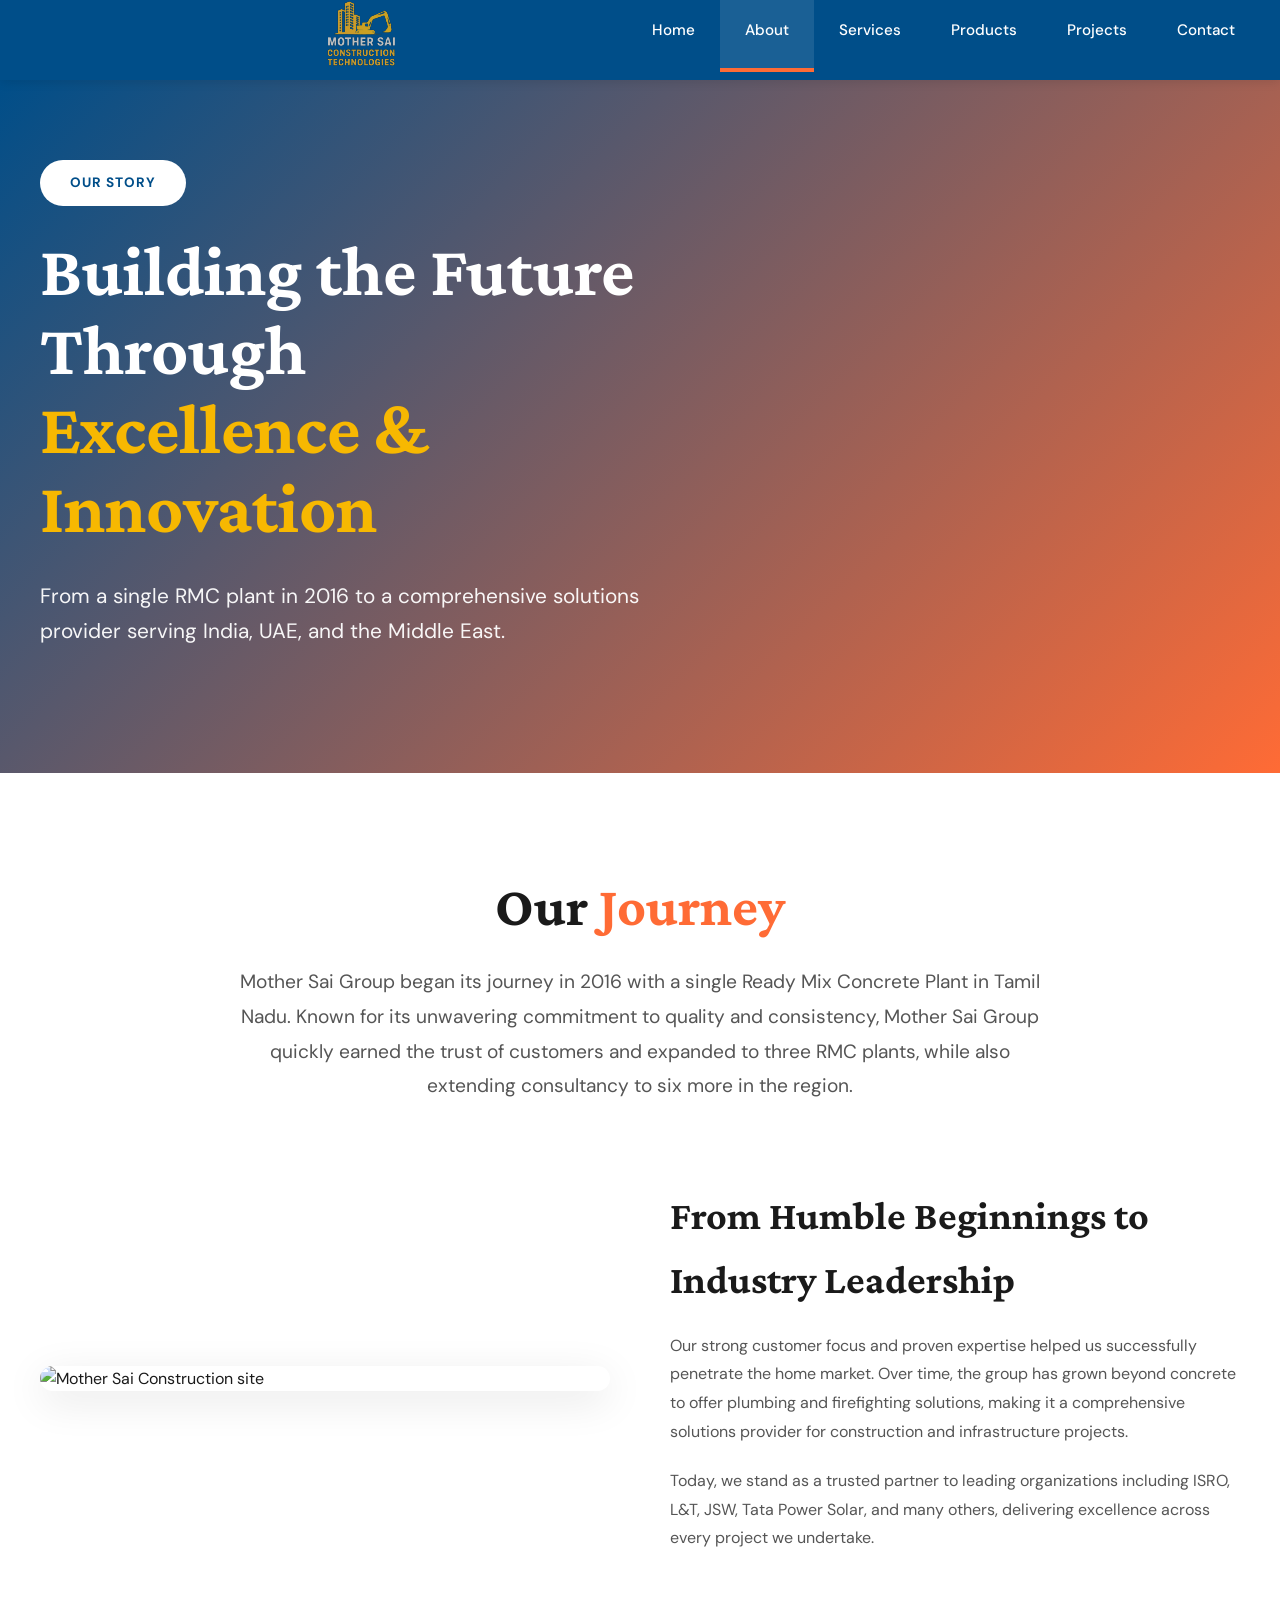
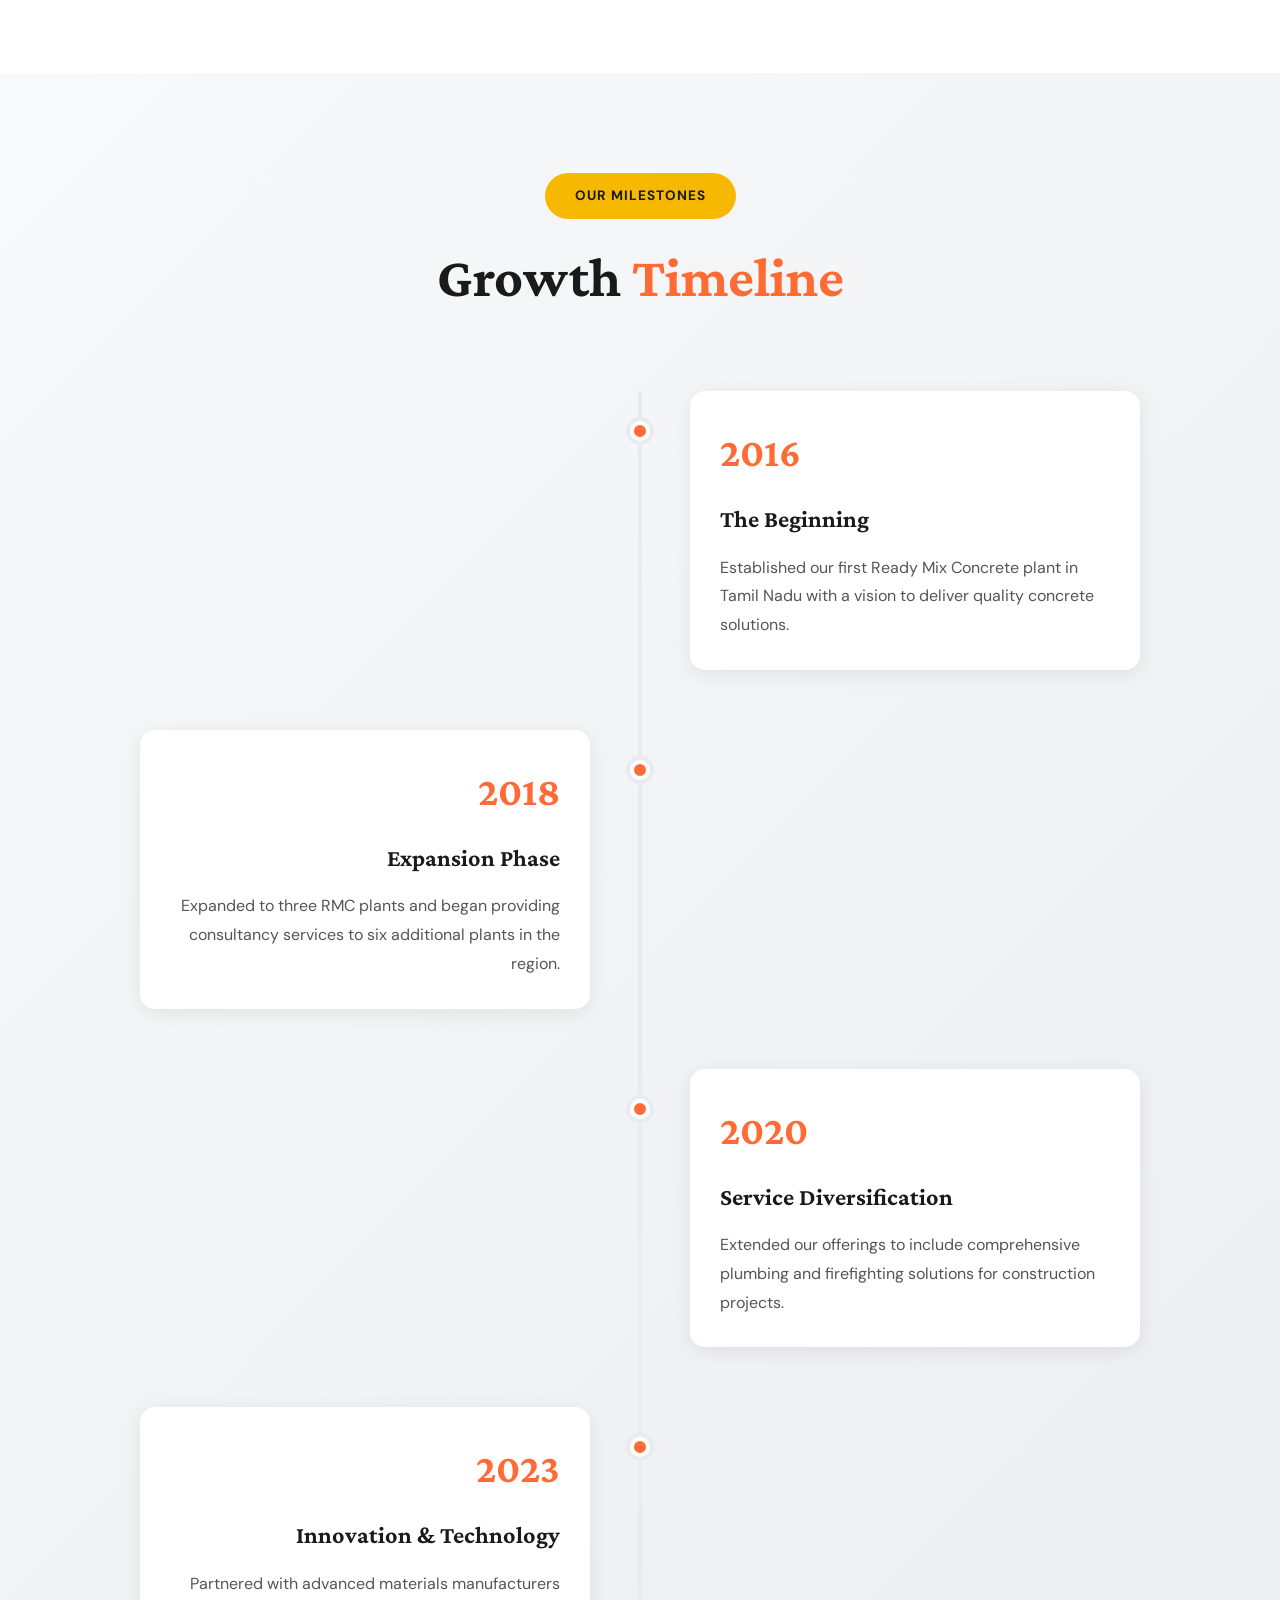
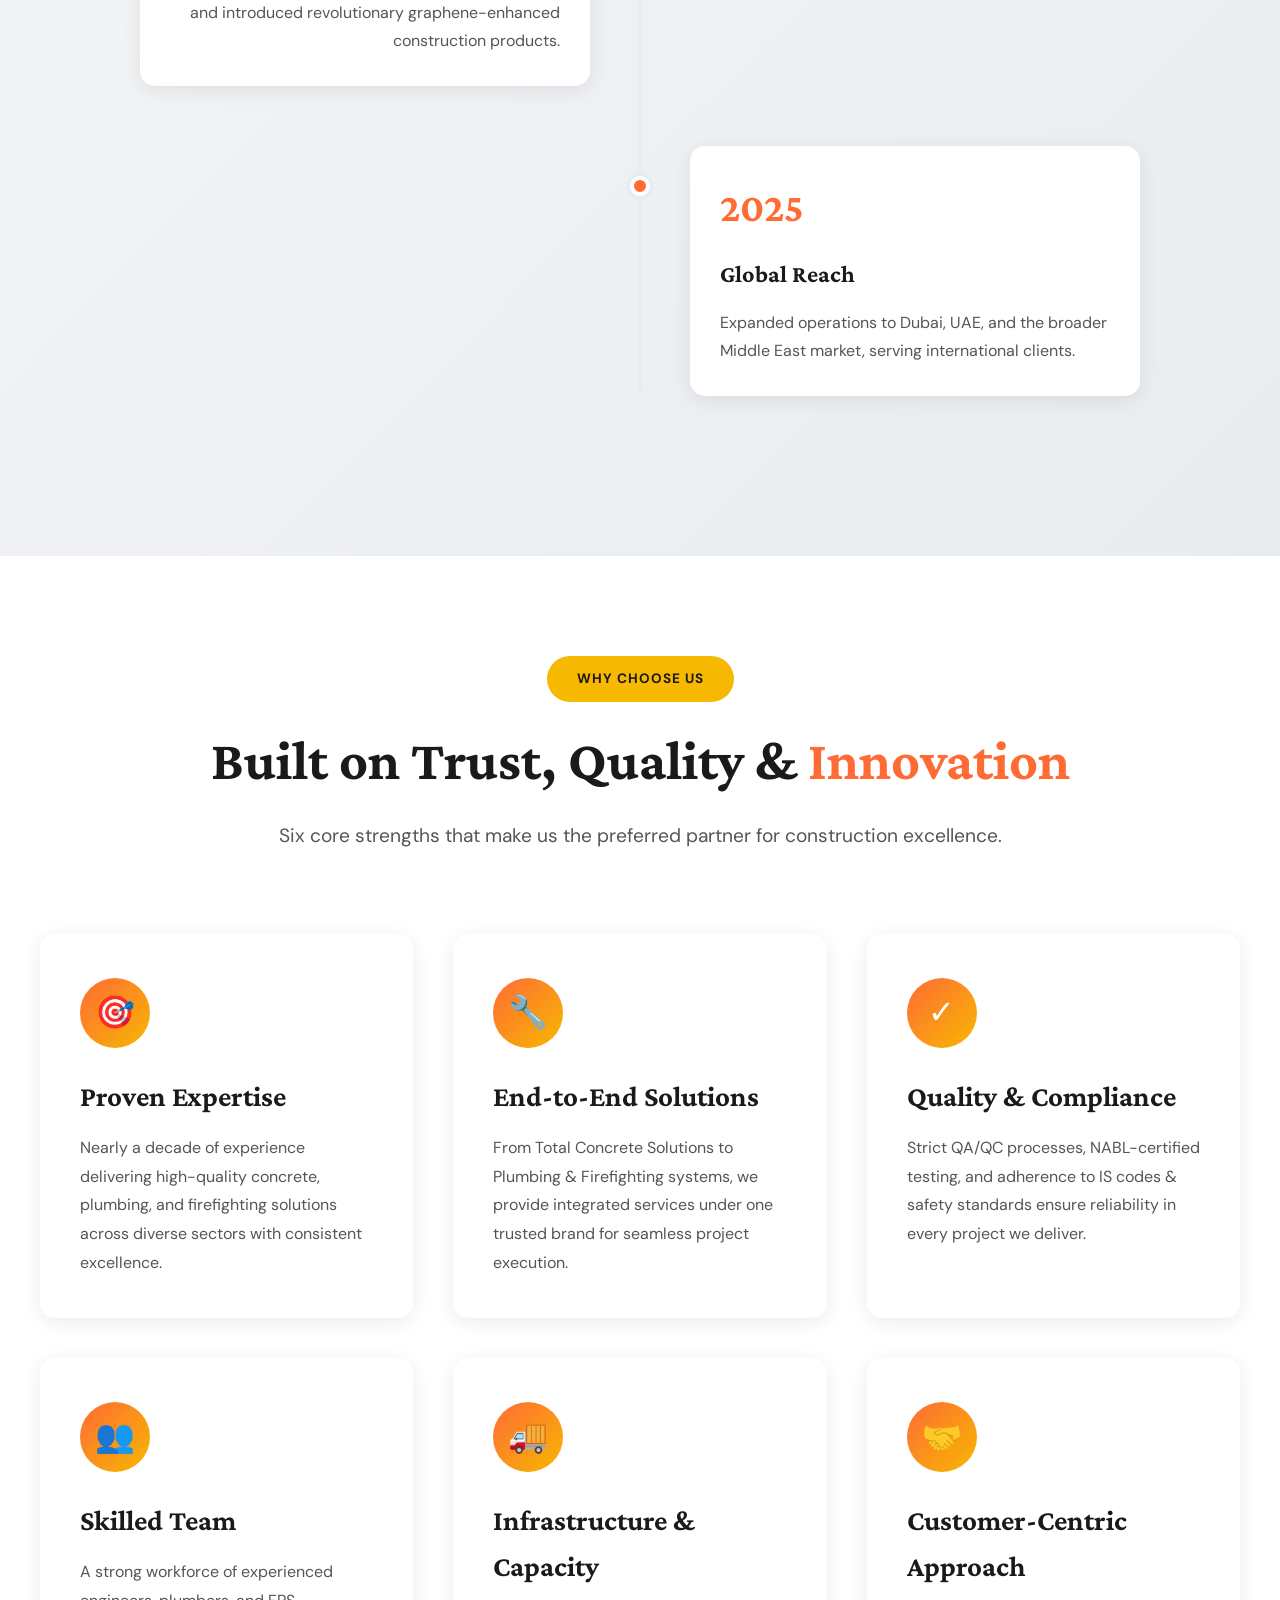
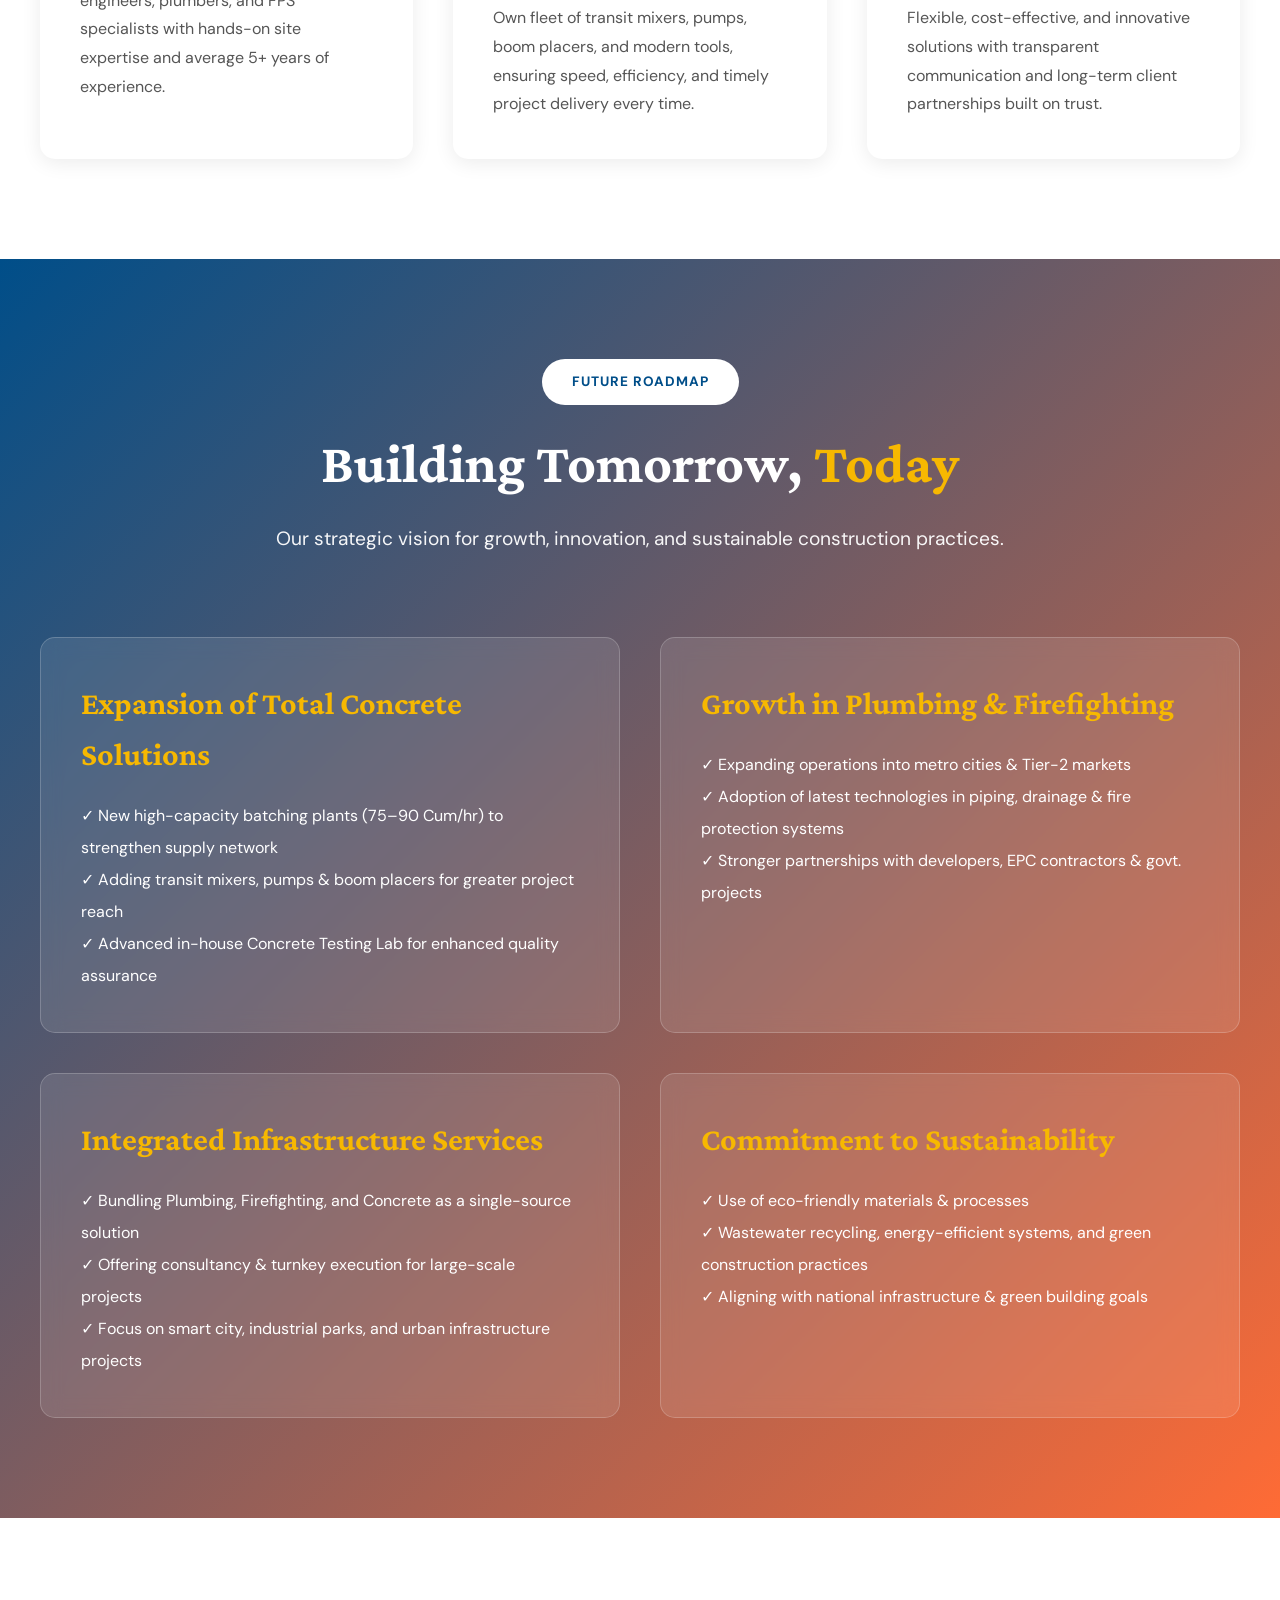
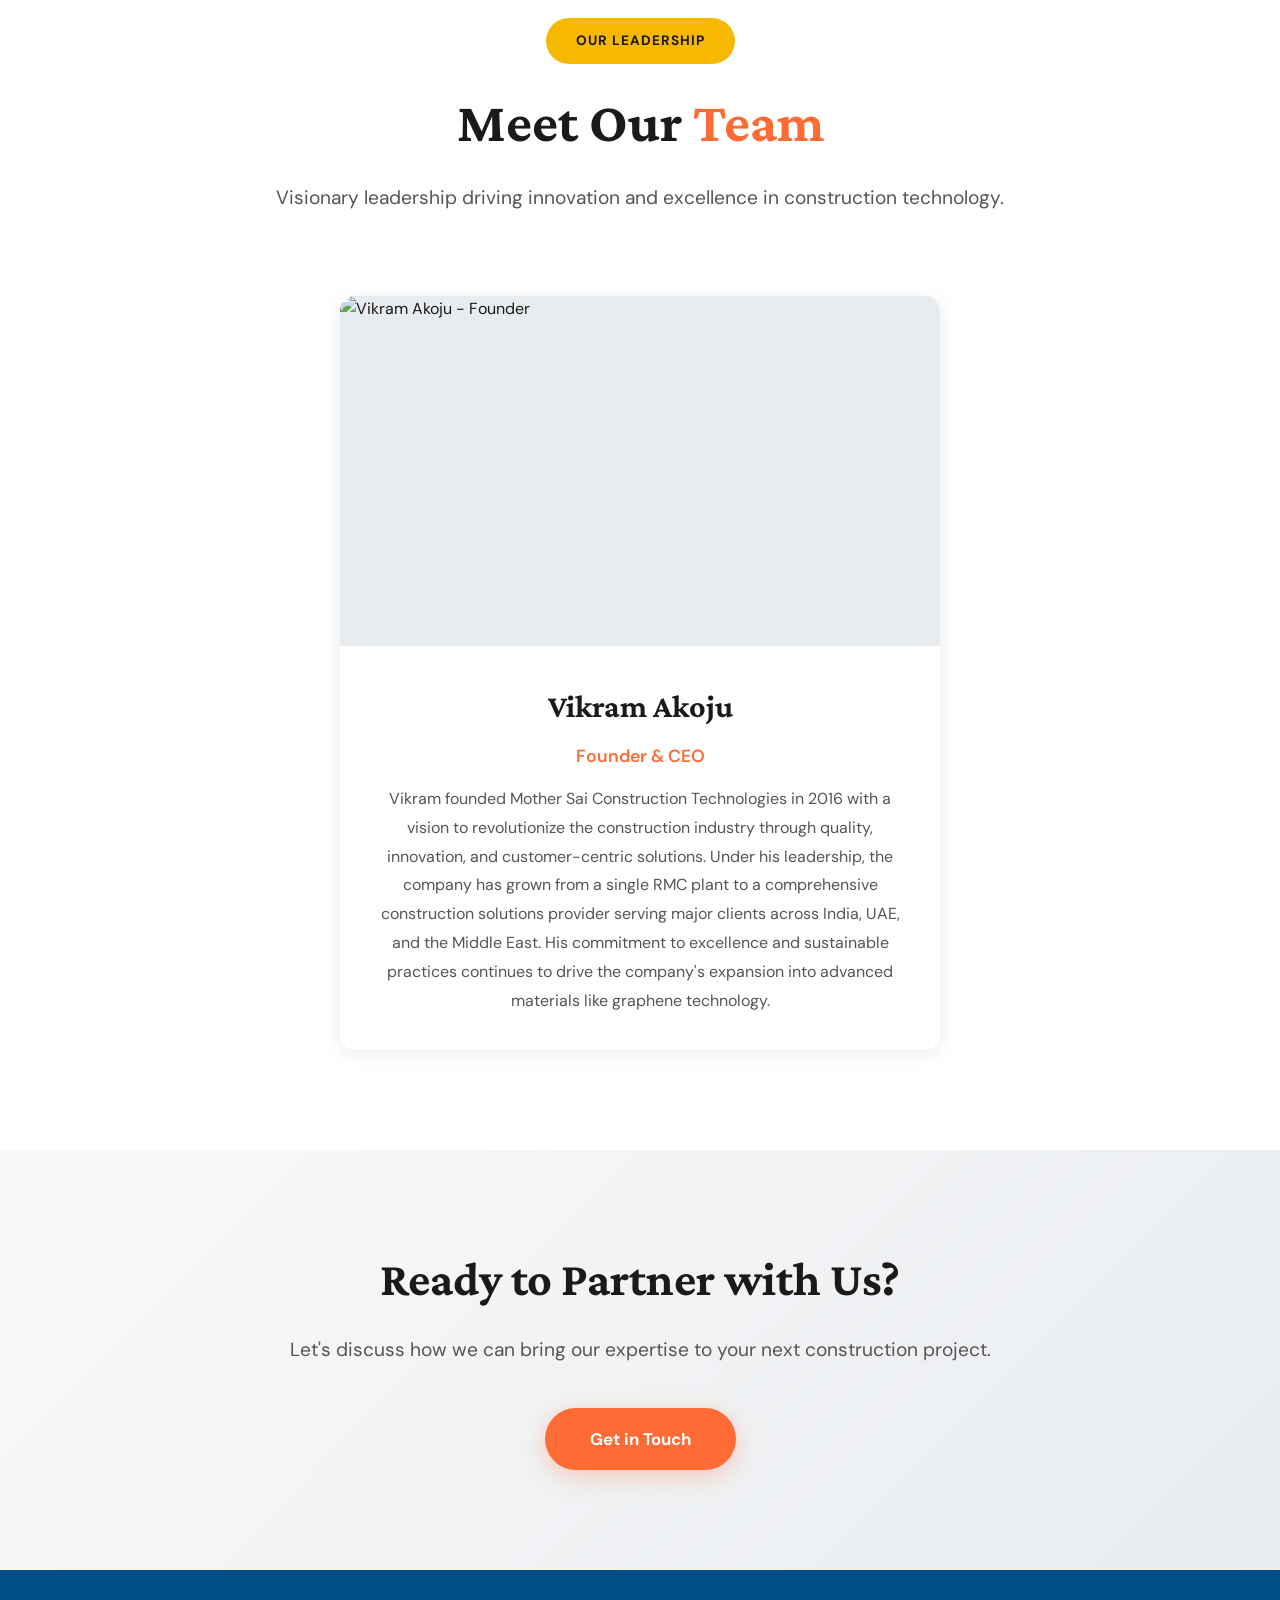
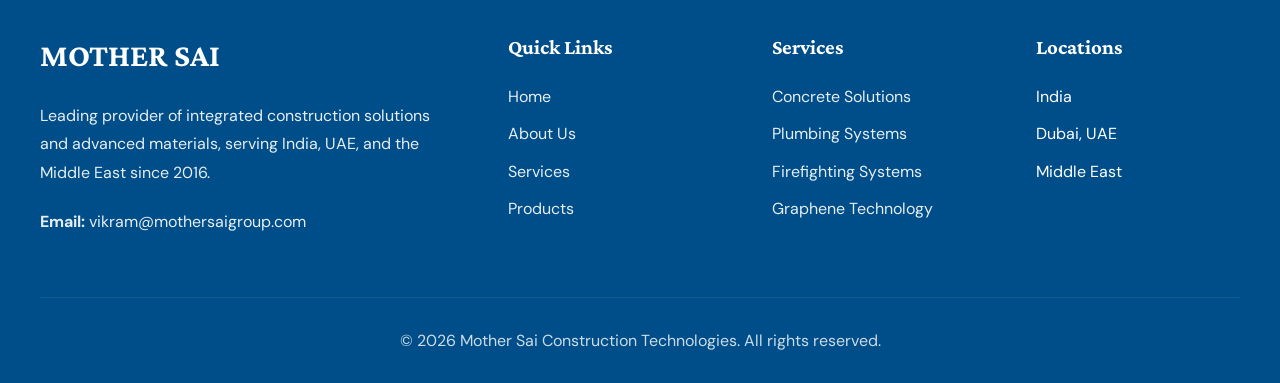
==== about.html @ cb9482a8 "Update about.html" ====
<!DOCTYPE html>
<html lang="en">
<head>
    <meta charset="UTF-8">
    <meta name="viewport" content="width=device-width, initial-scale=1.0">
    <meta name="description" content="About Mother Sai Construction Technologies - Our journey from 2016, vision for the future, and commitment to excellence in construction solutions.">
    <meta name="keywords" content="about mother sai, construction company, RMC plants, company history, leadership team">
    <title>About Us | Mother Sai Construction Technologies</title>
    <link rel="stylesheet" href="assets/css/style.css">
</head>
<body>
    <!-- NAVIGATION -->
    <nav>
        <div class="nav-container">
            <a href="index.html" class="logo">
            <a href="index.html" class="logo">
                <img src="assets/images/logo.svg" alt="Mother Sai Construction Technologies">
            </a>
            </a>
            <ul class="nav-links">
                <li><a href="index.html">Home</a></li>
                <li><a href="about.html">About</a></li>
                <li><a href="services.html">Services</a></li>
                <li><a href="products.html">Products</a></li>
                <li><a href="projects.html">Projects</a></li>
                <li><a href="contact.html">Contact</a></li>
            </ul>
            <button class="mobile-menu-btn">☰</button>
        </div>
    </nav>

    <!-- PAGE HEADER -->
    <section class="hero" style="min-height: 50vh; background: linear-gradient(135deg, var(--secondary) 0%, var(--primary) 100%);">
        <div class="hero-content" style="color: var(--white);">
            <div class="section-badge" style="background: var(--white); color: var(--secondary);">OUR STORY</div>
            <h1 style="color: var(--white);">Building the Future Through <span class="highlight" style="color: var(--accent);">Excellence & Innovation</span></h1>
            <p class="tagline" style="color: var(--white); opacity: 0.95;">From a single RMC plant in 2016 to a comprehensive solutions provider serving India, UAE, and the Middle East.</p>
        </div>
    </section>

    <!-- COMPANY INTRODUCTION -->
    <section class="section-padding" style="background: var(--white);">
        <div class="container">
            <div class="section-header">
                <h2 class="section-title">Our <span>Journey</span></h2>
                <p class="section-description">Mother Sai Group began its journey in 2016 with a single Ready Mix Concrete Plant in Tamil Nadu. Known for its unwavering commitment to quality and consistency, Mother Sai Group quickly earned the trust of customers and expanded to three RMC plants, while also extending consultancy to six more in the region.</p>
            </div>
            <div style="display: grid; grid-template-columns: 1fr 1fr; gap: 60px; margin-top: 60px; align-items: center;">
                <div>
                    <img src="https://images.unsplash.com/photo-1504307651254-35680f356dfd?w=800&h=600&fit=crop" alt="Mother Sai Construction site" style="border-radius: 15px; box-shadow: 0 10px 40px rgba(0,0,0,0.1);">
                </div>
                <div>
                    <h3 style="font-family: 'Crimson Pro', serif; font-size: 2.5em; color: var(--text); margin-bottom: 20px;">From Humble Beginnings to Industry Leadership</h3>
                    <p style="color: var(--gray); line-height: 1.8; margin-bottom: 20px;">Our strong customer focus and proven expertise helped us successfully penetrate the home market. Over time, the group has grown beyond concrete to offer plumbing and firefighting solutions, making it a comprehensive solutions provider for construction and infrastructure projects.</p>
                    <p style="color: var(--gray); line-height: 1.8; margin-bottom: 20px;">Today, we stand as a trusted partner to leading organizations including ISRO, L&T, JSW, Tata Power Solar, and many others, delivering excellence across every project we undertake.</p>
                </div>
            </div>
        </div>
    </section>

    <!-- TIMELINE -->
    <section class="section-padding" style="background: linear-gradient(135deg, #f8f9fa 0%, #e9ecef 100%);">
        <div class="container">
            <div class="section-header">
                <div class="section-badge">OUR MILESTONES</div>
                <h2 class="section-title">Growth <span>Timeline</span></h2>
            </div>
            <div class="timeline">
                <div class="timeline-item">
                    <div class="timeline-content">
                        <div class="timeline-year">2016</div>
                        <h3>The Beginning</h3>
                        <p>Established our first Ready Mix Concrete plant in Tamil Nadu with a vision to deliver quality concrete solutions.</p>
                    </div>
                    <div class="timeline-dot"></div>
                </div>
                <div class="timeline-item">
                    <div class="timeline-content">
                        <div class="timeline-year">2018</div>
                        <h3>Expansion Phase</h3>
                        <p>Expanded to three RMC plants and began providing consultancy services to six additional plants in the region.</p>
                    </div>
                    <div class="timeline-dot"></div>
                </div>
                <div class="timeline-item">
                    <div class="timeline-content">
                        <div class="timeline-year">2020</div>
                        <h3>Service Diversification</h3>
                        <p>Extended our offerings to include comprehensive plumbing and firefighting solutions for construction projects.</p>
                    </div>
                    <div class="timeline-dot"></div>
                </div>
                <div class="timeline-item">
                    <div class="timeline-content">
                        <div class="timeline-year">2023</div>
                        <h3>Innovation & Technology</h3>
                        <p>Partnered with advanced materials manufacturers and introduced revolutionary graphene-enhanced construction products.</p>
                    </div>
                    <div class="timeline-dot"></div>
                </div>
                <div class="timeline-item">
                    <div class="timeline-content">
                        <div class="timeline-year">2025</div>
                        <h3>Global Reach</h3>
                        <p>Expanded operations to Dubai, UAE, and the broader Middle East market, serving international clients.</p>
                    </div>
                    <div class="timeline-dot"></div>
                </div>
            </div>
        </div>
    </section>

    <!-- WHY CHOOSE US -->
    <section class="section-padding" style="background: var(--white);">
        <div class="container">
            <div class="section-header">
                <div class="section-badge">WHY CHOOSE US</div>
                <h2 class="section-title">Built on Trust, Quality & <span>Innovation</span></h2>
                <p class="section-description">Six core strengths that make us the preferred partner for construction excellence.</p>
            </div>
            <div class="features-grid">
                <div class="feature-card">
                    <div class="feature-icon">🎯</div>
                    <h3>Proven Expertise</h3>
                    <p>Nearly a decade of experience delivering high-quality concrete, plumbing, and firefighting solutions across diverse sectors with consistent excellence.</p>
                </div>
                <div class="feature-card">
                    <div class="feature-icon">🔧</div>
                    <h3>End-to-End Solutions</h3>
                    <p>From Total Concrete Solutions to Plumbing & Firefighting systems, we provide integrated services under one trusted brand for seamless project execution.</p>
                </div>
                <div class="feature-card">
                    <div class="feature-icon">✓</div>
                    <h3>Quality & Compliance</h3>
                    <p>Strict QA/QC processes, NABL-certified testing, and adherence to IS codes & safety standards ensure reliability in every project we deliver.</p>
                </div>
                <div class="feature-card">
                    <div class="feature-icon">👥</div>
                    <h3>Skilled Team</h3>
                    <p>A strong workforce of experienced engineers, plumbers, and FPS specialists with hands-on site expertise and average 5+ years of experience.</p>
                </div>
                <div class="feature-card">
                    <div class="feature-icon">🚚</div>
                    <h3>Infrastructure & Capacity</h3>
                    <p>Own fleet of transit mixers, pumps, boom placers, and modern tools, ensuring speed, efficiency, and timely project delivery every time.</p>
                </div>
                <div class="feature-card">
                    <div class="feature-icon">🤝</div>
                    <h3>Customer-Centric Approach</h3>
                    <p>Flexible, cost-effective, and innovative solutions with transparent communication and long-term client partnerships built on trust.</p>
                </div>
            </div>
        </div>
    </section>

    <!-- FUTURE VISION -->
    <section class="section-padding" style="background: linear-gradient(135deg, var(--secondary) 0%, var(--primary) 100%); color: var(--white);">
        <div class="container">
            <div class="section-header">
                <div class="section-badge" style="background: var(--white); color: var(--secondary);">FUTURE ROADMAP</div>
                <h2 class="section-title" style="color: var(--white);">Building Tomorrow, <span style="color: var(--accent);">Today</span></h2>
                <p class="section-description" style="color: var(--white); opacity: 0.95;">Our strategic vision for growth, innovation, and sustainable construction practices.</p>
            </div>
            <div style="display: grid; grid-template-columns: repeat(2, 1fr); gap: 40px; margin-top: 60px;">
                <div style="background: rgba(255,255,255,0.1); backdrop-filter: blur(10px); padding: 40px; border-radius: 15px; border: 1px solid rgba(255,255,255,0.2);">
                    <h3 style="font-family: 'Crimson Pro', serif; font-size: 2em; margin-bottom: 20px; color: var(--accent);">Expansion of Total Concrete Solutions</h3>
                    <ul style="list-style: none; padding: 0; line-height: 2;">
                        <li>✓ New high-capacity batching plants (75–90 Cum/hr) to strengthen supply network</li>
                        <li>✓ Adding transit mixers, pumps & boom placers for greater project reach</li>
                        <li>✓ Advanced in-house Concrete Testing Lab for enhanced quality assurance</li>
                    </ul>
                </div>
                <div style="background: rgba(255,255,255,0.1); backdrop-filter: blur(10px); padding: 40px; border-radius: 15px; border: 1px solid rgba(255,255,255,0.2);">
                    <h3 style="font-family: 'Crimson Pro', serif; font-size: 2em; margin-bottom: 20px; color: var(--accent);">Growth in Plumbing & Firefighting</h3>
                    <ul style="list-style: none; padding: 0; line-height: 2;">
                        <li>✓ Expanding operations into metro cities & Tier-2 markets</li>
                        <li>✓ Adoption of latest technologies in piping, drainage & fire protection systems</li>
                        <li>✓ Stronger partnerships with developers, EPC contractors & govt. projects</li>
                    </ul>
                </div>
                <div style="background: rgba(255,255,255,0.1); backdrop-filter: blur(10px); padding: 40px; border-radius: 15px; border: 1px solid rgba(255,255,255,0.2);">
                    <h3 style="font-family: 'Crimson Pro', serif; font-size: 2em; margin-bottom: 20px; color: var(--accent);">Integrated Infrastructure Services</h3>
                    <ul style="list-style: none; padding: 0; line-height: 2;">
                        <li>✓ Bundling Plumbing, Firefighting, and Concrete as a single-source solution</li>
                        <li>✓ Offering consultancy & turnkey execution for large-scale projects</li>
                        <li>✓ Focus on smart city, industrial parks, and urban infrastructure projects</li>
                    </ul>
                </div>
                <div style="background: rgba(255,255,255,0.1); backdrop-filter: blur(10px); padding: 40px; border-radius: 15px; border: 1px solid rgba(255,255,255,0.2);">
                    <h3 style="font-family: 'Crimson Pro', serif; font-size: 2em; margin-bottom: 20px; color: var(--accent);">Commitment to Sustainability</h3>
                    <ul style="list-style: none; padding: 0; line-height: 2;">
                        <li>✓ Use of eco-friendly materials & processes</li>
                        <li>✓ Wastewater recycling, energy-efficient systems, and green construction practices</li>
                        <li>✓ Aligning with national infrastructure & green building goals</li>
                    </ul>
                </div>
            </div>
        </div>
    </section>

    <!-- TEAM SECTION -->
    <section class="section-padding" style="background: var(--white);">
        <div class="container">
            <div class="section-header">
                <div class="section-badge">OUR LEADERSHIP</div>
                <h2 class="section-title">Meet Our <span>Team</span></h2>
                <p class="section-description">Visionary leadership driving innovation and excellence in construction technology.</p>
            </div>
            <div class="team-grid" style="max-width: 600px; margin: 60px auto 0;">
                <div class="team-member">
                    <div class="team-photo">
                        <img src="https://images.unsplash.com/photo-1560250097-0b93528c311a?w=600&h=700&fit=crop" alt="Vikram Akoju - Founder">
                    </div>
                    <div class="team-info">
                        <h3>Vikram Akoju</h3>
                        <div class="team-role">Founder & CEO</div>
                        <p class="team-bio">Vikram founded Mother Sai Construction Technologies in 2016 with a vision to revolutionize the construction industry through quality, innovation, and customer-centric solutions. Under his leadership, the company has grown from a single RMC plant to a comprehensive construction solutions provider serving major clients across India, UAE, and the Middle East. His commitment to excellence and sustainable practices continues to drive the company's expansion into advanced materials like graphene technology.</p>
                    </div>
                </div>
            </div>
        </div>
    </section>

    <!-- CALL TO ACTION -->
    <section class="section-padding" style="background: linear-gradient(135deg, #f8f9fa 0%, #e9ecef 100%); text-align: center;">
        <div class="container">
            <h2 class="section-title" style="font-size: 3em; margin-bottom: 25px;">Ready to Partner with Us?</h2>
            <p class="section-description" style="margin-bottom: 40px;">Let's discuss how we can bring our expertise to your next construction project.</p>
            <a href="contact.html" class="btn-primary">Get in Touch</a>
        </div>
    </section>

    <!-- FOOTER -->
    <footer>
        <div class="container">
            <div class="footer-content">
                <div class="footer-about">
                    <h3>MOTHER SAI</h3>
                    <p>Leading provider of integrated construction solutions and advanced materials, serving India, UAE, and the Middle East since 2016.</p>
                    <p><strong>Email:</strong> vikram@mothersaigroup.com</p>
                </div>
                <div class="footer-section">
                    <h4>Quick Links</h4>
                    <ul class="footer-links">
                        <li><a href="index.html">Home</a></li>
                        <li><a href="about.html">About Us</a></li>
                        <li><a href="services.html">Services</a></li>
                        <li><a href="products.html">Products</a></li>
                    </ul>
                </div>
                <div class="footer-section">
                    <h4>Services</h4>
                    <ul class="footer-links">
                        <li><a href="services.html#concrete">Concrete Solutions</a></li>
                        <li><a href="services.html#plumbing">Plumbing Systems</a></li>
                        <li><a href="services.html#firefighting">Firefighting Systems</a></li>
                        <li><a href="products.html">Graphene Technology</a></li>
                    </ul>
                </div>
                <div class="footer-section">
                    <h4>Locations</h4>
                    <ul class="footer-links">
                        <li>India</li>
                        <li>Dubai, UAE</li>
                        <li>Middle East</li>
                    </ul>
                </div>
            </div>
            <div class="footer-bottom">
                <p>&copy; 2026 Mother Sai Construction Technologies. All rights reserved.</p>
            </div>
        </div>
    </footer>

    <script src="assets/js/main.js"></script>
</body>
</html>
---- assets/css/style.css ----
/* ========================================
   MOTHER SAI CONSTRUCTION TECHNOLOGIES
   Theme: Bold Contemporary
   ======================================== */

/* FONTS */
@import url('https://fonts.googleapis.com/css2?family=Crimson+Pro:wght@400;600;700&family=DM+Sans:wght@300;400;500;600;700&display=swap');

/* CSS VARIABLES */
:root {
    --primary: #FF6B35;
    --secondary: #004E89;
    --accent: #F7B801;
    --text: #1a1a1a;
    --light: #fafafa;
    --white: #ffffff;
    --gray: #555;
    --light-gray: #e9ecef;
}

/* RESET */
* {
    margin: 0;
    padding: 0;
    box-sizing: border-box;
}

html {
    scroll-behavior: smooth;
}

body {
    font-family: 'DM Sans', sans-serif;
    line-height: 1.6;
    color: var(--text);
    background: var(--white);
    overflow-x: hidden;
}

img {
    max-width: 100%;
    height: auto;
    display: block;
}

/* UTILITY CLASSES */
.container {
    max-width: 1400px;
    margin: 0 auto;
    padding: 0 40px;
}

.section-padding {
    padding: 100px 0;
}

.text-center {
    text-align: center;
}

/* NAVIGATION */
nav {
    background: var(--secondary);
    padding: 0;
    position: sticky;
    top: 0;
    z-index: 1000;
    box-shadow: 0 2px 10px rgba(0,0,0,0.1);
}

.nav-container {
    max-width: 1400px;
    margin: 0 auto;
    padding: 0 20px 20px;
    display: flex;
    justify-content: space-between;
    align-items: center;
    height: 80px;
}

.logo {
   width: 200px;
   height: 100px;
    display: flex;
    align-items: center;
    gap: 15px;
    text-decoration: none;
   margin-right: auto;
   margin-top: 5px;
}

.logo-img {
    width: 50px;
    height: 50px;
    background: var(--white);
    border-radius: 50%;
    display: flex;
    align-items: center;
    justify-content: center;
    font-weight: 700;
    color: var(--secondary);
    font-size: 1.5em;
}

.logo-text {
    font-family: 'Crimson Pro', serif;
    font-size: 1.8em;
    font-weight: 700;
    color: var(--white);
    letter-spacing: 1px;
}

.logo-text span {
    color: var(--accent);
}

.nav-links {
    display: flex;
    list-style: none;
    gap: 0;
}

.nav-links a {
    text-decoration: none;
    color: var(--white);
    font-weight: 500;
    font-size: 0.95em;
    padding: 30px 25px;
    transition: all 0.3s ease;
    position: relative;
    display: block;
}

.nav-links a::after {
    content: '';
    position: absolute;
    bottom: 0;
    left: 0;
    width: 100%;
    height: 0;
    background: var(--primary);
    transition: height 0.3s ease;
}

.nav-links a:hover,
.nav-links a.active {
    background: rgba(255,255,255,0.1);
}

.nav-links a:hover::after,
.nav-links a.active::after {
    height: 4px;
}

.mobile-menu-btn {
    display: none;
    background: none;
    border: none;
    color: var(--white);
    font-size: 1.8em;
    cursor: pointer;
}

/* Mobile Menu Styles */
@media (max-width: 768px) {
    .nav-links {
        display: none;
        position: absolute;
        top: 80px;
        left: 0;
        width: 100%;
        background: var(--secondary);
        flex-direction: column;
        padding: 20px 0;
        box-shadow: 0 4px 10px rgba(0,0,0,0.2);
    }

    .nav-links.active {
        display: flex;
    }

    .nav-links a {
        padding: 15px 40px;
    }
}

/* HERO SECTION */
.hero {
    background: var(--white);
    min-height: 90vh;
    display: grid;
    grid-template-columns: 1.2fr 1fr;
    align-items: center;
    gap: 60px;
    padding: 80px 40px;
}

.hero-content h1 {
    font-family: 'Crimson Pro', serif;
    font-size: 4.5em;
    font-weight: 700;
    line-height: 1.1;
    margin-bottom: 30px;
    color: var(--text);
    animation: slideInLeft 0.8s ease;
}

.hero-content h1 .highlight {
    color: var(--primary);
    position: relative;
    display: inline-block;
}

.hero-content h1 .highlight::after {
    content: '';
    position: absolute;
    bottom: 10px;
    left: 0;
    width: 100%;
    height: 12px;
    background: var(--accent);
    opacity: 0.3;
    z-index: -1;
}

.hero .tagline {
    font-size: 1.3em;
    color: var(--gray);
    margin-bottom: 45px;
    line-height: 1.7;
    animation: slideInLeft 0.8s ease 0.2s backwards;
}

.hero-cta {
    display: flex;
    gap: 20px;
    animation: slideInLeft 0.8s ease 0.4s backwards;
}

.btn-primary {
    background: var(--primary);
    color: var(--white);
    padding: 18px 45px;
    text-decoration: none;
    font-weight: 700;
    font-size: 1.05em;
    border-radius: 50px;
    transition: all 0.3s ease;
    box-shadow: 0 6px 25px rgba(255, 107, 53, 0.3);
    border: none;
    cursor: pointer;
    display: inline-block;
}

.btn-primary:hover {
    background: #e55a2b;
    transform: translateY(-3px);
    box-shadow: 0 8px 30px rgba(255, 107, 53, 0.4);
}

.btn-secondary {
    background: var(--secondary);
    color: var(--white);
    padding: 18px 45px;
    text-decoration: none;
    font-weight: 700;
    font-size: 1.05em;
    border-radius: 50px;
    transition: all 0.3s ease;
    border: none;
    cursor: pointer;
    display: inline-block;
}

.btn-secondary:hover {
    background: #003d6b;
    transform: translateY(-3px);
}

.btn-outline {
    background: transparent;
    color: var(--primary);
    padding: 18px 45px;
    text-decoration: none;
    font-weight: 700;
    font-size: 1.05em;
    border-radius: 50px;
    border: 2px solid var(--primary);
    transition: all 0.3s ease;
    cursor: pointer;
    display: inline-block;
}

.btn-outline:hover {
    background: var(--primary);
    color: var(--white);
}

.hero-image {
    height: 600px;
    border-radius: 20px;
    overflow: hidden;
    box-shadow: 0 20px 60px rgba(0,0,0,0.15);
    animation: slideInRight 0.8s ease;
}

.hero-image img {
    width: 100%;
    height: 100%;
    object-fit: cover;
}

/* SECTION HEADERS */
.section-header {
    text-align: center;
    margin-bottom: 80px;
}

.section-badge {
    background: var(--accent);
    color: var(--text);
    font-weight: 700;
    font-size: 0.85em;
    padding: 12px 30px;
    border-radius: 50px;
    display: inline-block;
    margin-bottom: 25px;
    letter-spacing: 1px;
    text-transform: uppercase;
}

.section-title {
    font-family: 'Crimson Pro', serif;
    font-size: 3.5em;
    font-weight: 700;
    color: var(--text);
    line-height: 1.2;
    margin-bottom: 25px;
}

.section-title span {
    color: var(--primary);
}

.section-description {
    font-size: 1.2em;
    color: var(--gray);
    max-width: 800px;
    margin: 0 auto;
    line-height: 1.8;
}

/* STATS SECTION */
.stats-section {
    background: var(--secondary);
    color: var(--white);
    padding: 80px 0;
}

.stats-grid {
    display: grid;
    grid-template-columns: repeat(4, 1fr);
    gap: 50px;
    text-align: center;
}

.stat-item h3 {
    font-family: 'Crimson Pro', serif;
    font-size: 4em;
    font-weight: 700;
    color: var(--accent);
    margin-bottom: 10px;
}

.stat-item p {
    font-size: 1.1em;
    font-weight: 500;
}

/* SERVICES GRID */
.services-grid {
    display: grid;
    grid-template-columns: repeat(3, 1fr);
    gap: 40px;
    margin-top: 60px;
}

.service-card {
    background: var(--white);
    border-radius: 15px;
    overflow: hidden;
    box-shadow: 0 4px 20px rgba(0,0,0,0.08);
    transition: all 0.4s ease;
}

.service-card:hover {
    transform: translateY(-10px);
    box-shadow: 0 12px 40px rgba(0,0,0,0.15);
}

.service-image {
    width: 100%;
    height: 250px;
    overflow: hidden;
}

.service-image img {
    width: 100%;
    height: 100%;
    object-fit: cover;
    transition: transform 0.4s ease;
}

.service-card:hover .service-image img {
    transform: scale(1.1);
}

.service-content {
    padding: 35px;
}

.service-content h3 {
    font-family: 'Crimson Pro', serif;
    font-size: 1.8em;
    color: var(--text);
    margin-bottom: 15px;
    font-weight: 700;
}

.service-content p {
    color: var(--gray);
    line-height: 1.8;
    margin-bottom: 20px;
}

/* GRAPHENE SPOTLIGHT */
.graphene-spotlight {
    padding: 100px 0;
    background: linear-gradient(135deg, #f8f9fa 0%, #e9ecef 100%);
    position: relative;
    overflow: hidden;
}

.graphene-spotlight::before {
    content: '';
    position: absolute;
    top: -50%;
    right: -10%;
    width: 600px;
    height: 600px;
    background: radial-gradient(circle, rgba(255, 107, 53, 0.1) 0%, transparent 70%);
    border-radius: 50%;
}

.graphene-content {
    display: grid;
    grid-template-columns: 1fr 1.3fr;
    gap: 80px;
    align-items: center;
    position: relative;
    z-index: 1;
}

.graphene-text h2 {
    font-family: 'Crimson Pro', serif;
    font-size: 4em;
    font-weight: 700;
    color: var(--text);
    line-height: 1.2;
    margin-bottom: 30px;
}

.graphene-text h2 span {
    color: var(--primary);
}

.graphene-text p {
    font-size: 1.2em;
    color: var(--gray);
    line-height: 1.8;
    margin-bottom: 35px;
}

.graphene-stats {
    display: grid;
    grid-template-columns: repeat(2, 1fr);
    gap: 30px;
}

.stat-card {
    background: var(--white);
    padding: 35px;
    border-radius: 15px;
    box-shadow: 0 4px 20px rgba(0,0,0,0.08);
    transition: transform 0.3s ease;
}

.stat-card:hover {
    transform: translateY(-5px);
}

.stat-number {
    font-family: 'Crimson Pro', serif;
    font-size: 3em;
    font-weight: 700;
    color: var(--primary);
    margin-bottom: 10px;
}

.stat-label {
    font-size: 1em;
    color: #666;
    font-weight: 500;
}

/* CLIENT LOGOS */
.clients-section {
    padding: 80px 0;
    background: var(--white);
}

.clients-grid {
    display: grid;
    grid-template-columns: repeat(5, 1fr);
    gap: 40px;
    align-items: center;
    margin-top: 60px;
}

.client-logo {
    padding: 20px;
    display: flex;
    align-items: center;
    justify-content: center;
    min-height: 100px;
    background: var(--light);
    border-radius: 10px;
    transition: all 0.3s ease;
}

.client-logo:hover {
    background: var(--white);
    box-shadow: 0 4px 20px rgba(0,0,0,0.1);
}

.client-logo img {
    max-width: 100%;
    max-height: 60px;
    filter: grayscale(100%);
    opacity: 0.7;
    transition: all 0.3s ease;
}

.client-logo:hover img {
    filter: grayscale(0%);
    opacity: 1;
}

/* WHY CHOOSE US */
.features-grid {
    display: grid;
    grid-template-columns: repeat(3, 1fr);
    gap: 40px;
    margin-top: 60px;
}

.feature-card {
    background: var(--white);
    padding: 40px;
    border-radius: 15px;
    box-shadow: 0 4px 20px rgba(0,0,0,0.08);
    transition: all 0.4s ease;
    border-top: 4px solid transparent;
}

.feature-card:hover {
    transform: translateY(-8px);
    border-top-color: var(--primary);
    box-shadow: 0 12px 40px rgba(0,0,0,0.15);
}

.feature-icon {
    width: 70px;
    height: 70px;
    background: linear-gradient(135deg, var(--primary) 0%, var(--accent) 100%);
    border-radius: 50%;
    display: flex;
    align-items: center;
    justify-content: center;
    font-size: 2em;
    color: var(--white);
    margin-bottom: 25px;
}

.feature-card h3 {
    font-family: 'Crimson Pro', serif;
    font-size: 1.8em;
    color: var(--text);
    margin-bottom: 15px;
    font-weight: 700;
}

.feature-card p {
    color: var(--gray);
    line-height: 1.8;
}

/* TEAM SECTION */
.team-grid {
    display: grid;
    grid-template-columns: repeat(auto-fit, minmax(300px, 1fr));
    gap: 40px;
    margin-top: 60px;
}

.team-member {
    background: var(--white);
    border-radius: 15px;
    overflow: hidden;
    box-shadow: 0 4px 20px rgba(0,0,0,0.08);
    transition: all 0.4s ease;
}

.team-member:hover {
    transform: translateY(-10px);
    box-shadow: 0 12px 40px rgba(0,0,0,0.15);
}

.team-photo {
    width: 100%;
    height: 350px;
    overflow: hidden;
    background: var(--light-gray);
}

.team-photo img {
    width: 100%;
    height: 100%;
    object-fit: cover;
}

.team-info {
    padding: 35px;
    text-align: center;
}

.team-info h3 {
    font-family: 'Crimson Pro', serif;
    font-size: 2em;
    color: var(--text);
    margin-bottom: 10px;
    font-weight: 700;
}

.team-role {
    color: var(--primary);
    font-weight: 600;
    font-size: 1.1em;
    margin-bottom: 15px;
}

.team-bio {
    color: var(--gray);
    line-height: 1.8;
}

/* TIMELINE */
.timeline {
    position: relative;
    max-width: 1000px;
    margin: 60px auto 0;
}

.timeline::before {
    content: '';
    position: absolute;
    left: 50%;
    transform: translateX(-50%);
    width: 4px;
    height: 100%;
    background: var(--light-gray);
}

.timeline-item {
    margin-bottom: 60px;
    position: relative;
}

.timeline-item:nth-child(odd) .timeline-content {
    margin-left: auto;
    text-align: left;
}

.timeline-item:nth-child(even) .timeline-content {
    margin-right: auto;
    text-align: right;
}

.timeline-content {
    width: 45%;
    background: var(--white);
    padding: 30px;
    border-radius: 15px;
    box-shadow: 0 4px 20px rgba(0,0,0,0.08);
    position: relative;
}

.timeline-year {
    font-family: 'Crimson Pro', serif;
    font-size: 2.5em;
    font-weight: 700;
    color: var(--primary);
    margin-bottom: 15px;
}

.timeline-content h3 {
    font-family: 'Crimson Pro', serif;
    font-size: 1.5em;
    color: var(--text);
    margin-bottom: 15px;
    font-weight: 700;
}

.timeline-content p {
    color: var(--gray);
    line-height: 1.8;
}

.timeline-dot {
    position: absolute;
    left: 50%;
    top: 30px;
    transform: translateX(-50%);
    width: 20px;
    height: 20px;
    background: var(--primary);
    border: 4px solid var(--white);
    border-radius: 50%;
    box-shadow: 0 0 0 4px var(--light-gray);
}

/* PROJECTS GRID */
.projects-grid {
    display: grid;
    grid-template-columns: repeat(2, 1fr);
    gap: 40px;
    margin-top: 60px;
}

.project-card {
    background: var(--white);
    border-radius: 15px;
    overflow: hidden;
    box-shadow: 0 4px 20px rgba(0,0,0,0.08);
    transition: all 0.4s ease;
}

.project-card:hover {
    transform: translateY(-10px);
    box-shadow: 0 12px 40px rgba(0,0,0,0.15);
}

.project-image {
    width: 100%;
    height: 350px;
    overflow: hidden;
}

.project-image img {
    width: 100%;
    height: 100%;
    object-fit: cover;
    transition: transform 0.4s ease;
}

.project-card:hover .project-image img {
    transform: scale(1.1);
}

.project-info {
    padding: 35px;
}

.project-category {
    color: var(--primary);
    font-weight: 600;
    font-size: 0.95em;
    margin-bottom: 10px;
    text-transform: uppercase;
    letter-spacing: 1px;
}

.project-info h3 {
    font-family: 'Crimson Pro', serif;
    font-size: 2em;
    color: var(--text);
    margin-bottom: 15px;
    font-weight: 700;
}

.project-info p {
    color: var(--gray);
    line-height: 1.8;
}

/* CONTACT FORM */
.contact-section {
    padding: 100px 0;
    background: linear-gradient(135deg, #f8f9fa 0%, #e9ecef 100%);
}

.contact-container {
    display: grid;
    grid-template-columns: 1fr 1.5fr;
    gap: 80px;
    align-items: start;
}

.contact-info h2 {
    font-family: 'Crimson Pro', serif;
    font-size: 3em;
    font-weight: 700;
    color: var(--text);
    margin-bottom: 30px;
}

.contact-details {
    margin-top: 40px;
}

.contact-item {
    display: flex;
    gap: 20px;
    margin-bottom: 30px;
}

.contact-icon {
    width: 50px;
    height: 50px;
    background: var(--primary);
    border-radius: 50%;
    display: flex;
    align-items: center;
    justify-content: center;
    color: var(--white);
    font-size: 1.3em;
    flex-shrink: 0;
}

.contact-text h4 {
    font-weight: 700;
    color: var(--text);
    margin-bottom: 5px;
}

.contact-text p {
    color: var(--gray);
}

.contact-form {
    background: var(--white);
    padding: 50px;
    border-radius: 15px;
    box-shadow: 0 4px 20px rgba(0,0,0,0.08);
}

.form-group {
    margin-bottom: 25px;
}

.form-group label {
    display: block;
    font-weight: 600;
    color: var(--text);
    margin-bottom: 10px;
}

.form-group input,
.form-group textarea,
.form-group select {
    width: 100%;
    padding: 15px 20px;
    border: 2px solid var(--light-gray);
    border-radius: 10px;
    font-family: 'DM Sans', sans-serif;
    font-size: 1em;
    transition: border-color 0.3s ease;
}

.form-group input:focus,
.form-group textarea:focus,
.form-group select:focus {
    outline: none;
    border-color: var(--primary);
}

.form-group textarea {
    min-height: 150px;
    resize: vertical;
}

.form-row {
    display: grid;
    grid-template-columns: repeat(2, 1fr);
    gap: 25px;
}

/* FOOTER */
footer {
    background: var(--secondary);
    color: var(--white);
    padding: 60px 0 30px;
}

.footer-content {
    display: grid;
    grid-template-columns: 2fr 1fr 1fr 1fr;
    gap: 60px;
    margin-bottom: 40px;
}

.footer-about h3 {
    font-family: 'Crimson Pro', serif;
    font-size: 2em;
    margin-bottom: 20px;
}

.footer-about p {
    line-height: 1.8;
    opacity: 0.9;
    margin-bottom: 20px;
}

.footer-section h4 {
    font-family: 'Crimson Pro', serif;
    font-size: 1.3em;
    margin-bottom: 20px;
}

.footer-links {
    list-style: none;
}

.footer-links li {
    margin-bottom: 12px;
}

.footer-links a {
    color: var(--white);
    text-decoration: none;
    opacity: 0.9;
    transition: opacity 0.3s ease;
}

.footer-links a:hover {
    opacity: 1;
    color: var(--accent);
}

.footer-bottom {
    text-align: center;
    padding-top: 30px;
    border-top: 1px solid rgba(255,255,255,0.1);
    opacity: 0.8;
}

/* ANIMATIONS */
@keyframes slideInLeft {
    from {
        opacity: 0;
        transform: translateX(-50px);
    }
    to {
        opacity: 1;
        transform: translateX(0);
    }
}

@keyframes slideInRight {
    from {
        opacity: 0;
        transform: translateX(50px);
    }
    to {
        opacity: 1;
        transform: translateX(0);
    }
}

@keyframes fadeInUp {
    from {
        opacity: 0;
        transform: translateY(30px);
    }
    to {
        opacity: 1;
        transform: translateY(0);
    }
}

/* RESPONSIVE DESIGN */
@media (max-width: 1200px) {
    .container {
        padding: 0 30px;
    }

    .hero-content h1 {
        font-size: 4em;
    }

    .section-title {
        font-size: 3em;
    }
}

@media (max-width: 1024px) {
    .container {
        padding: 0 30px;
    }

    .hero {
        grid-template-columns: 1fr;
        gap: 40px;
        padding: 60px 30px;
        min-height: auto;
    }

    .hero-content h1 {
        font-size: 3.5em;
    }

    .hero-image {
        height: 400px;
        width: 100%;
    }

    .services-grid {
        grid-template-columns: repeat(2, 1fr);
    }

    .features-grid {
        grid-template-columns: repeat(2, 1fr);
    }

    .graphene-content {
        grid-template-columns: 1fr;
    }

    .contact-container {
        grid-template-columns: 1fr;
    }

    .stats-grid {
        grid-template-columns: repeat(2, 1fr);
    }

    .clients-grid {
        grid-template-columns: repeat(3, 1fr);
    }

    .footer-content {
        grid-template-columns: repeat(2, 1fr);
    }

    .logo img {
    height: 65px;
}

    /* Fix all 2-column grids */
    div[style*="grid-template-columns: 1fr 1fr"],
    div[style*="grid-template-columns: 1.2fr 1fr"],
    div[style*="grid-template-columns: 1fr 1.3fr"],
    div[style*="grid-template-columns: 1fr 1.5fr"],
    div[style*="grid-template-columns: 1.5fr 1fr"] {
        grid-template-columns: 1fr !important;
    }

    /* Fix all repeat grids */
    div[style*="grid-template-columns: repeat(2, 1fr)"] {
        grid-template-columns: 1fr !important;
    }

    div[style*="grid-template-columns: repeat(3, 1fr)"] {
        grid-template-columns: repeat(2, 1fr) !important;
    }

    div[style*="grid-template-columns: repeat(4, 1fr)"] {
        grid-template-columns: repeat(2, 1fr) !important;
    }

    div[style*="grid-template-columns: repeat(5, 1fr)"] {
        grid-template-columns: repeat(3, 1fr) !important;
    }
}

@media (max-width: 768px) {
    /* Hide desktop nav, show mobile menu */
    .nav-links {
        display: none;
        position: absolute;
        top: 80px;
        left: 0;
        width: 100%;
        background: var(--secondary);
        flex-direction: column;
        padding: 20px 0;
        box-shadow: 0 4px 10px rgba(0,0,0,0.2);
        z-index: 999;
    }

    .nav-links.active {
        display: flex !important;
    }

    .nav-links a {
        padding: 15px 40px !important;
    }

    .mobile-menu-btn {
        display: block;
    }

    /* Typography */
    .hero-content h1,
    h1[style*="font-size: 5em"],
    h1[style*="font-size: 4.5em"] {
        font-size: 2.5em !important;
    }

    .section-title,
    h2[style*="font-size: 4em"],
    h2[style*="font-size: 3.5em"],
    h2[style*="font-size: 3em"] {
        font-size: 2em !important;
    }

    h3[style*="font-size: 2.5em"] {
        font-size: 1.8em !important;
    }

    .hero .tagline,
    p[style*="font-size: 1.3em"],
    p[style*="font-size: 1.2em"] {
        font-size: 1.1em !important;
    }

    /* All grids to single column */
    .services-grid,
    .features-grid,
    .projects-grid,
    .team-grid,
    .stats-grid,
    .clients-grid,
    div[style*="grid-template-columns: 1fr 1fr"],
    div[style*="grid-template-columns: 1.2fr 1fr"],
    div[style*="grid-template-columns: 1fr 1.3fr"],
    div[style*="grid-template-columns: 1fr 1.5fr"],
    div[style*="grid-template-columns: 1.5fr 1fr"],
    div[style*="grid-template-columns: repeat(2, 1fr)"],
    div[style*="grid-template-columns: repeat(3, 1fr)"],
    div[style*="grid-template-columns: repeat(4, 1fr)"],
    div[style*="grid-template-columns: repeat(5, 1fr)"] {
        grid-template-columns: 1fr !important;
    }

    .logo img {
    height: 55px;
}

    /* Images full width */
    .hero-image,
    div[style*="height: 600px"],
    div[style*="height: 400px"],
    div[style*="height: 350px"],
    div[style*="height: 250px"],
    div[style*="height: 200px"] {
        height: 300px !important;
    }

    /* Padding adjustments */
    .container {
        padding: 0 20px !important;
    }

    .nav-container {
        padding: 0 20px !important;
    }

    .section-padding {
        padding: 60px 0 !important;
    }

    div[style*="padding: 60px"],
    div[style*="padding: 50px"],
    div[style*="padding: 40px 40px"],
    div[style*="padding: 50px 40px"] {
        padding: 30px 20px !important;
    }

    /* Hero CTAs */
    .hero-cta {
        flex-direction: column;
        width: 100%;
    }

    .btn-primary,
    .btn-secondary,
    .btn-outline {
        text-align: center;
        width: 100%;
    }

    /* Timeline adjustments */
    .timeline::before {
        left: 20px;
    }

    .timeline-content {
        width: calc(100% - 60px) !important;
        margin-left: 60px !important;
        text-align: left !important;
    }

    .timeline-dot {
        left: 20px !important;
    }

    /* Form adjustments */
    .form-row {
        grid-template-columns: 1fr !important;
    }

    /* Footer */
    .footer-content {
        grid-template-columns: 1fr !important;
    }

    /* Gap adjustments */
    div[style*="gap: 80px"] {
        gap: 40px !important;
    }

    div[style*="gap: 60px"] {
        gap: 30px !important;
    }
}

@media (max-width: 480px) {
    .hero-content h1 {
        font-size: 2em !important;
    }

    .section-title {
        font-size: 1.8em !important;
    }

    .container {
        padding: 0 15px !important;
    }

    .nav-container {
        padding: 0 15px !important;
    }

    .logo-text {
        font-size: 1.4em !important;
    }

    .logo img {
    height: 45px;
}

    div[style*="padding: 30px 20px"] {
        padding: 20px 15px !important;
    }
}

/* Mobile - 45px height */
@media (max-width: 480px) {
    .logo img {
        height: 45px;
    }
}

.logo img {
    height: 80px;
   padding-top: 5px;
    width: auto;
}
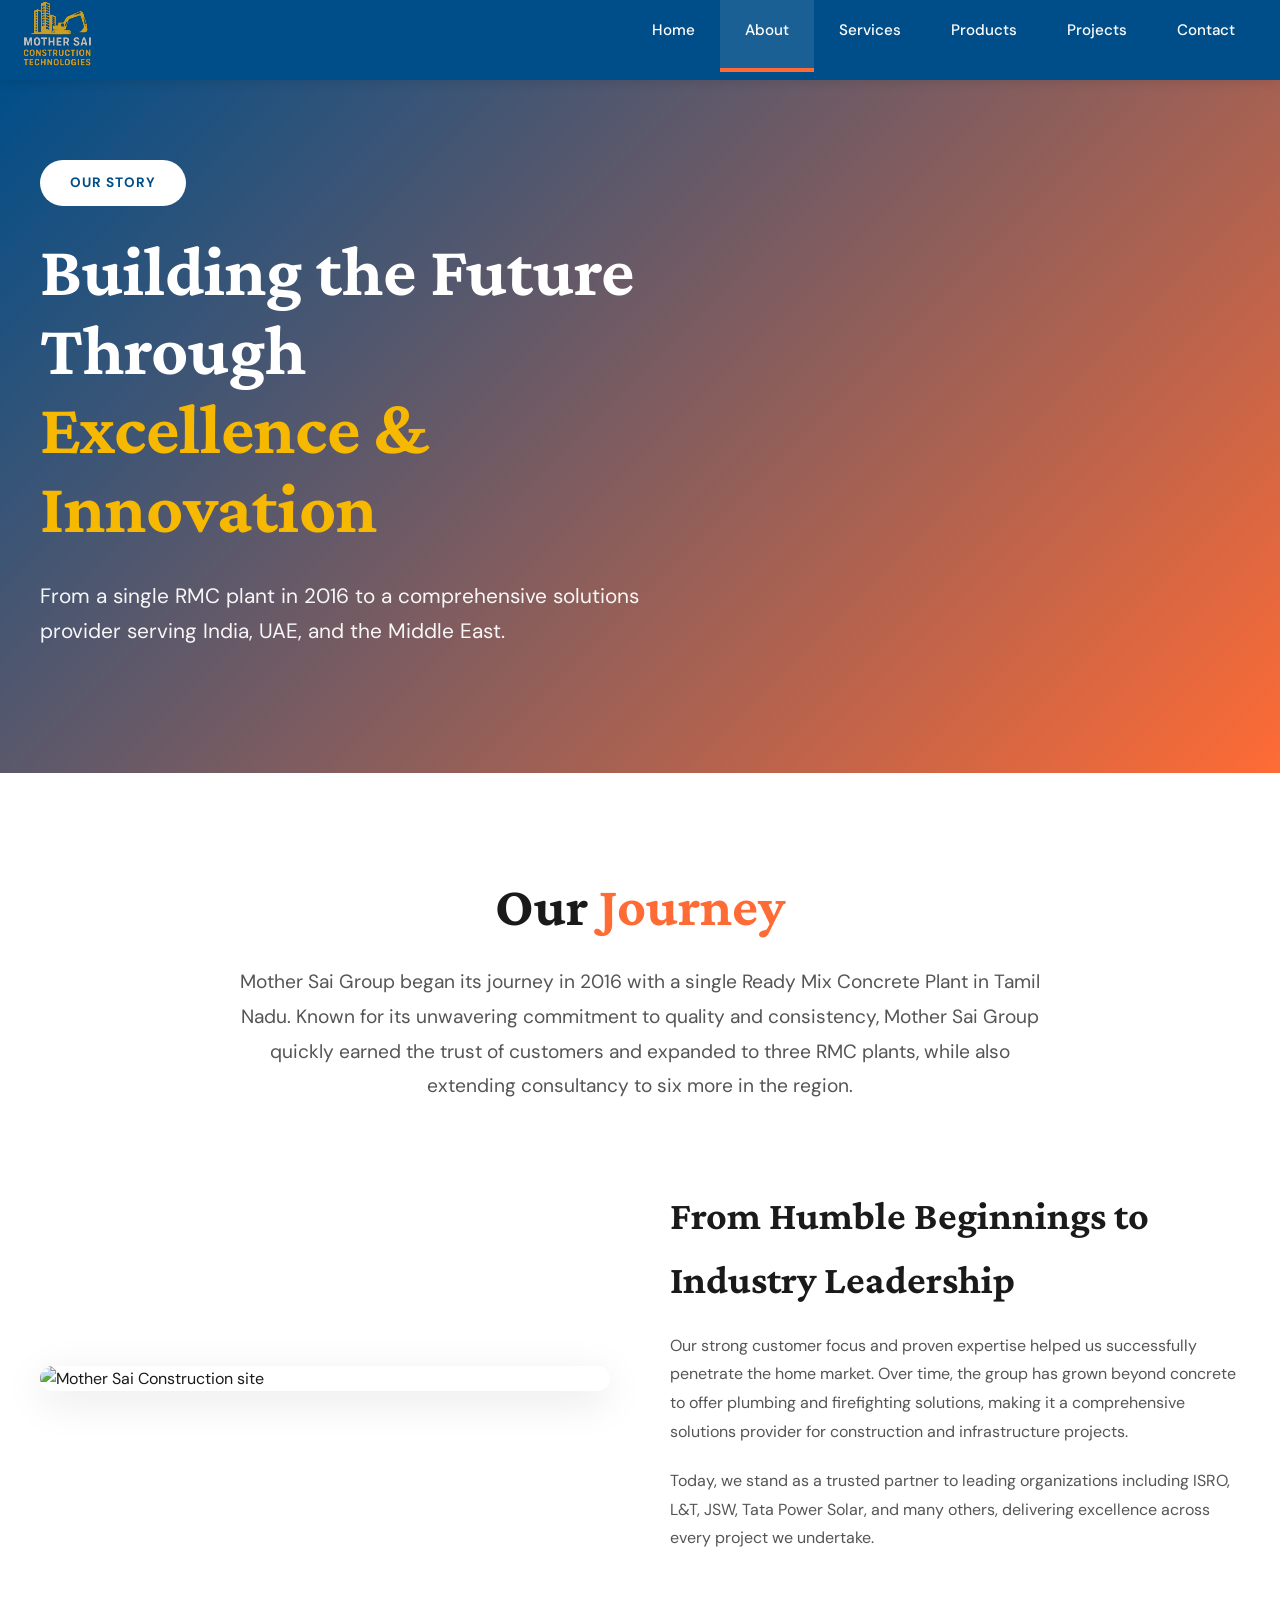
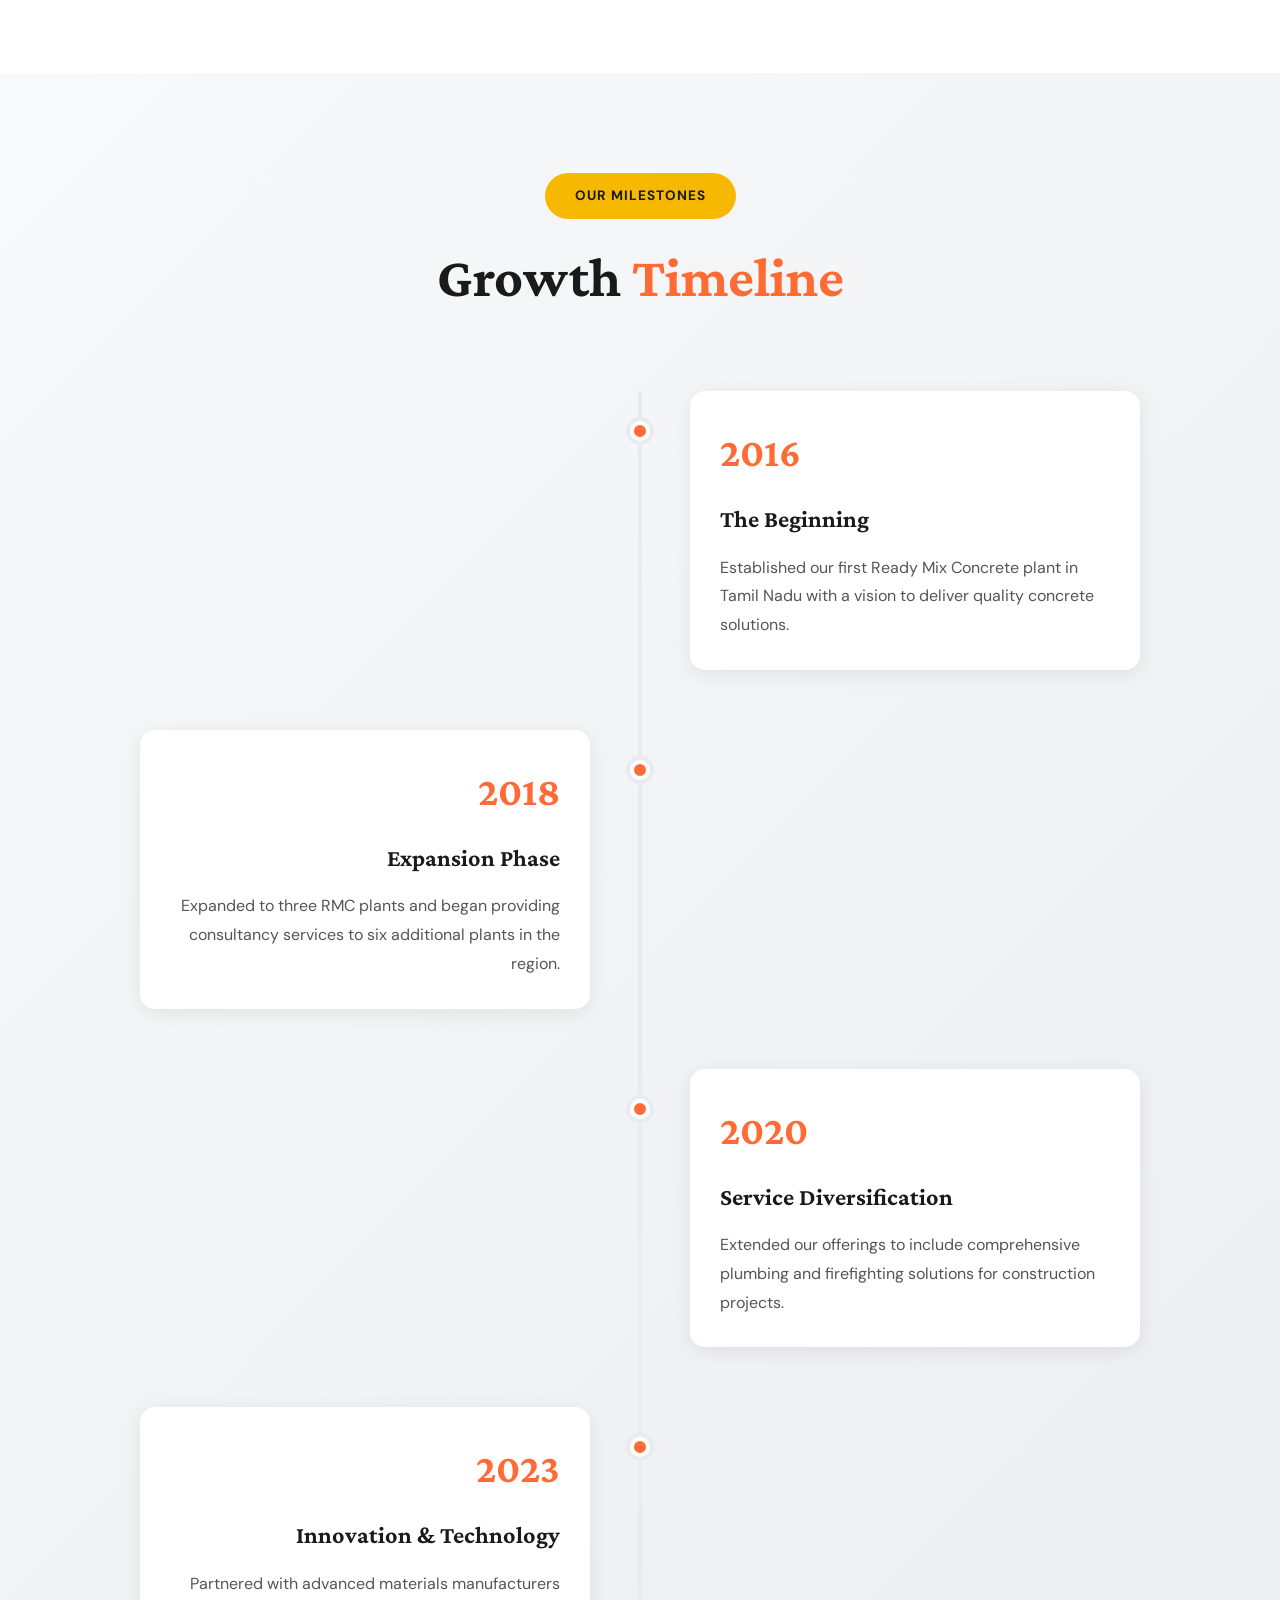
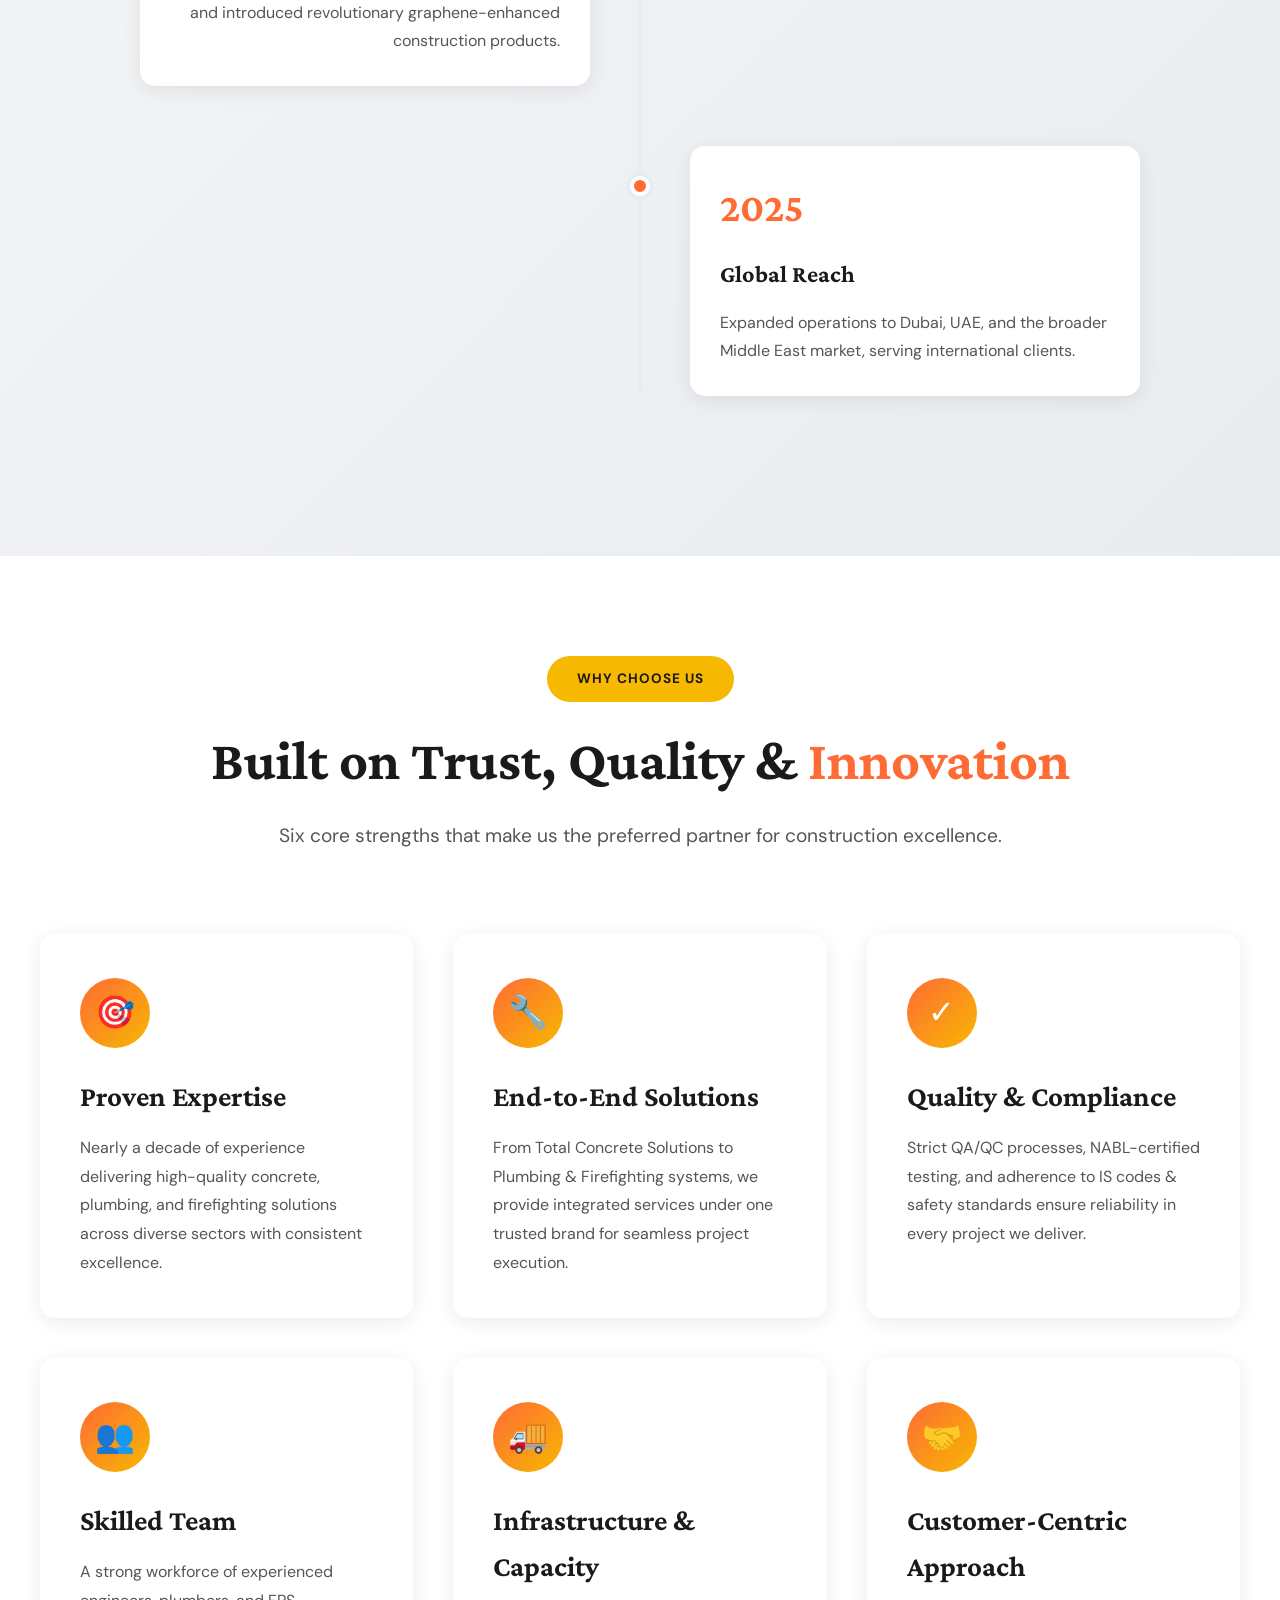
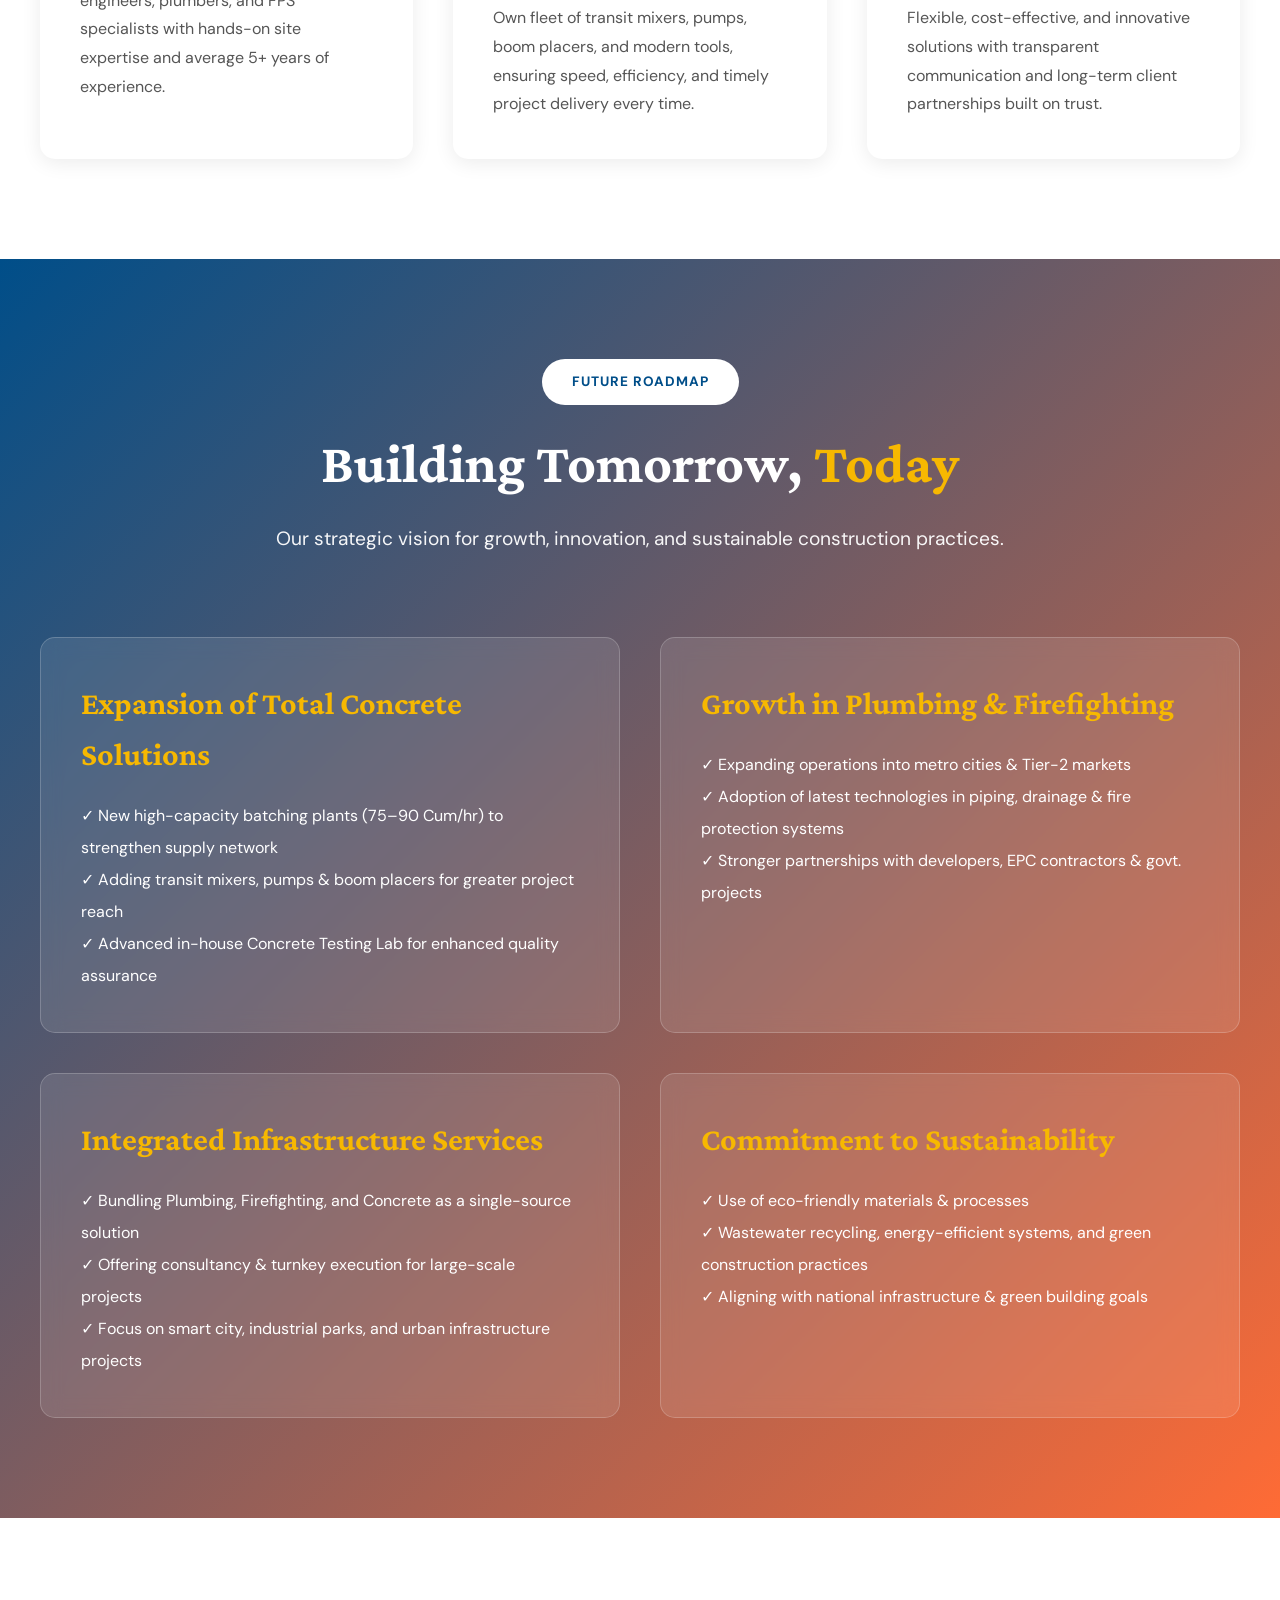
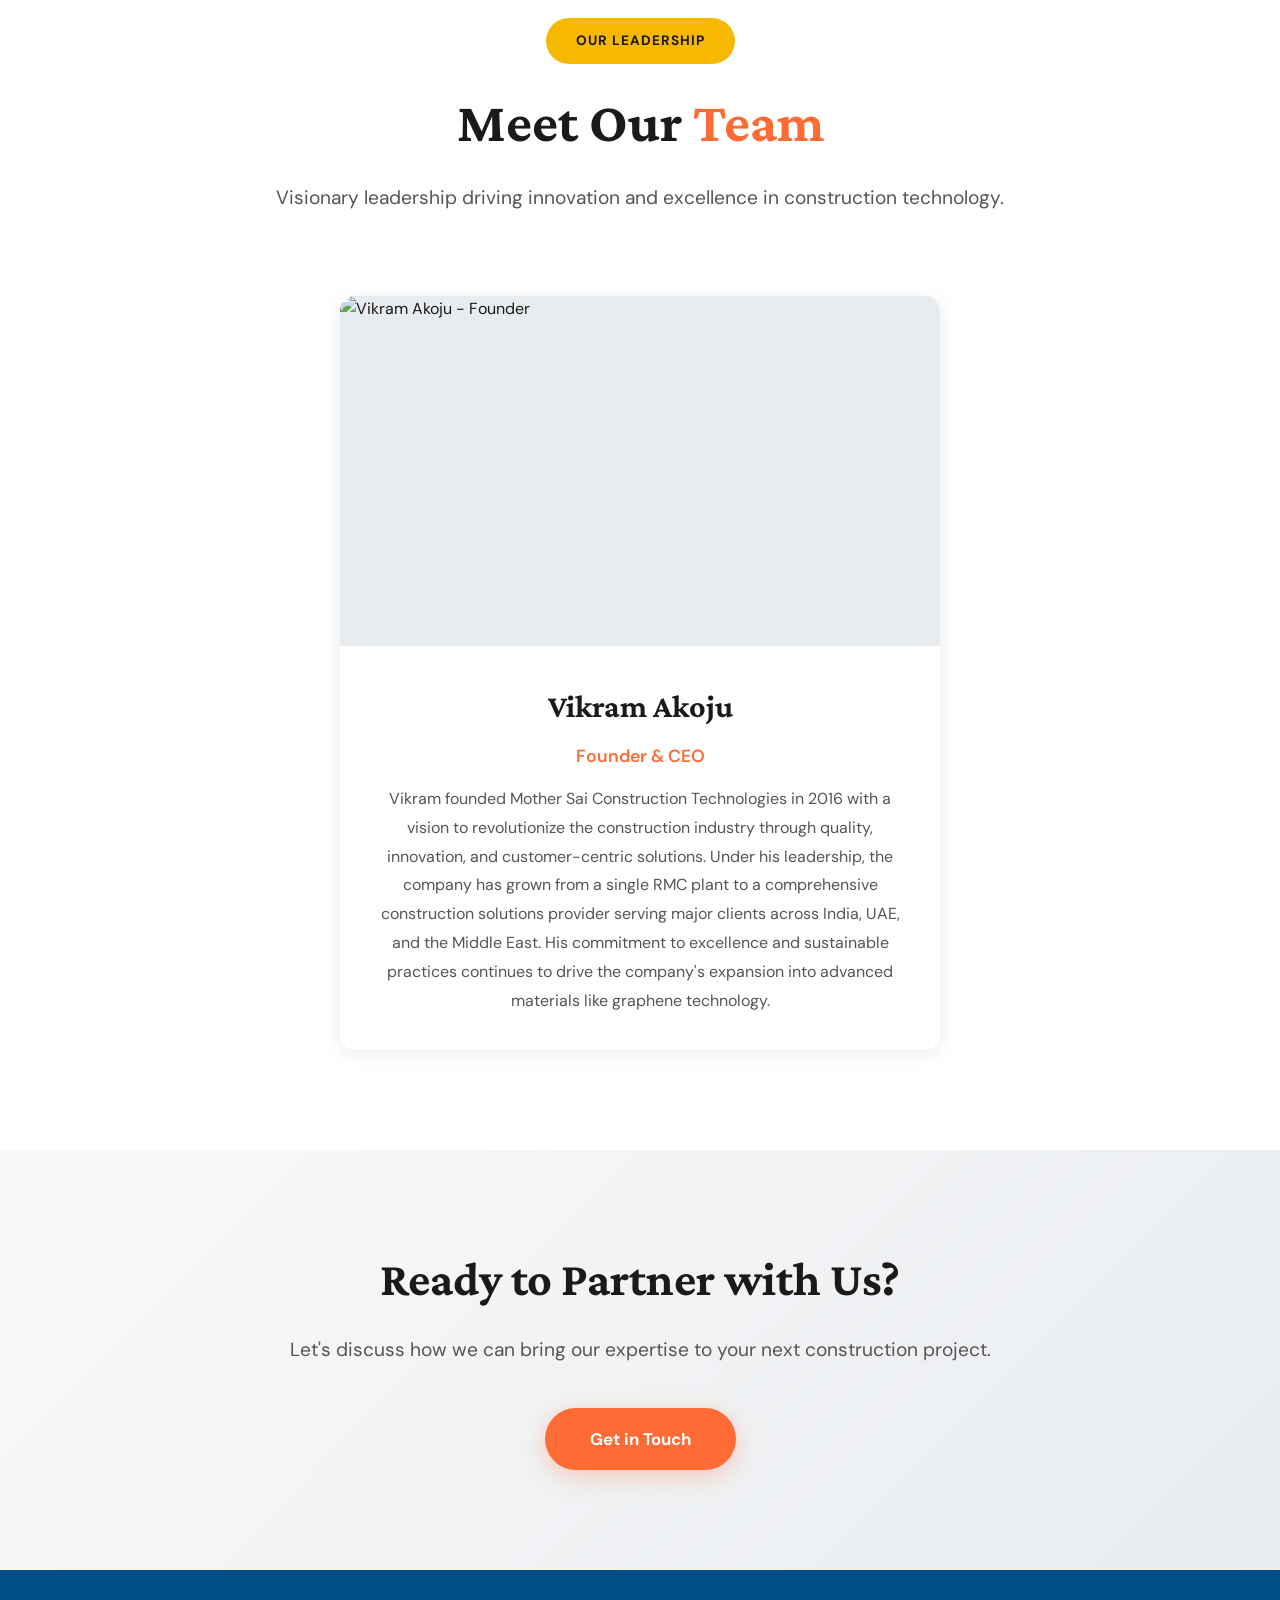
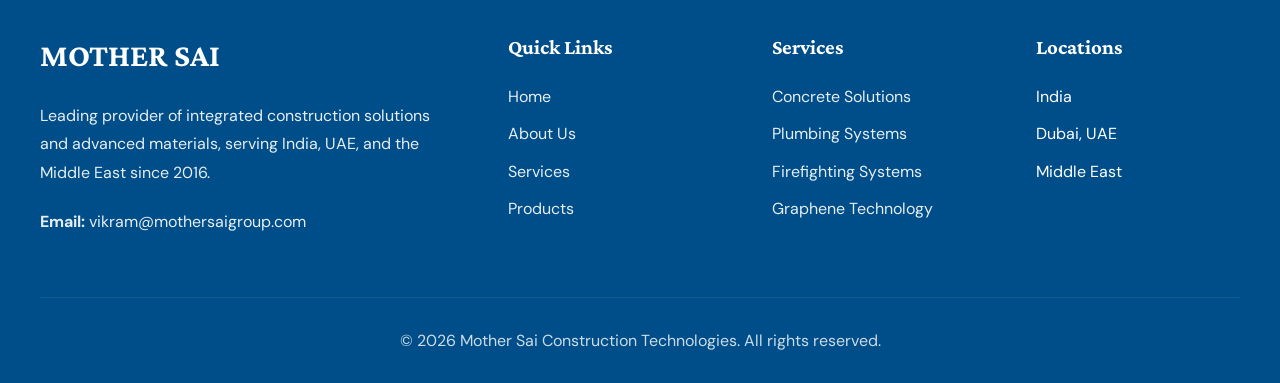
==== commit f5e3d4fa: "Update about.html" ====
--- a/about.html
+++ b/about.html
@@ -13,9 +13,7 @@
     <nav>
         <div class="nav-container">
             <a href="index.html" class="logo">
-            <a href="index.html" class="logo">
                 <img src="assets/images/logo.svg" alt="Mother Sai Construction Technologies">
-            </a>
             </a>
             <ul class="nav-links">
                 <li><a href="index.html">Home</a></li>
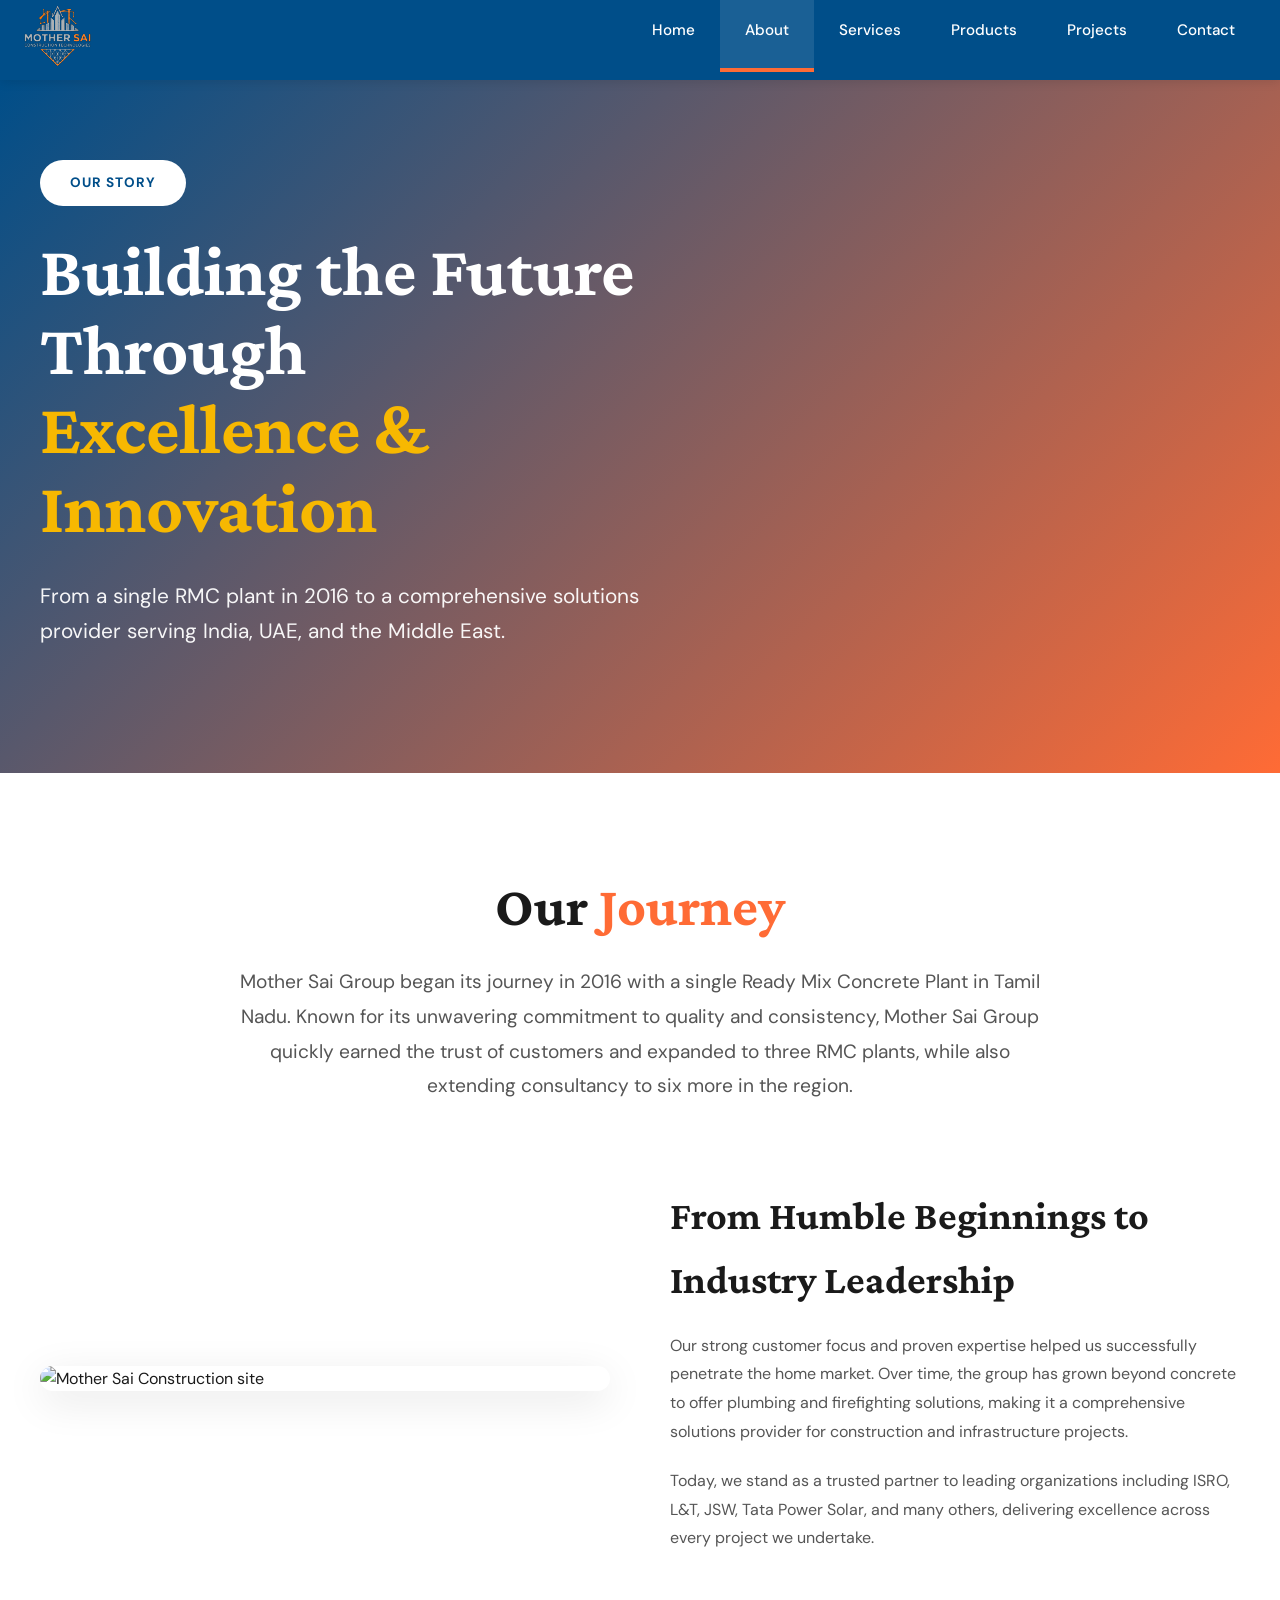
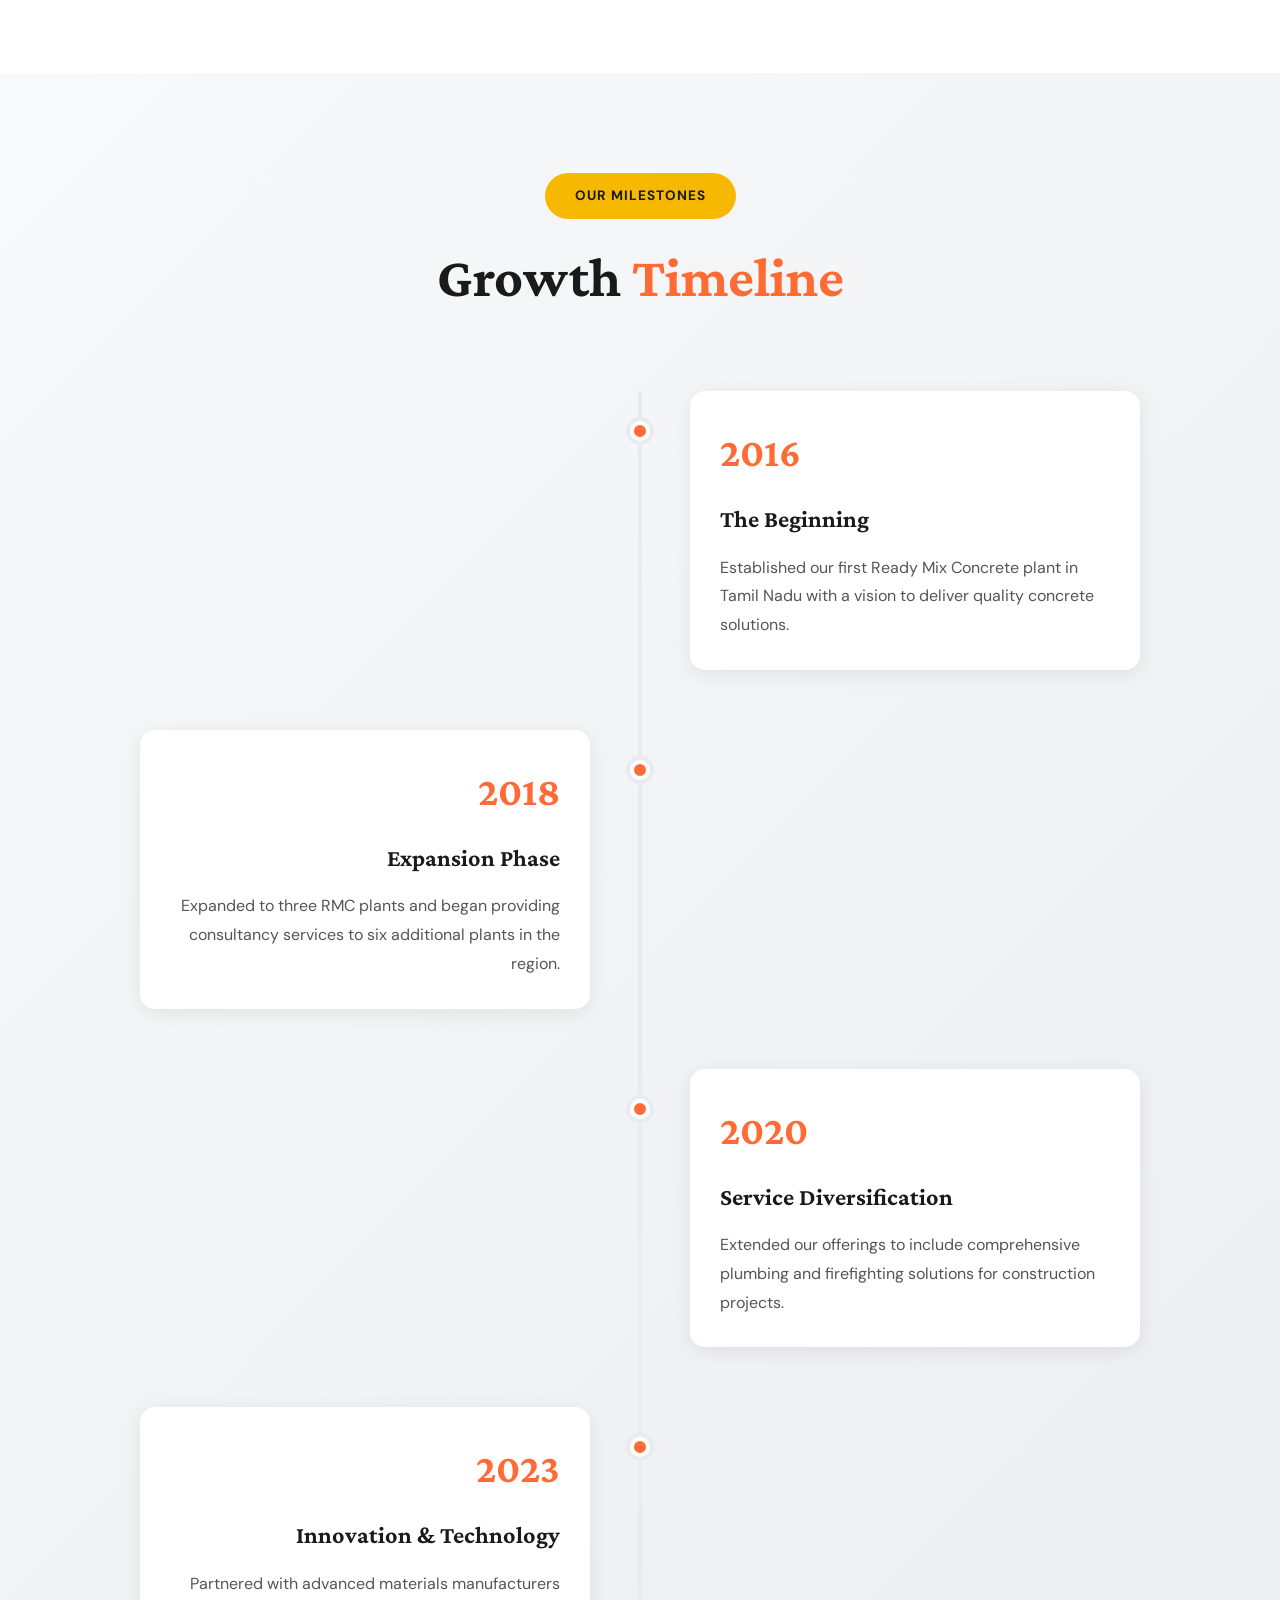
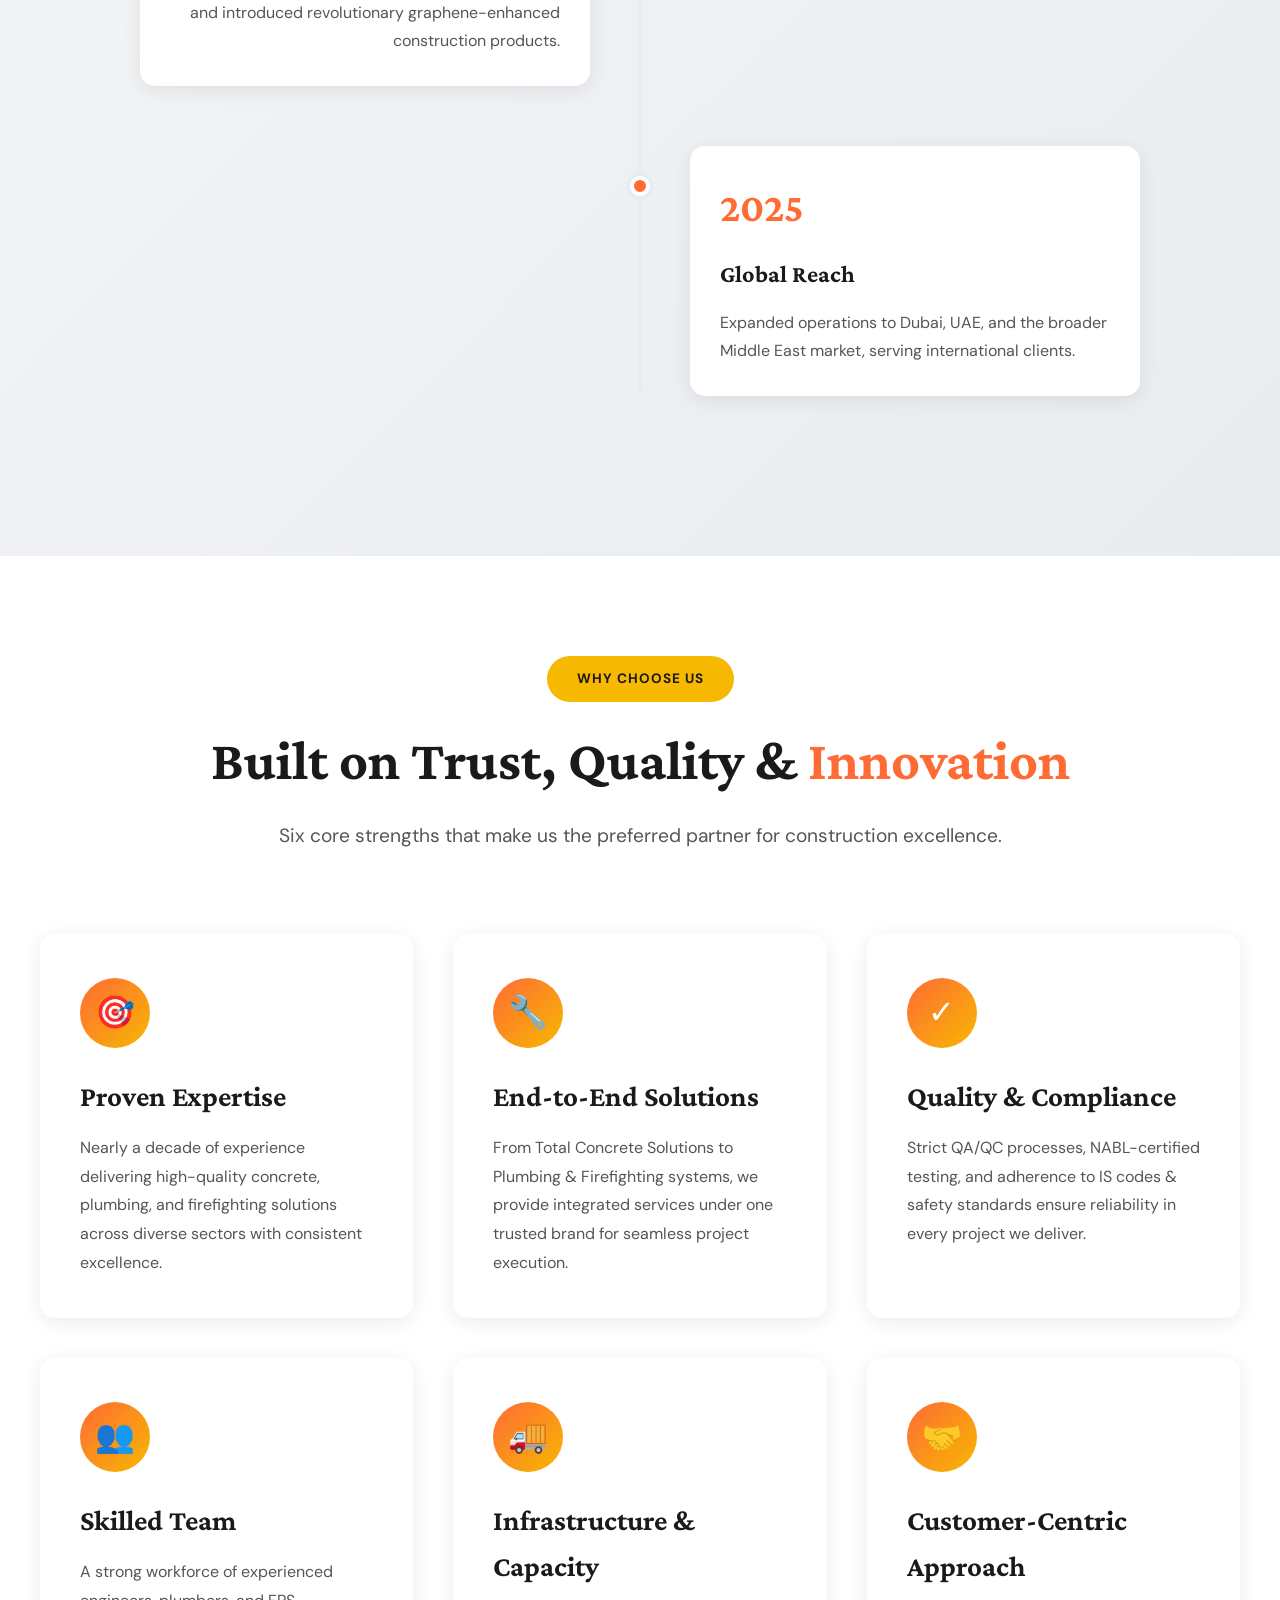
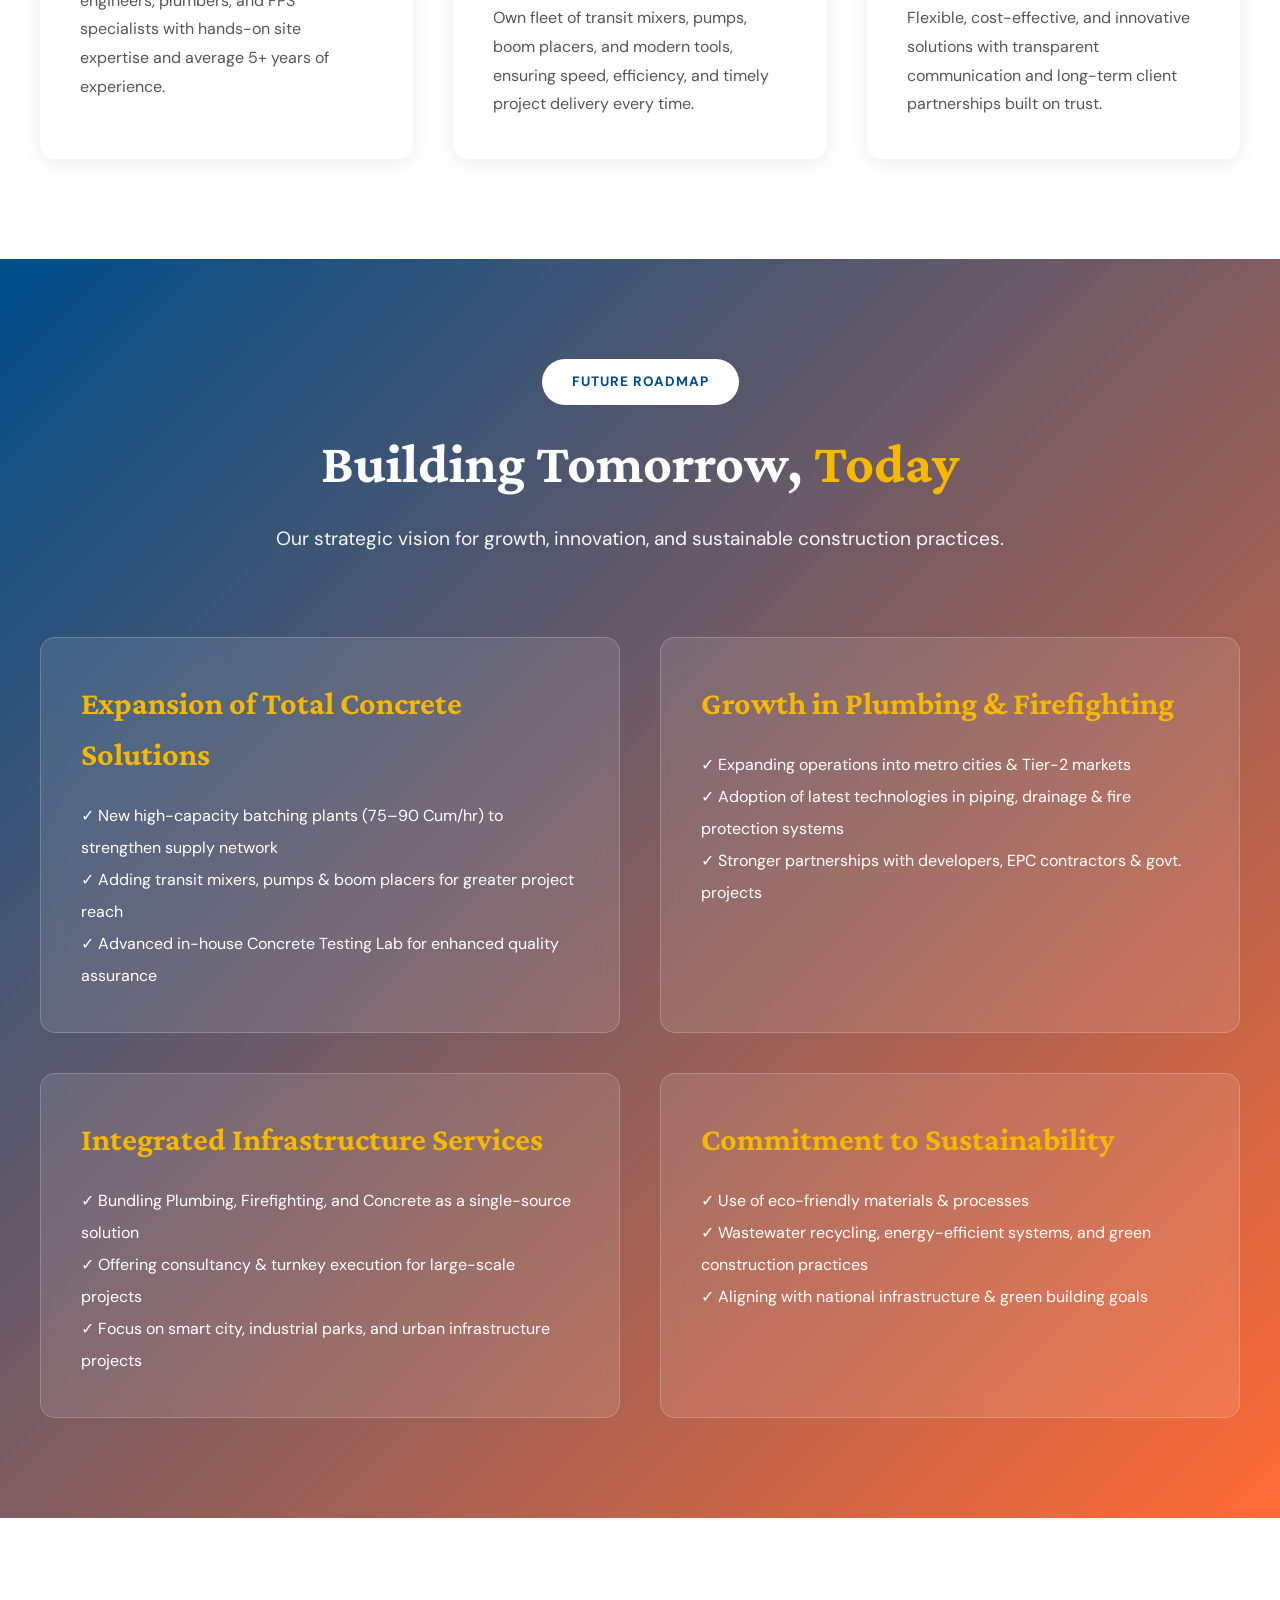
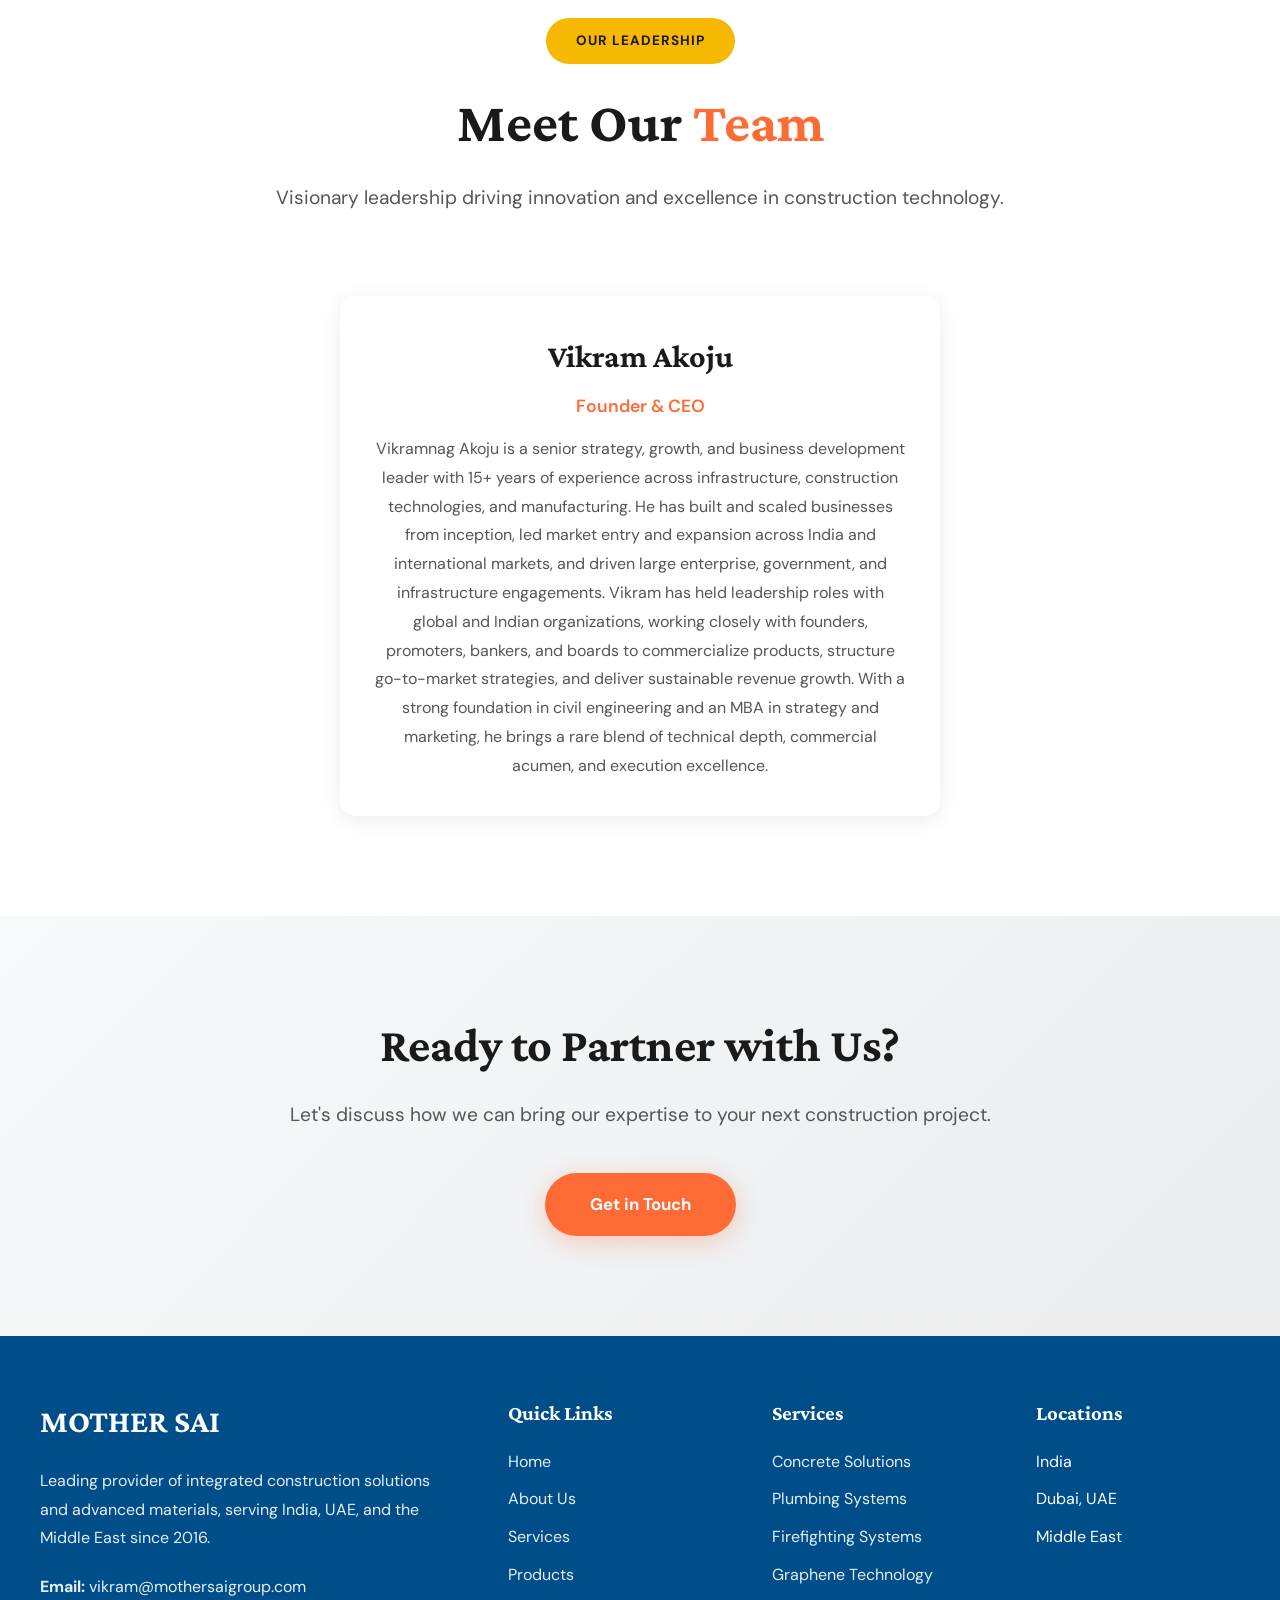
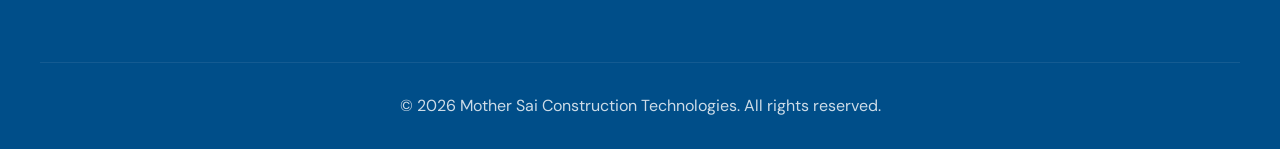
==== commit 1931f8a6: "Update about.html" ====
--- a/about.html
+++ b/about.html
@@ -206,13 +206,10 @@
             </div>
             <div class="team-grid" style="max-width: 600px; margin: 60px auto 0;">
                 <div class="team-member">
-                    <div class="team-photo">
-                        <img src="https://images.unsplash.com/photo-1560250097-0b93528c311a?w=600&h=700&fit=crop" alt="Vikram Akoju - Founder">
-                    </div>
                     <div class="team-info">
                         <h3>Vikram Akoju</h3>
                         <div class="team-role">Founder & CEO</div>
-                        <p class="team-bio">Vikram founded Mother Sai Construction Technologies in 2016 with a vision to revolutionize the construction industry through quality, innovation, and customer-centric solutions. Under his leadership, the company has grown from a single RMC plant to a comprehensive construction solutions provider serving major clients across India, UAE, and the Middle East. His commitment to excellence and sustainable practices continues to drive the company's expansion into advanced materials like graphene technology.</p>
+                        <p class="team-bio">Vikramnag Akoju is a senior strategy, growth, and business development leader with 15+ years of experience across infrastructure, construction technologies, and manufacturing. He has built and scaled businesses from inception, led market entry and expansion across India and international markets, and driven large enterprise, government, and infrastructure engagements. Vikram has held leadership roles with global and Indian organizations, working closely with founders, promoters, bankers, and boards to commercialize products, structure go-to-market strategies, and deliver sustainable revenue growth. With a strong foundation in civil engineering and an MBA in strategy and marketing, he brings a rare blend of technical depth, commercial acumen, and execution excellence.</p>
                     </div>
                 </div>
             </div>
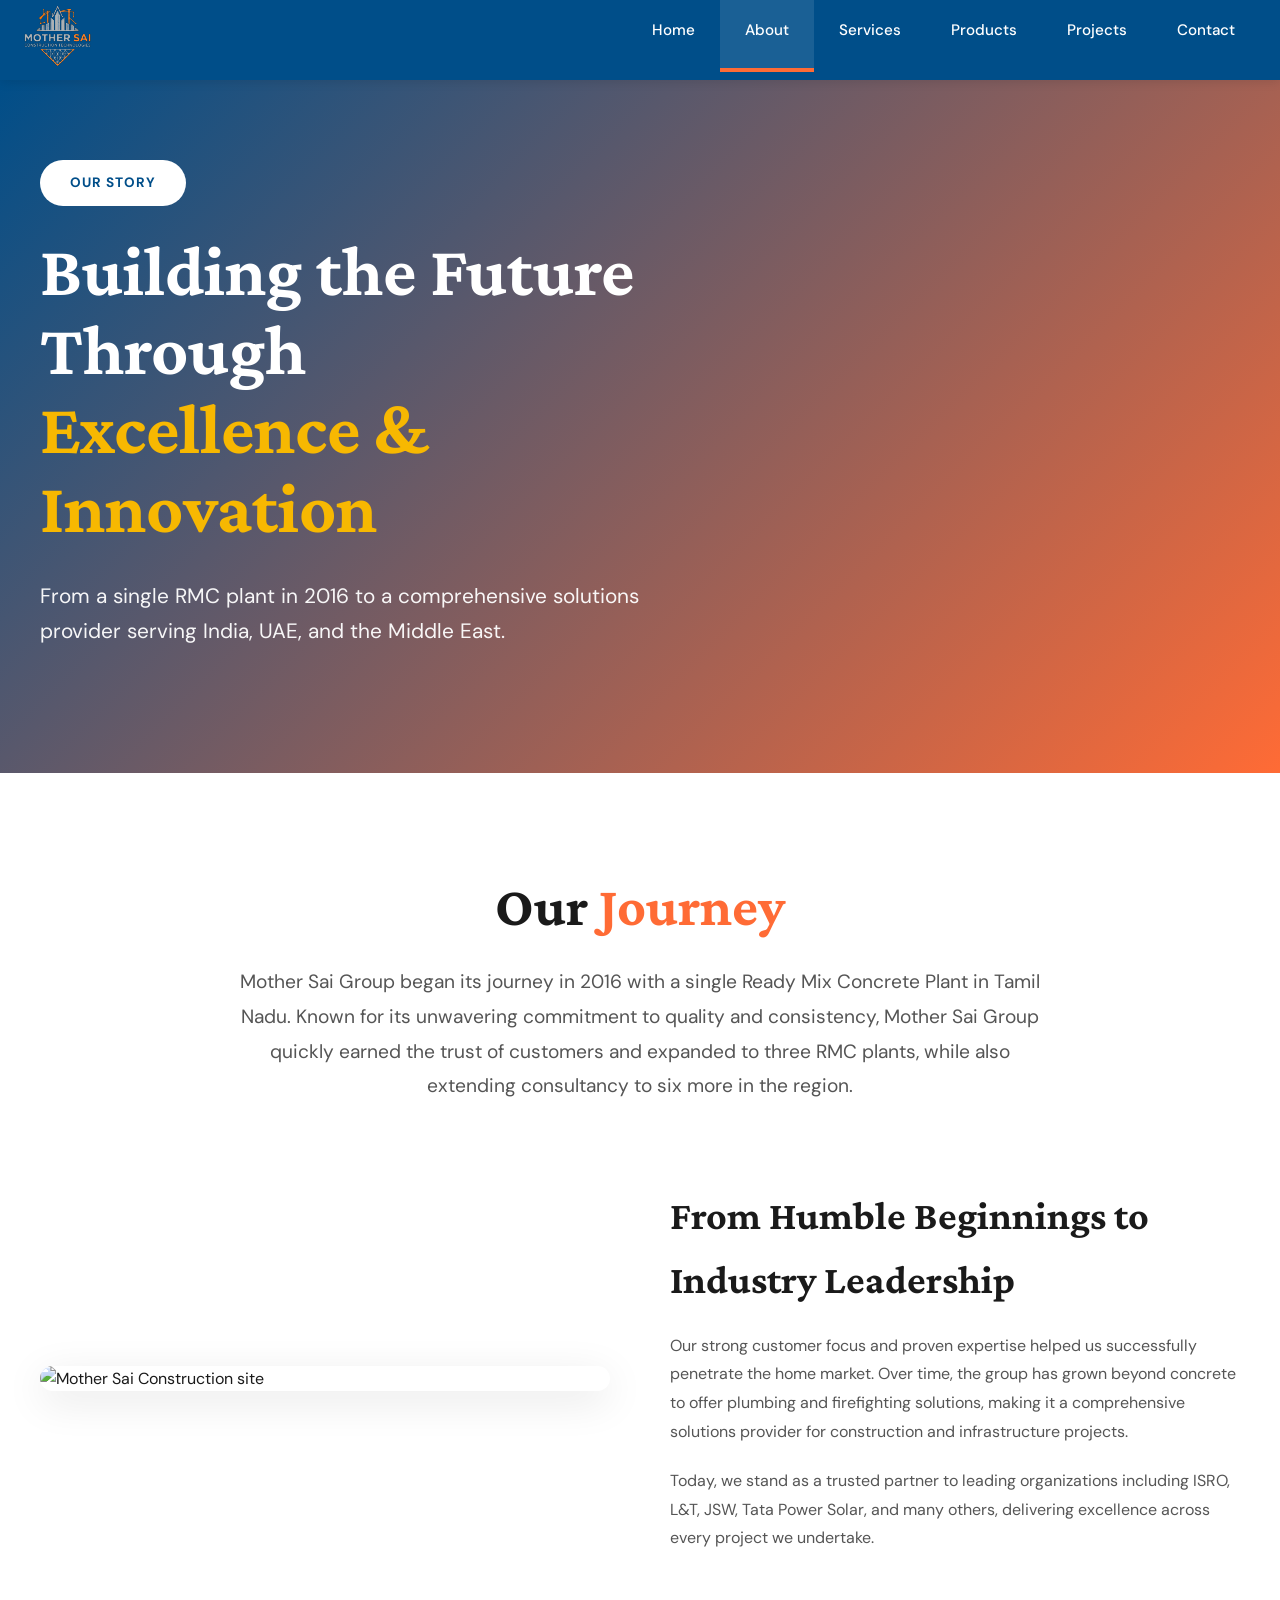
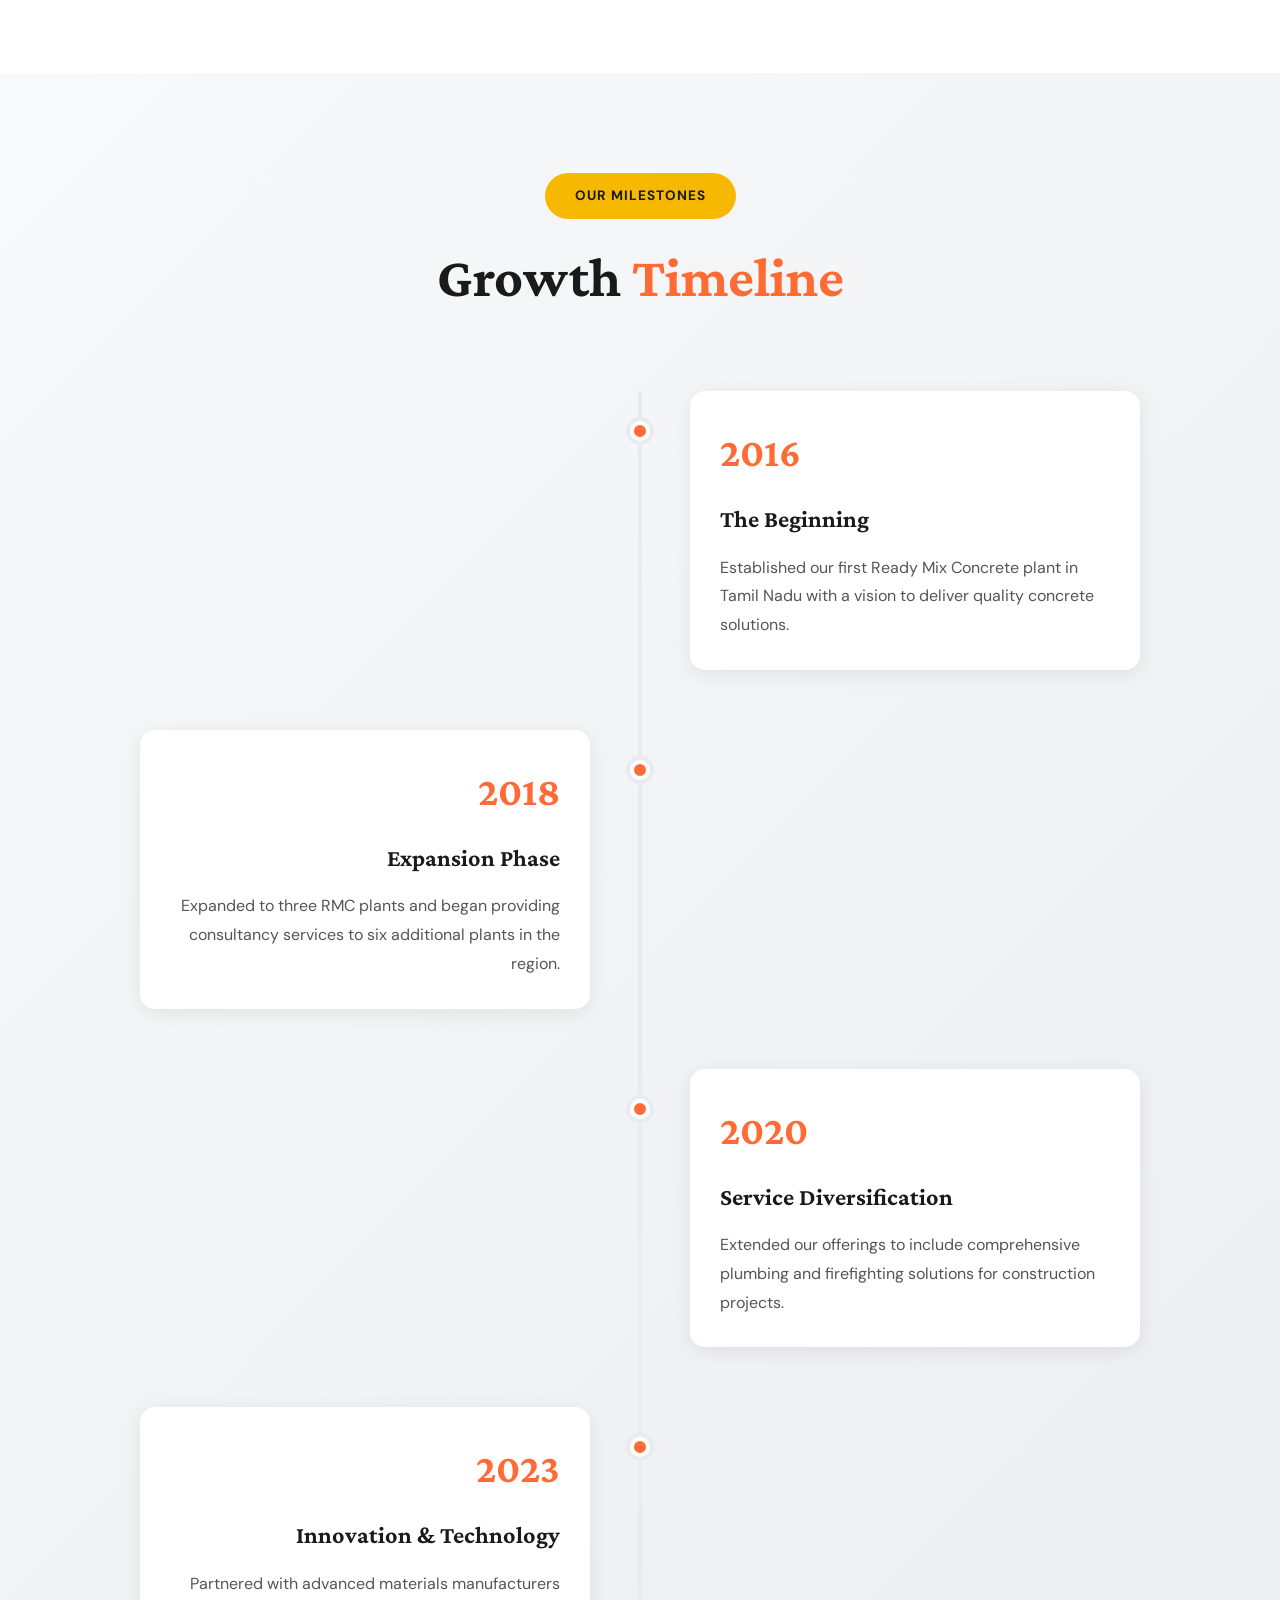
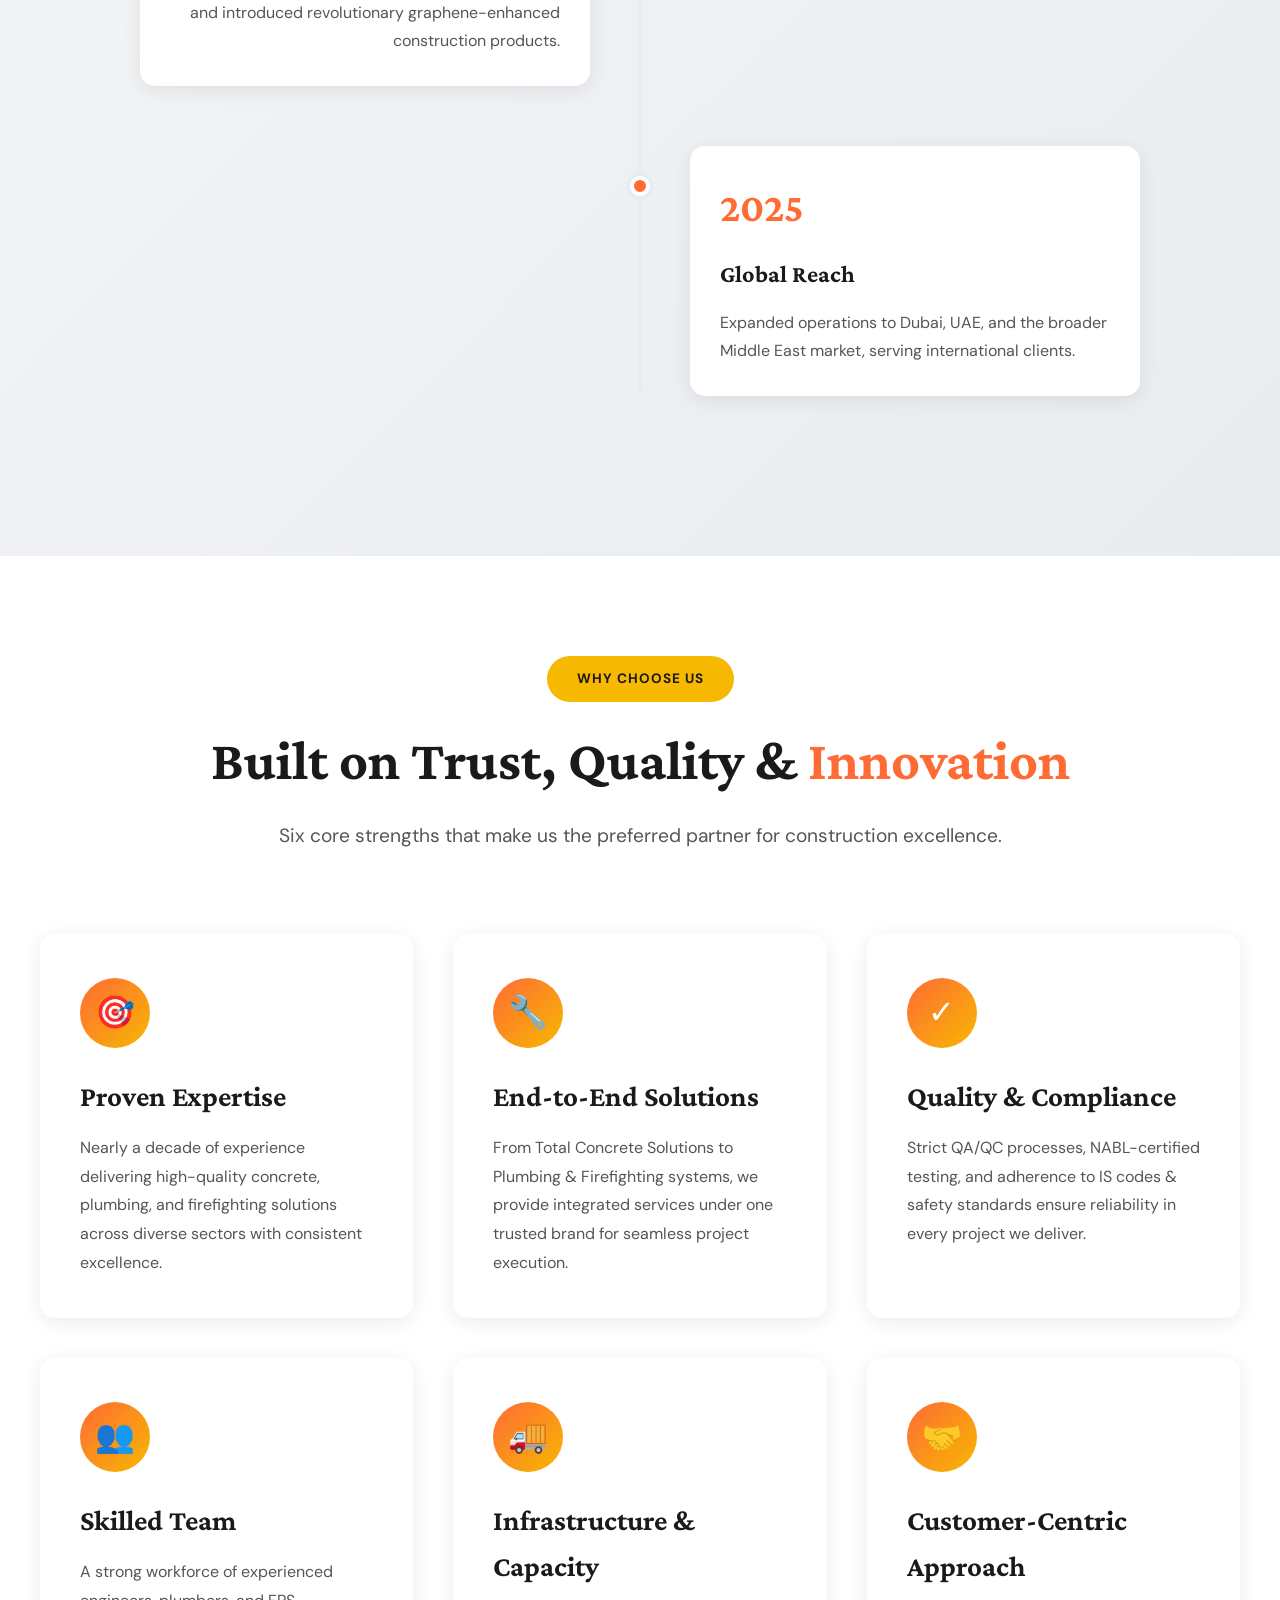
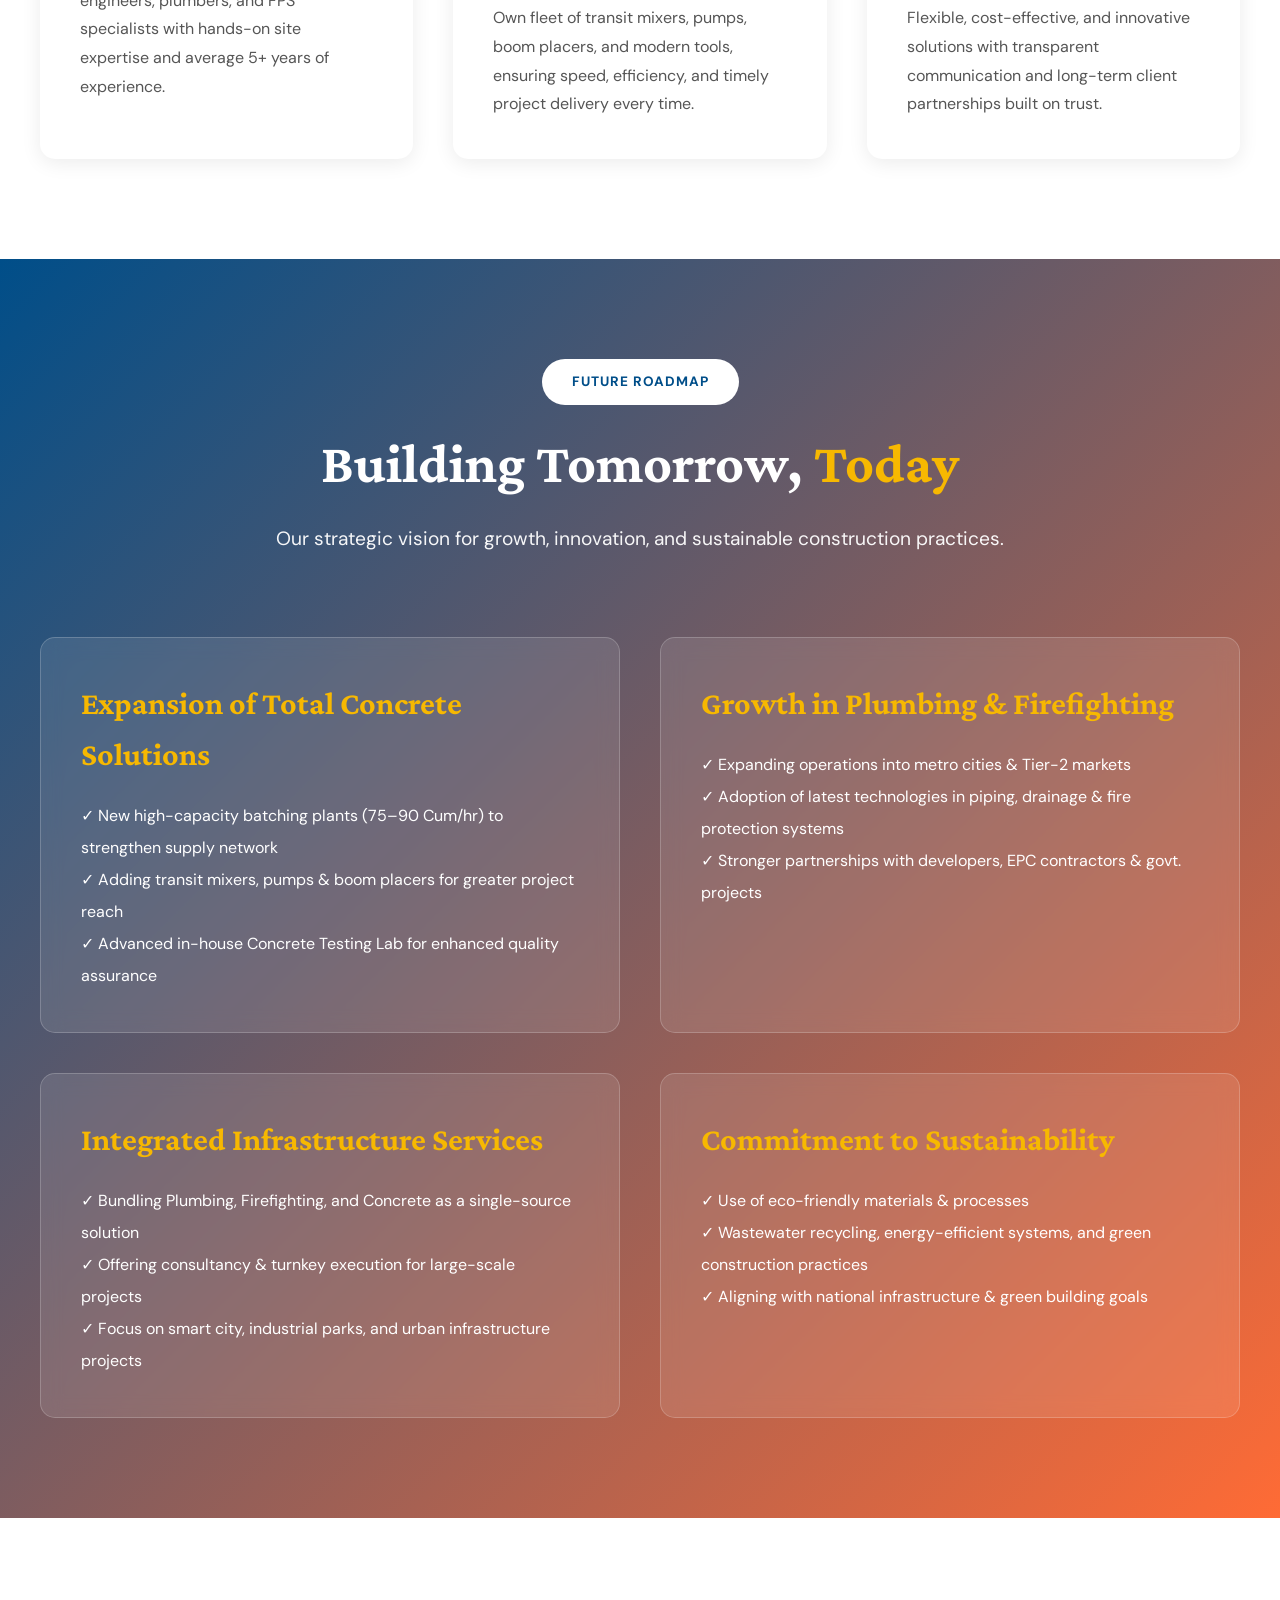
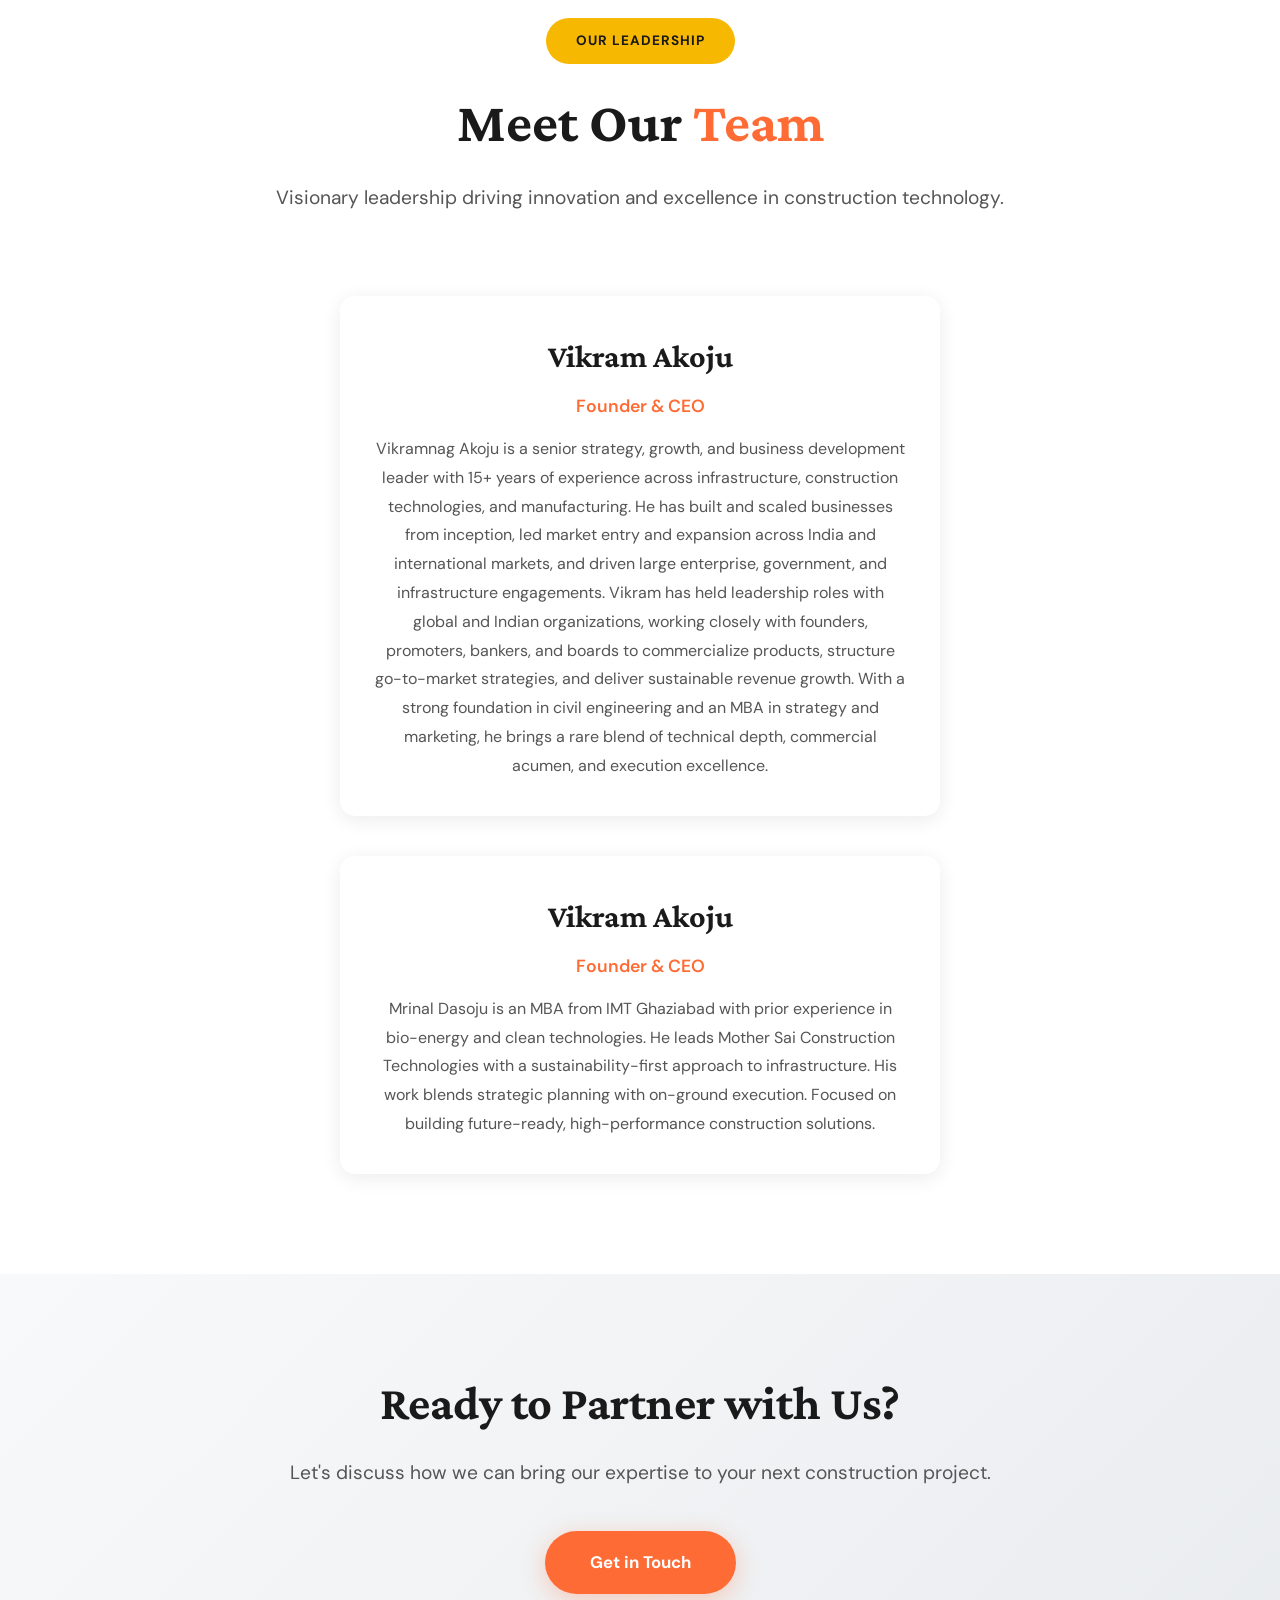
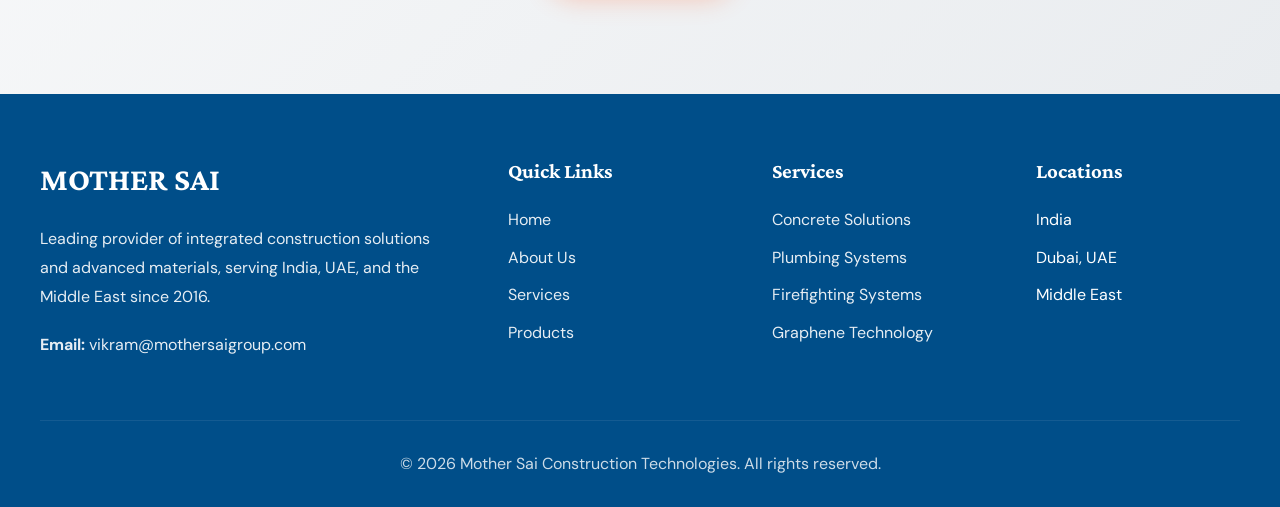
==== commit 2a4b3795: "Update about.html" ====
--- a/about.html
+++ b/about.html
@@ -212,6 +212,16 @@
                         <p class="team-bio">Vikramnag Akoju is a senior strategy, growth, and business development leader with 15+ years of experience across infrastructure, construction technologies, and manufacturing. He has built and scaled businesses from inception, led market entry and expansion across India and international markets, and driven large enterprise, government, and infrastructure engagements. Vikram has held leadership roles with global and Indian organizations, working closely with founders, promoters, bankers, and boards to commercialize products, structure go-to-market strategies, and deliver sustainable revenue growth. With a strong foundation in civil engineering and an MBA in strategy and marketing, he brings a rare blend of technical depth, commercial acumen, and execution excellence.</p>
                     </div>
                 </div>
+            <div class="team-member">
+                    <div class="team-info">
+                        <h3>Vikram Akoju</h3>
+                        <div class="team-role">Founder & CEO</div>
+                        <p class="team-bio">Mrinal Dasoju is an MBA from IMT Ghaziabad with prior experience in bio-energy and clean technologies.
+He leads Mother Sai Construction Technologies with a sustainability-first approach to infrastructure.
+His work blends strategic planning with on-ground execution.
+Focused on building future-ready, high-performance construction solutions.</p>
+                    </div>
+                </div>
             </div>
         </div>
     </section>
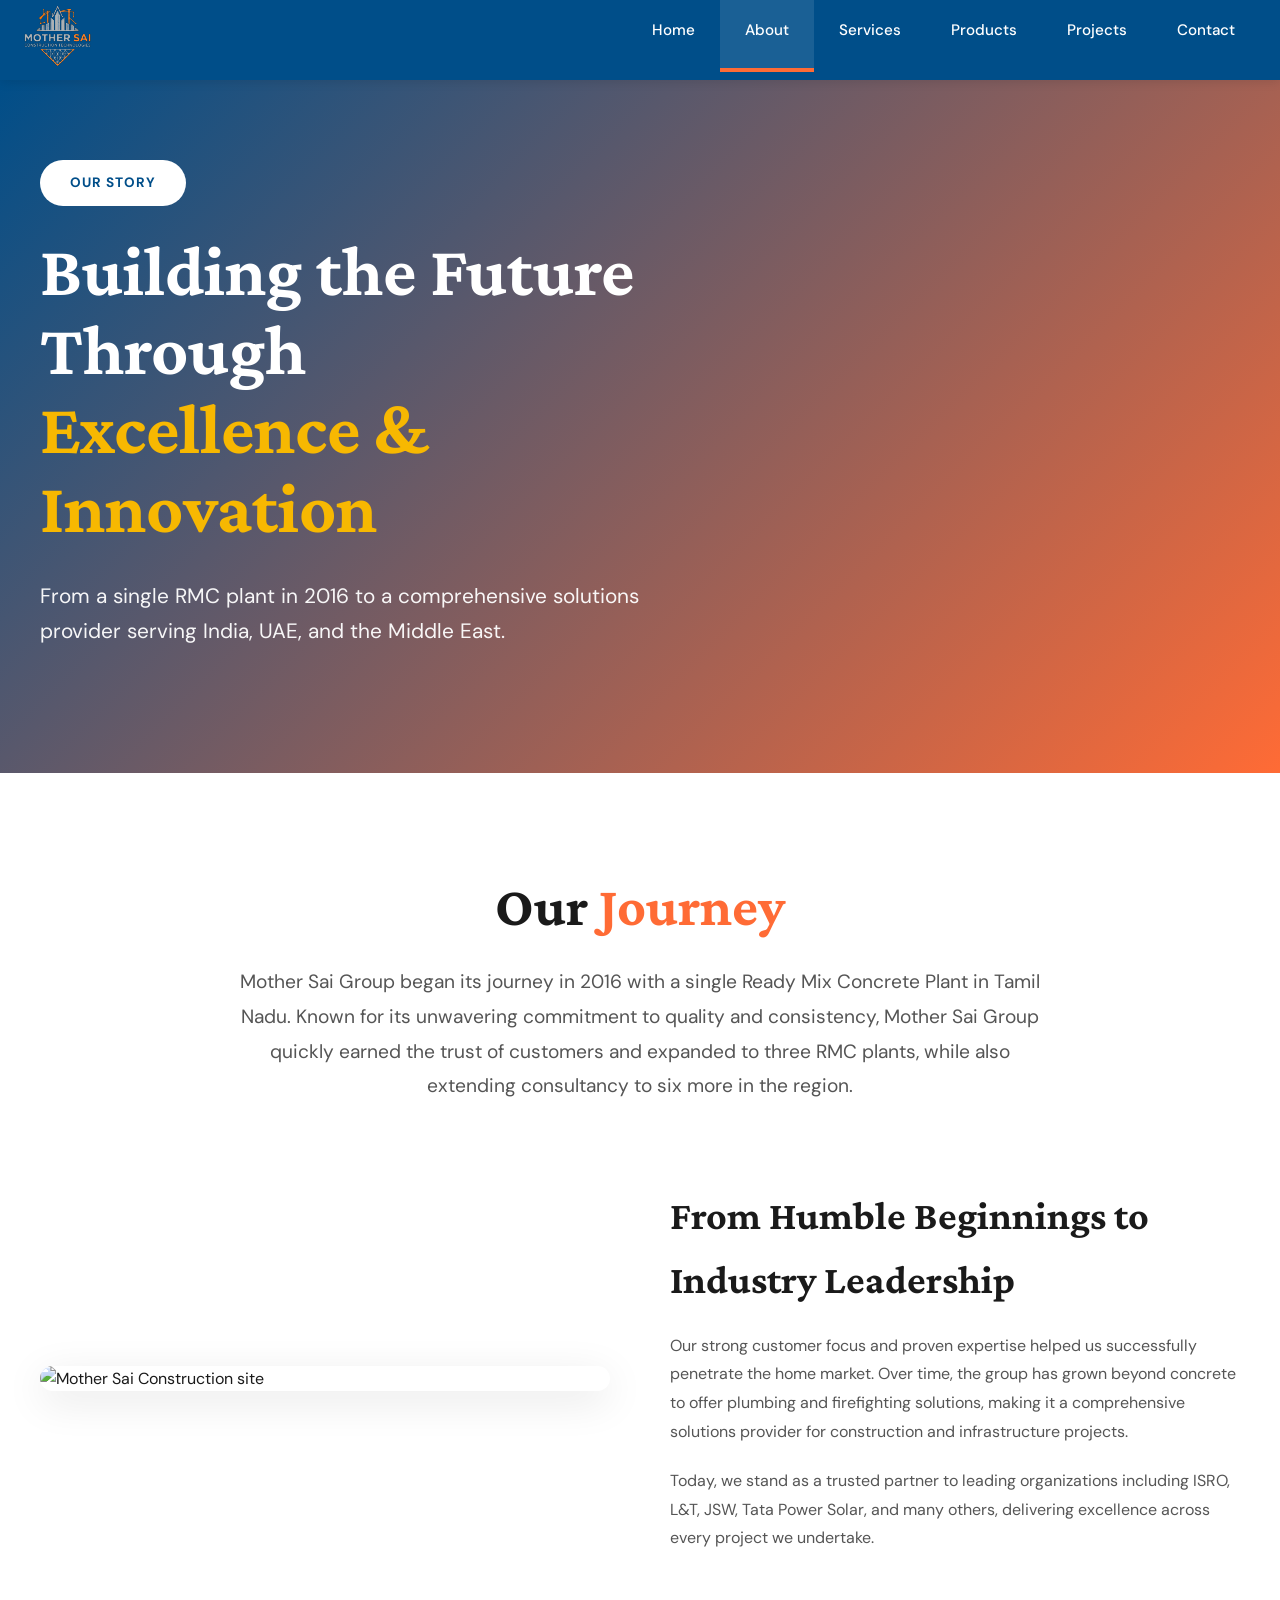
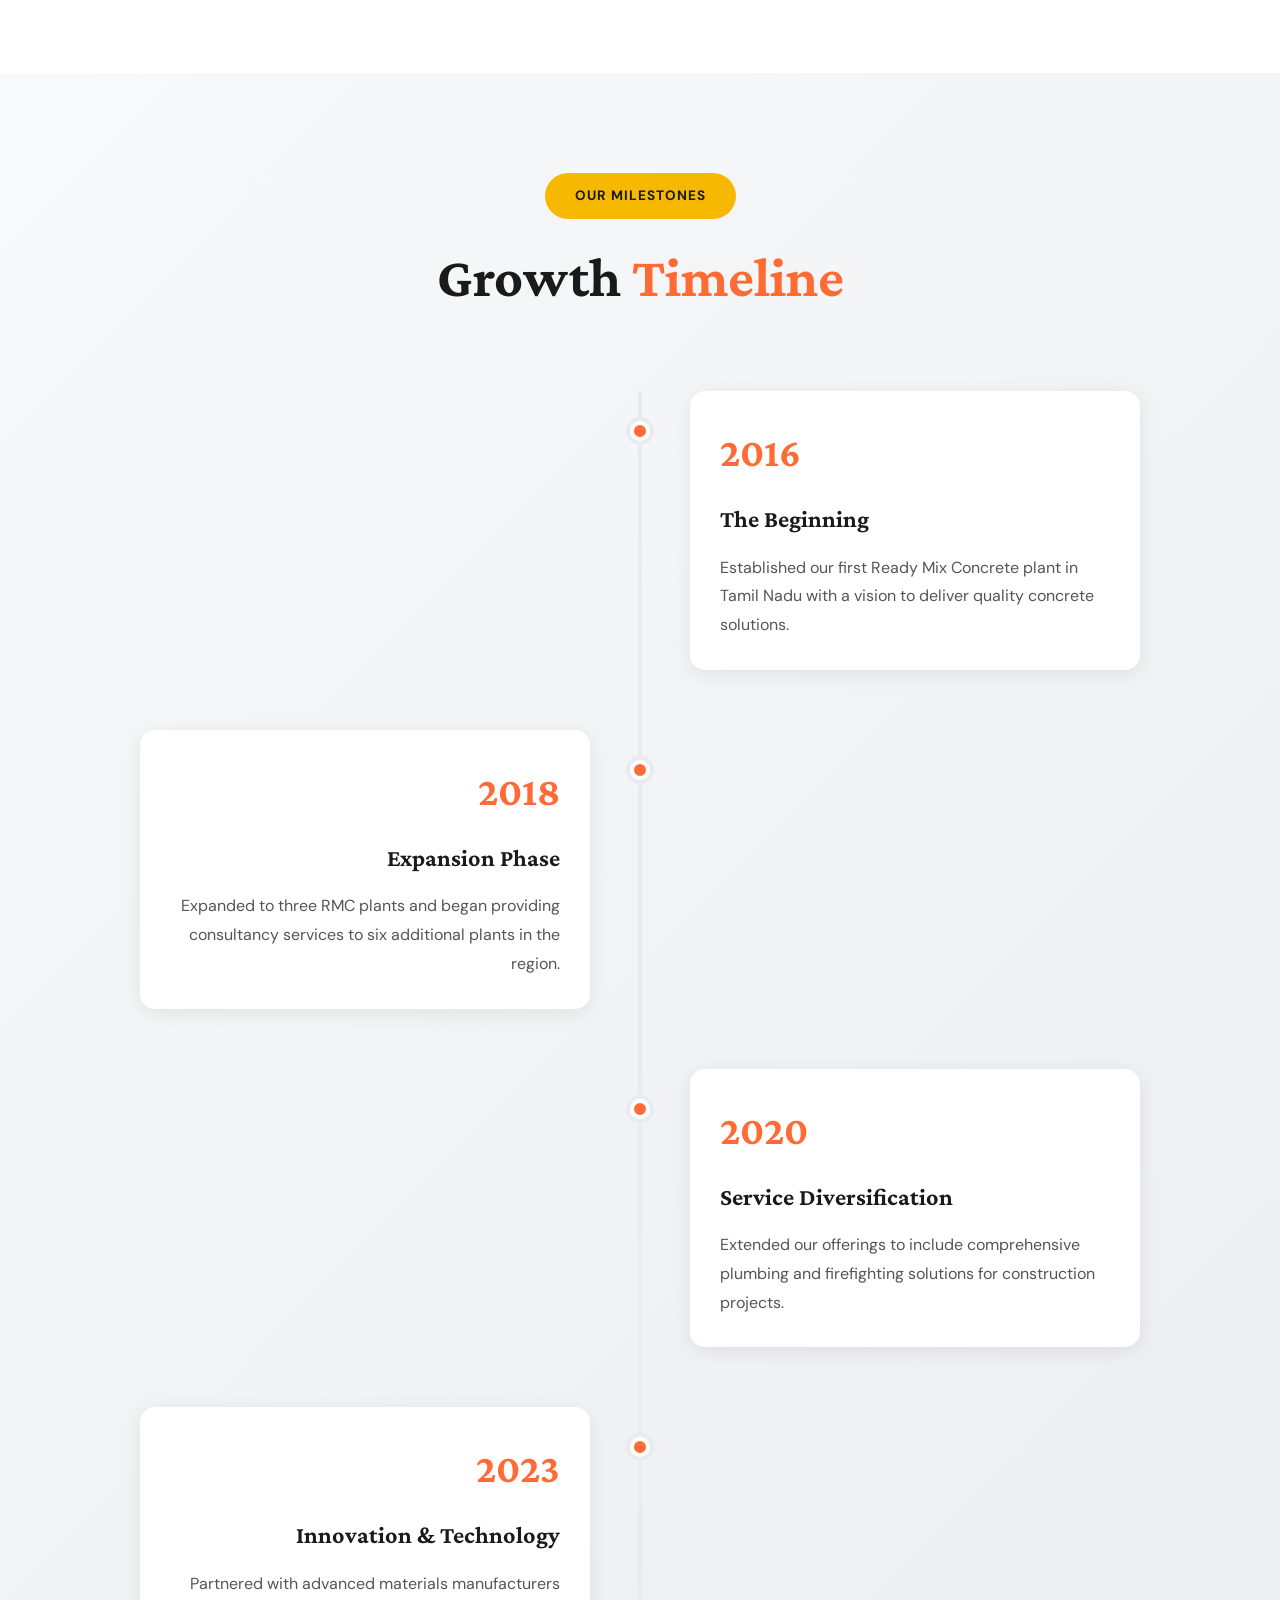
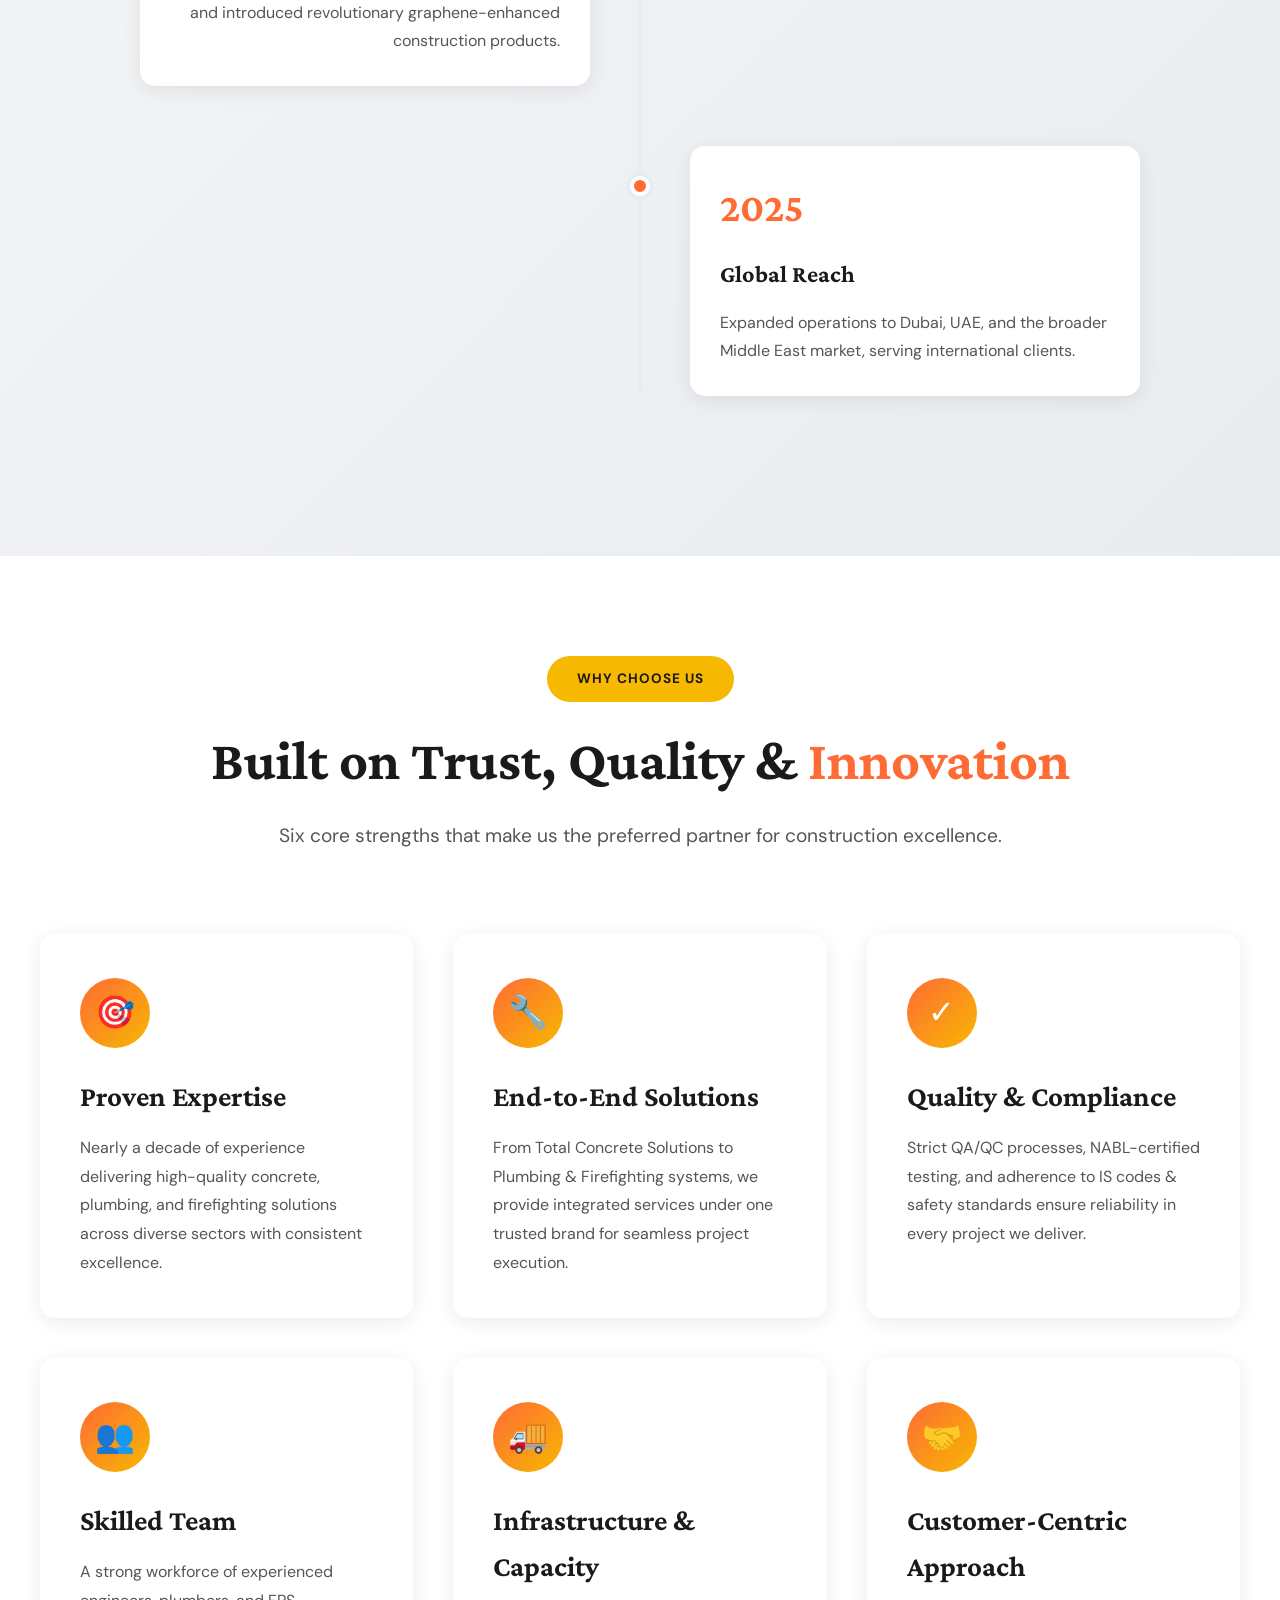
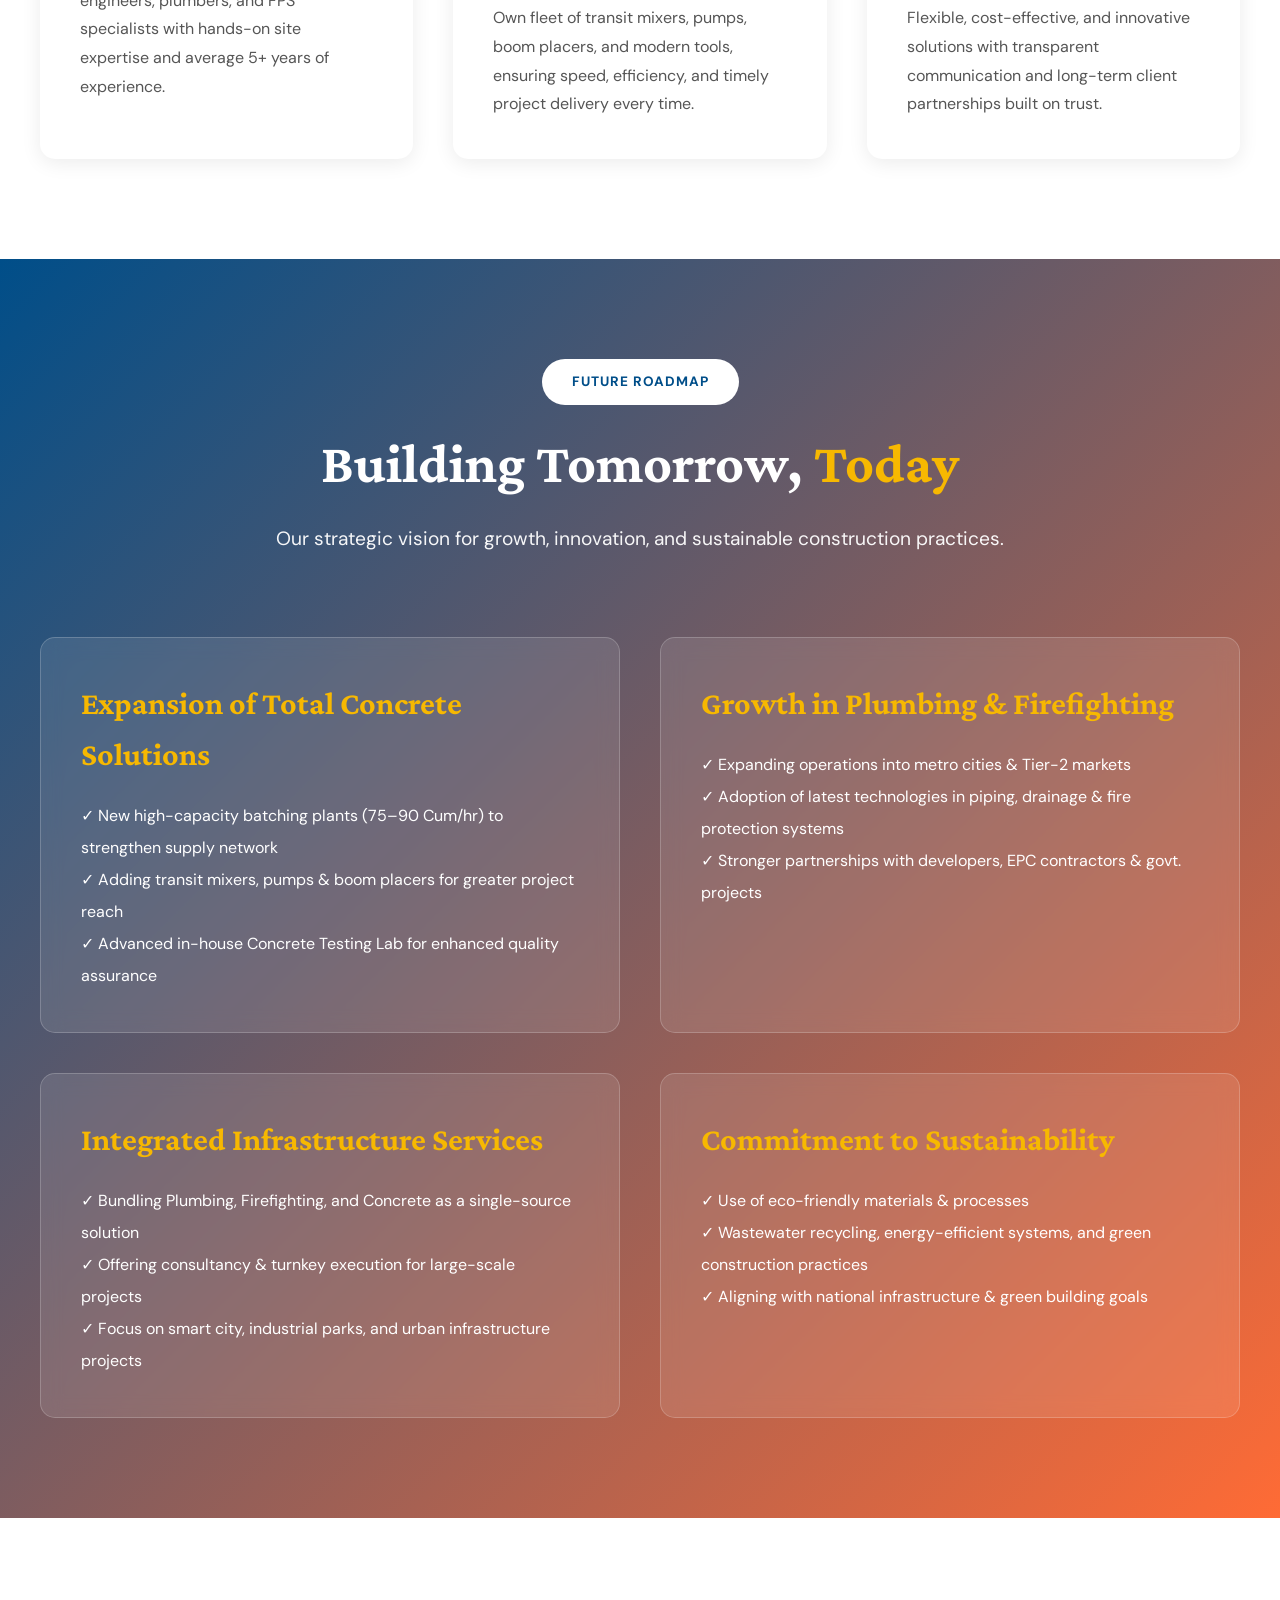
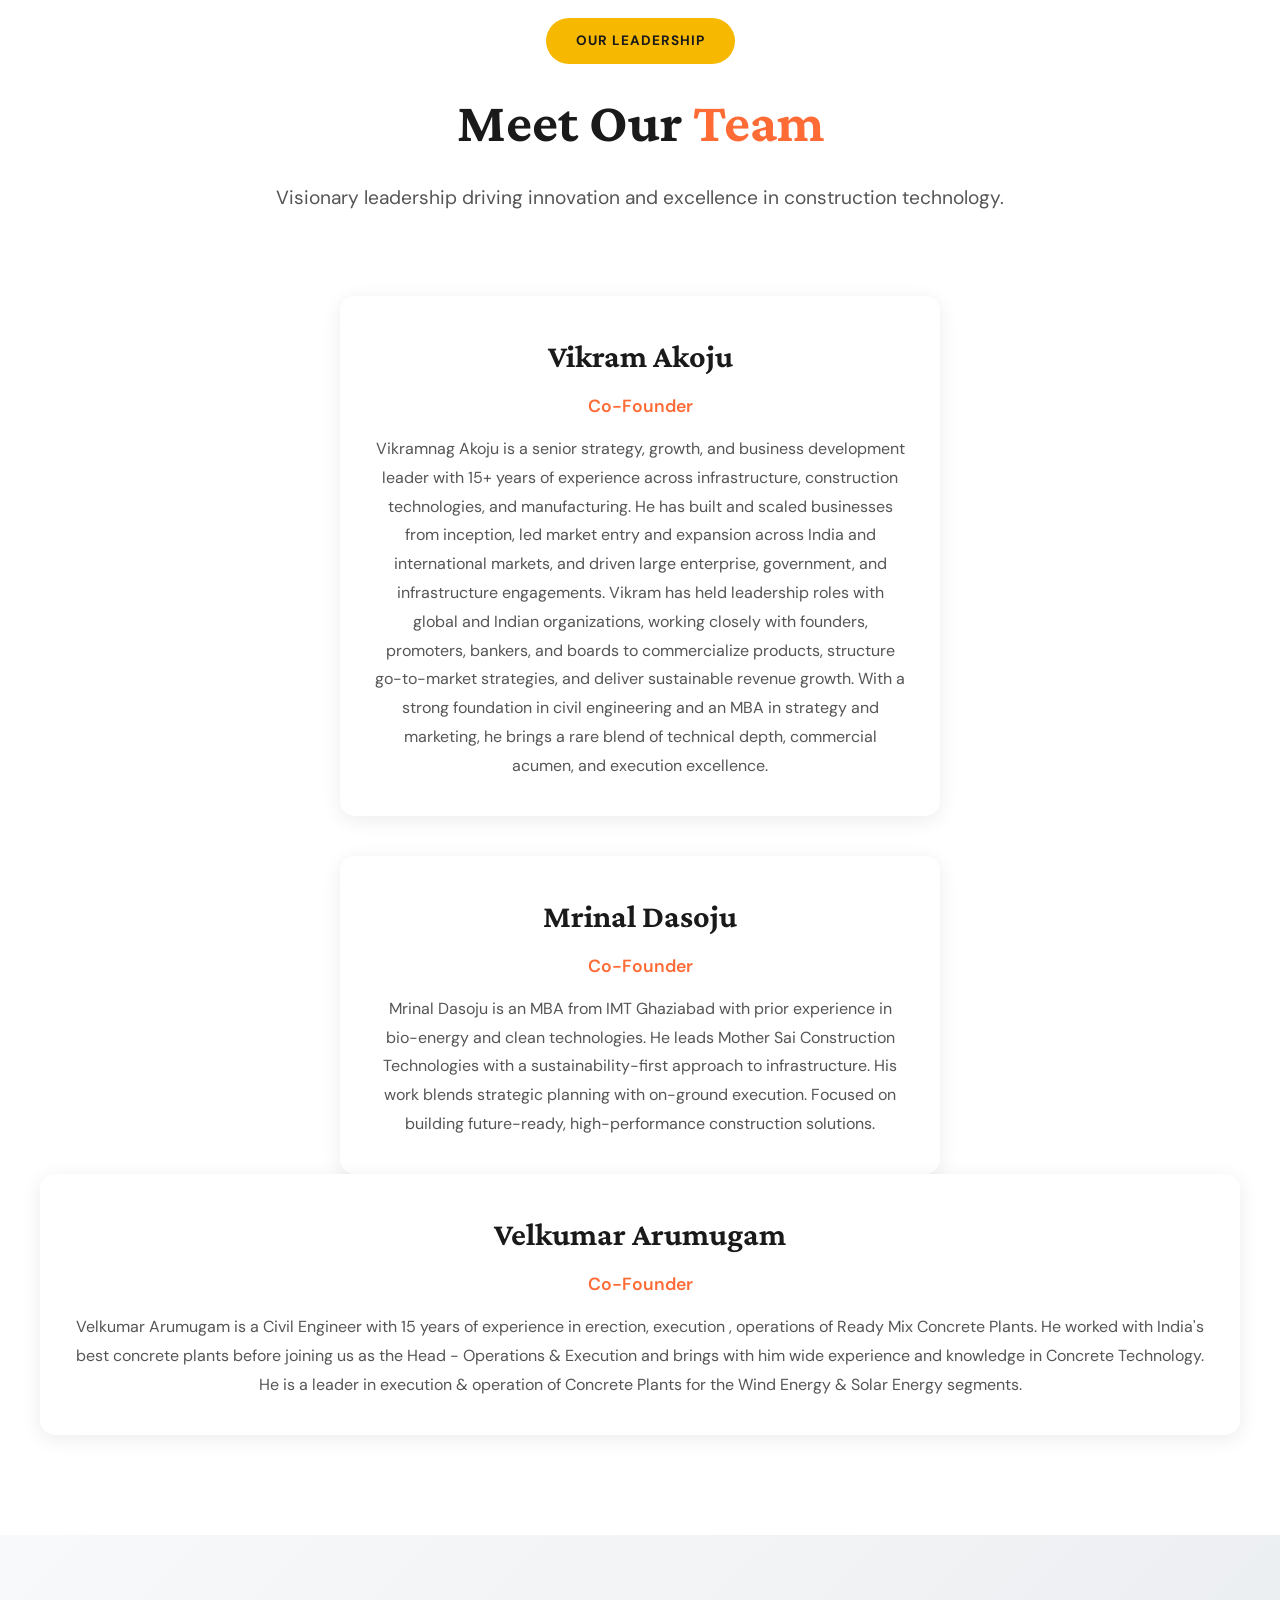
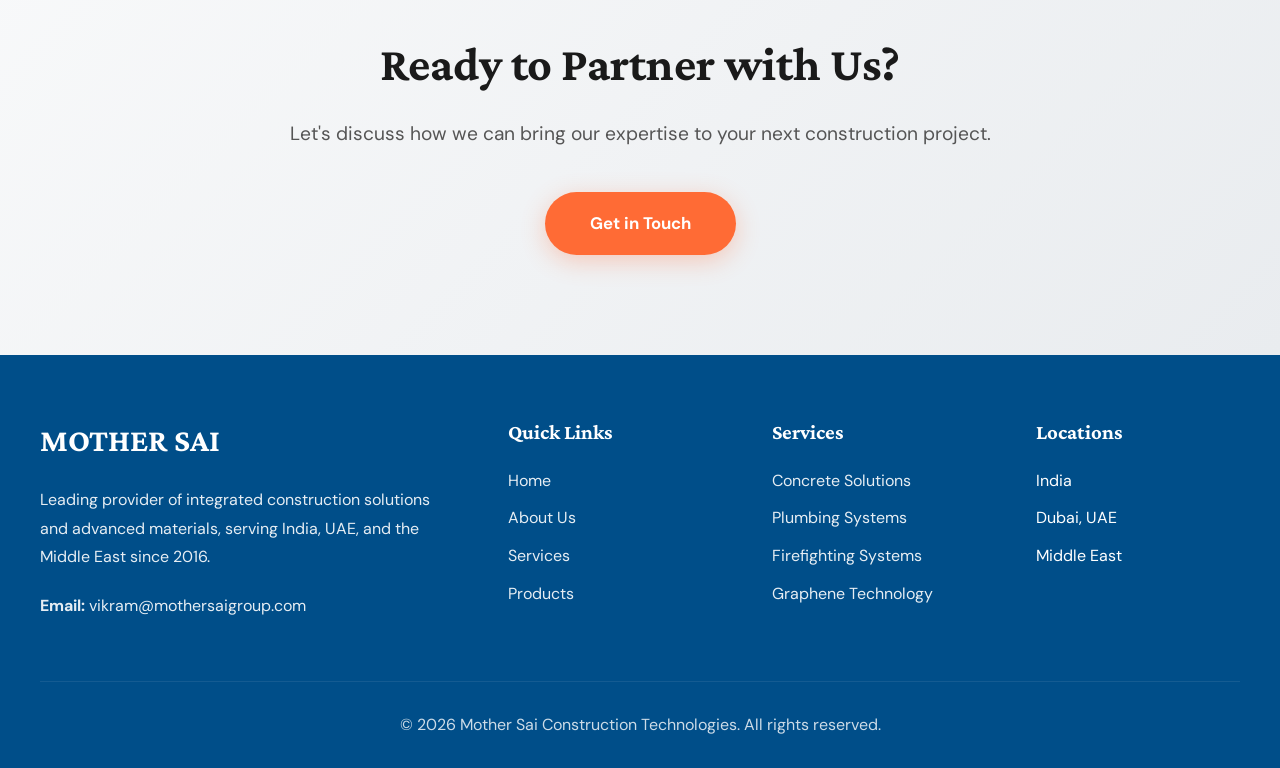
==== commit 37774e80: "Update about.html" ====
--- a/about.html
+++ b/about.html
@@ -208,14 +208,14 @@
                 <div class="team-member">
                     <div class="team-info">
                         <h3>Vikram Akoju</h3>
-                        <div class="team-role">Founder & CEO</div>
+                        <div class="team-role">Co-Founder</div>
                         <p class="team-bio">Vikramnag Akoju is a senior strategy, growth, and business development leader with 15+ years of experience across infrastructure, construction technologies, and manufacturing. He has built and scaled businesses from inception, led market entry and expansion across India and international markets, and driven large enterprise, government, and infrastructure engagements. Vikram has held leadership roles with global and Indian organizations, working closely with founders, promoters, bankers, and boards to commercialize products, structure go-to-market strategies, and deliver sustainable revenue growth. With a strong foundation in civil engineering and an MBA in strategy and marketing, he brings a rare blend of technical depth, commercial acumen, and execution excellence.</p>
                     </div>
                 </div>
             <div class="team-member">
                     <div class="team-info">
-                        <h3>Vikram Akoju</h3>
-                        <div class="team-role">Founder & CEO</div>
+                        <h3>Mrinal Dasoju</h3>
+                        <div class="team-role">Co-Founder</div>
                         <p class="team-bio">Mrinal Dasoju is an MBA from IMT Ghaziabad with prior experience in bio-energy and clean technologies.
 He leads Mother Sai Construction Technologies with a sustainability-first approach to infrastructure.
 His work blends strategic planning with on-ground execution.
@@ -223,6 +223,13 @@
                     </div>
                 </div>
             </div>
+                <div class="team-member">
+                    <div class="team-info">
+                        <h3>Velkumar Arumugam</h3>
+                        <div class="team-role">Co-Founder</div>
+                        <p class="team-bio">Velkumar Arumugam is a Civil Engineer with 15 years of experience in erection, execution , operations of Ready Mix Concrete Plants. He worked with India's best concrete plants before joining us as the Head - Operations & Execution and brings with him wide experience and knowledge in Concrete Technology. He is a leader in execution & operation of Concrete Plants for the Wind Energy & Solar Energy segments.</p>
+                    </div>
+                </div>
         </div>
     </section>
 
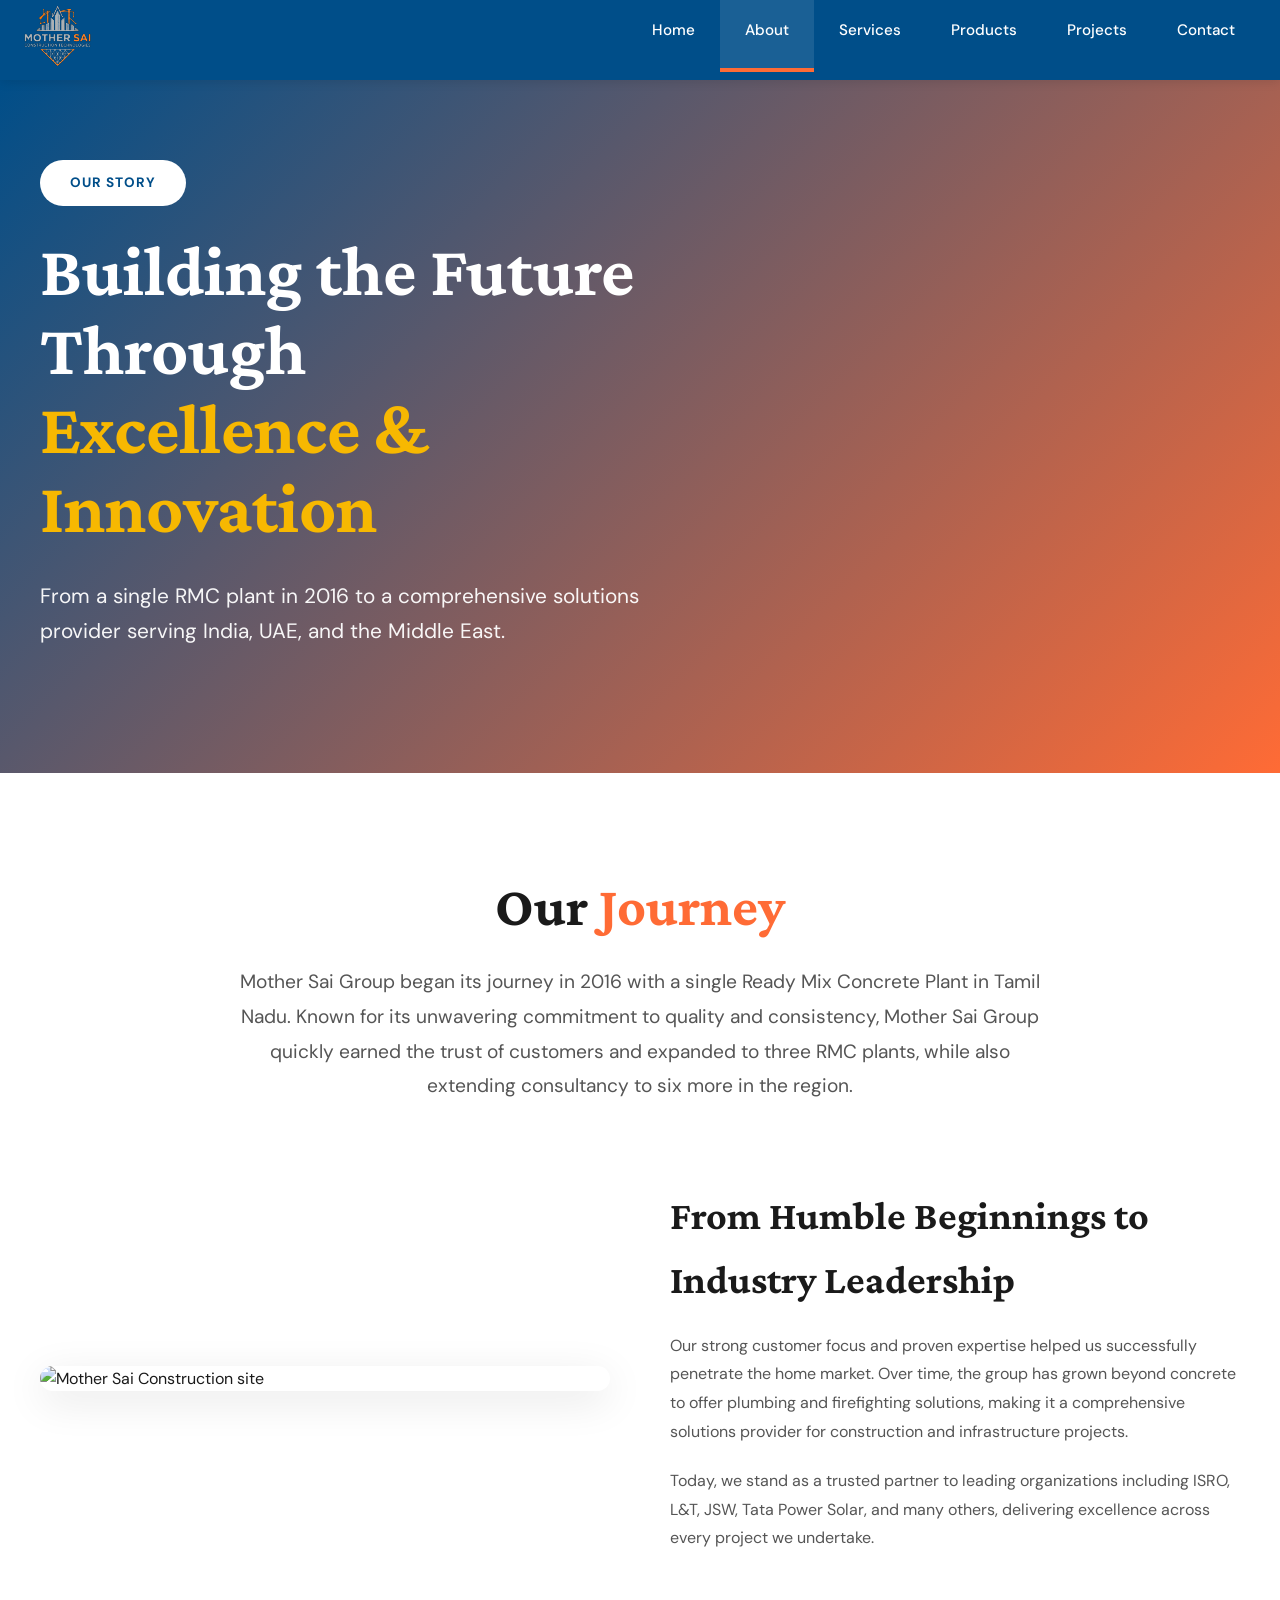
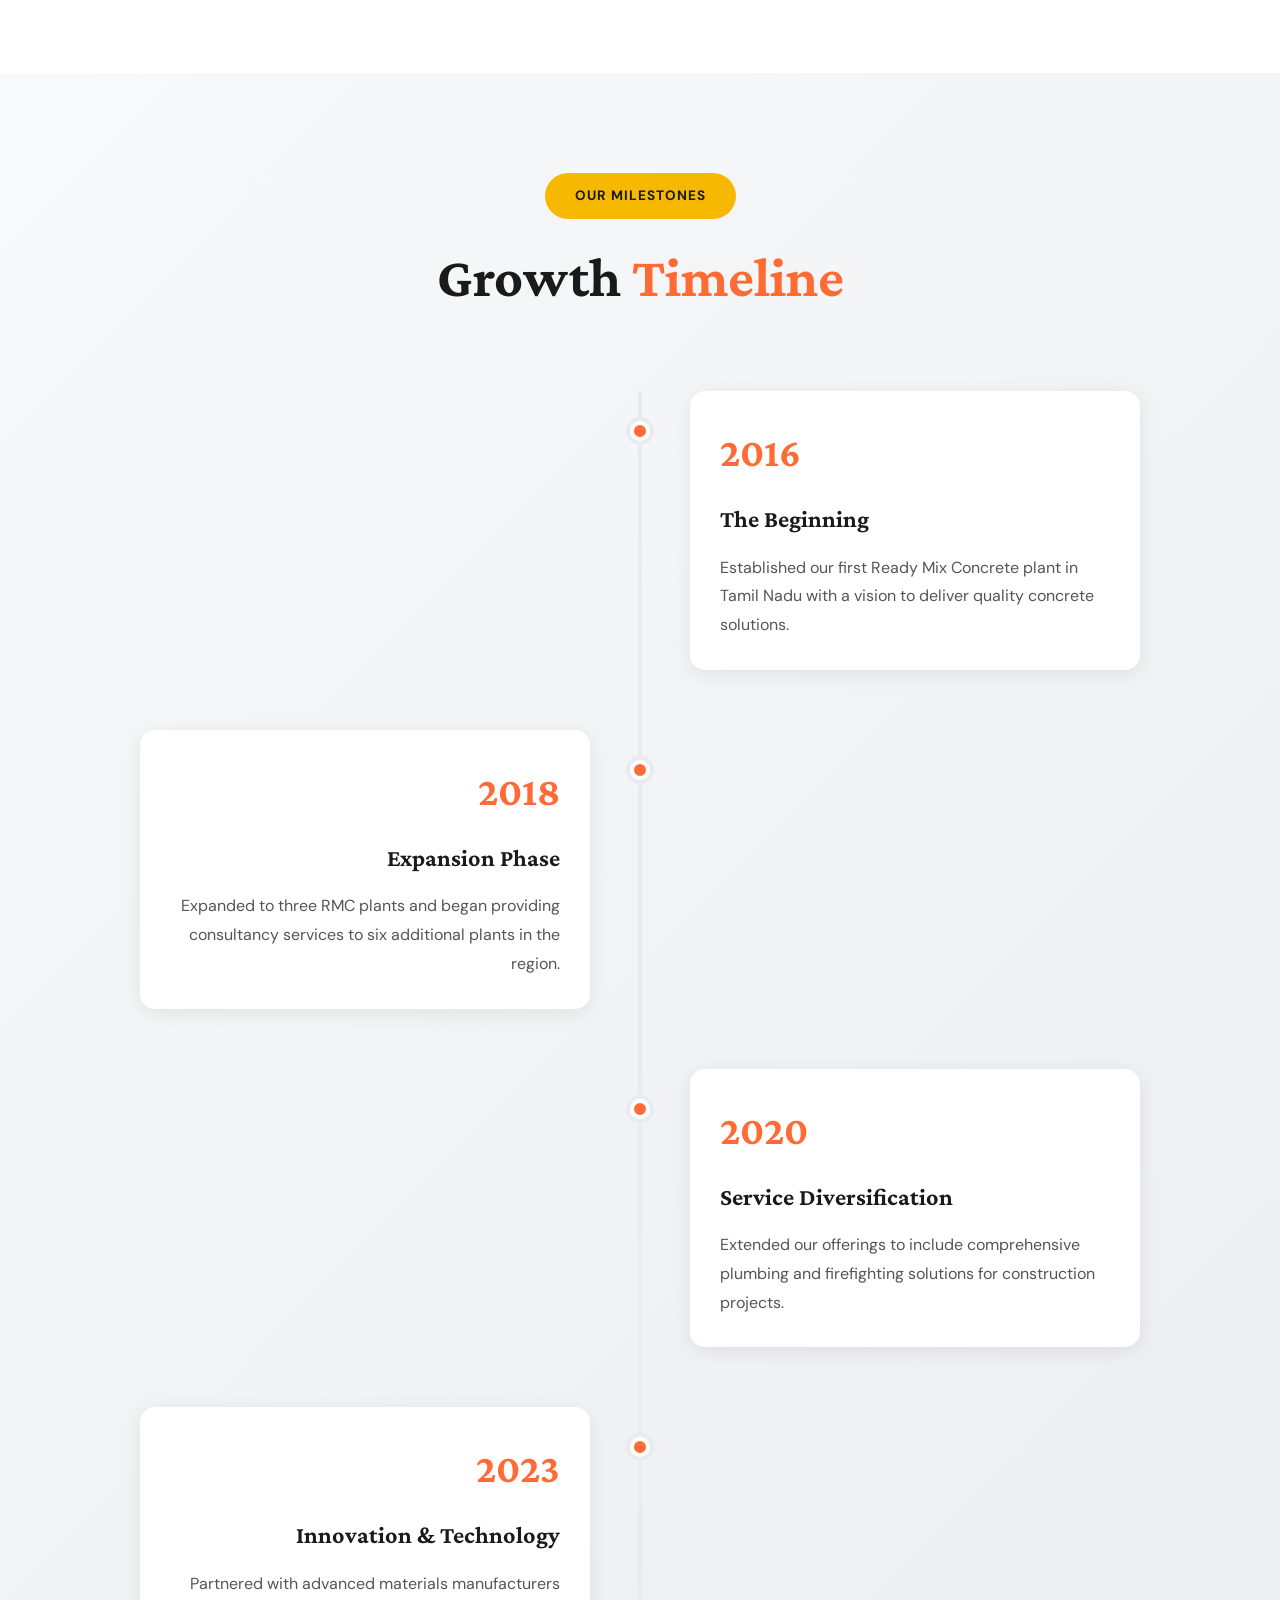
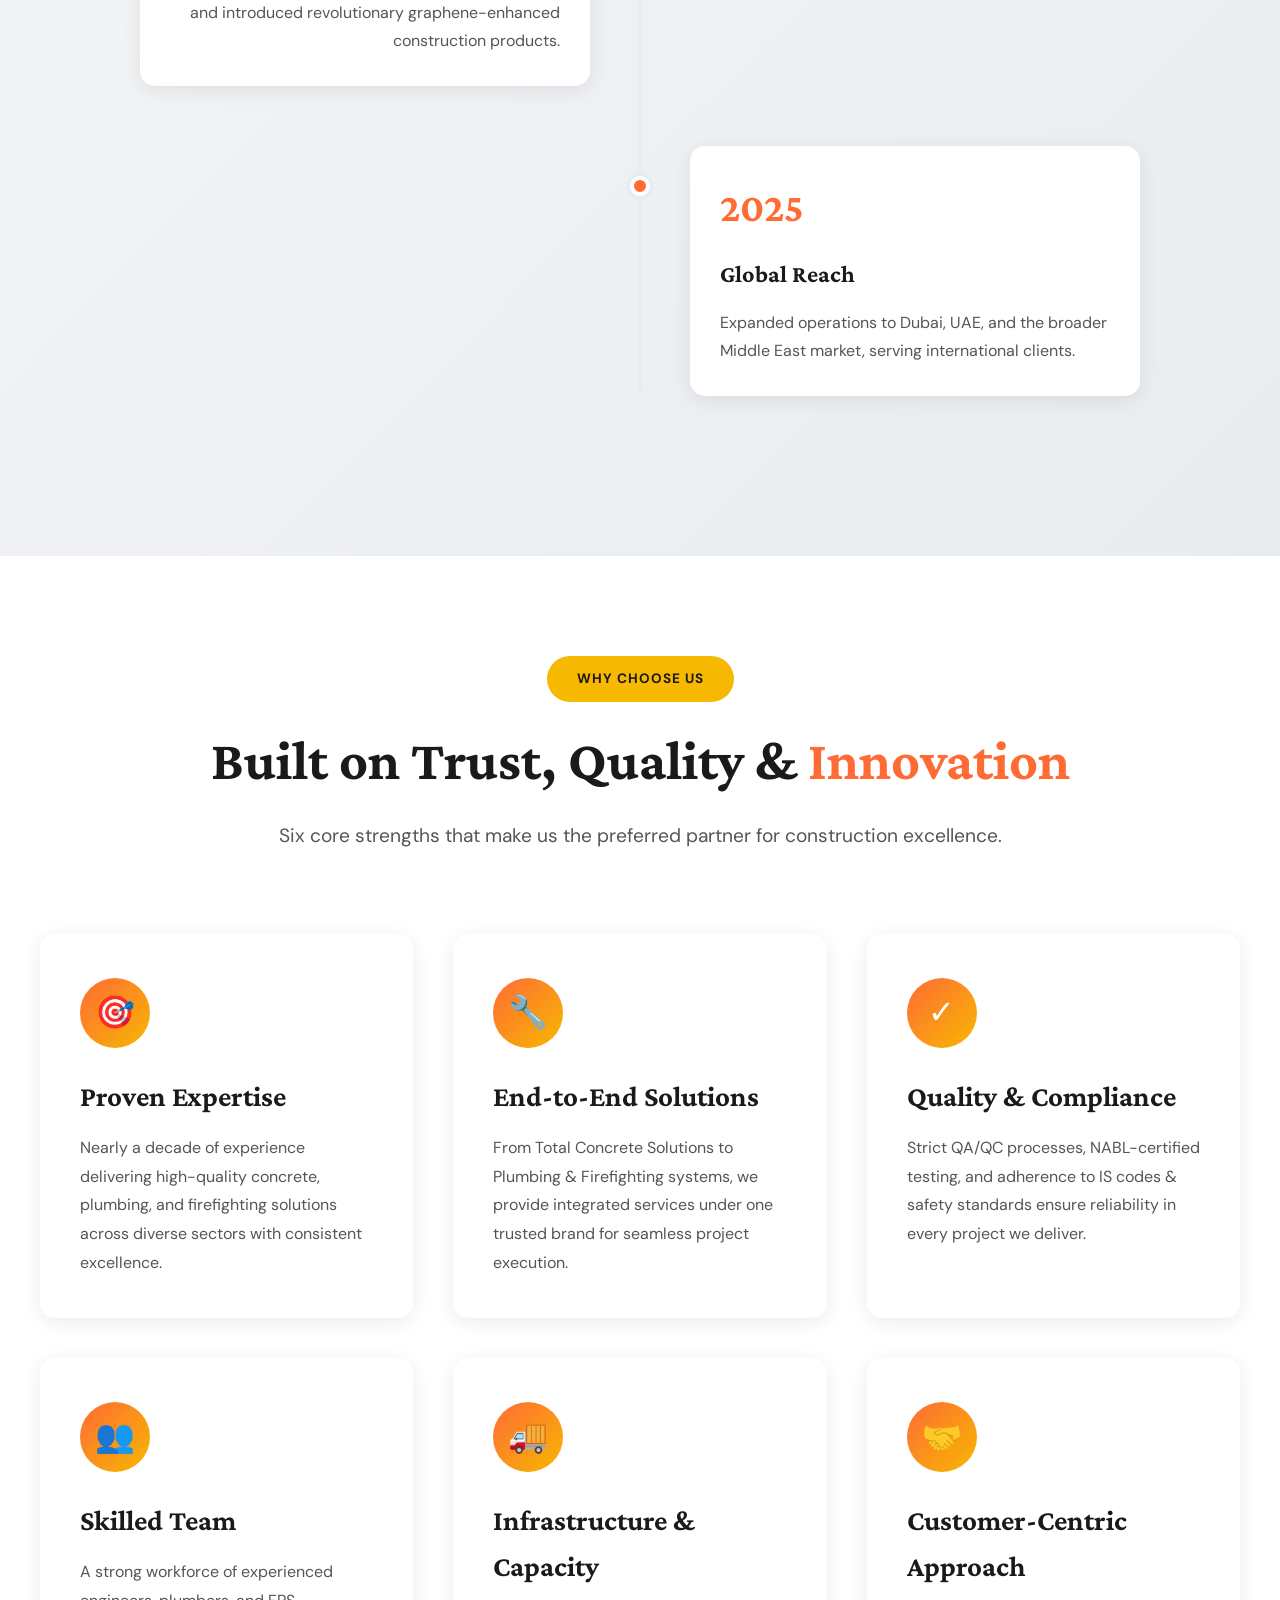
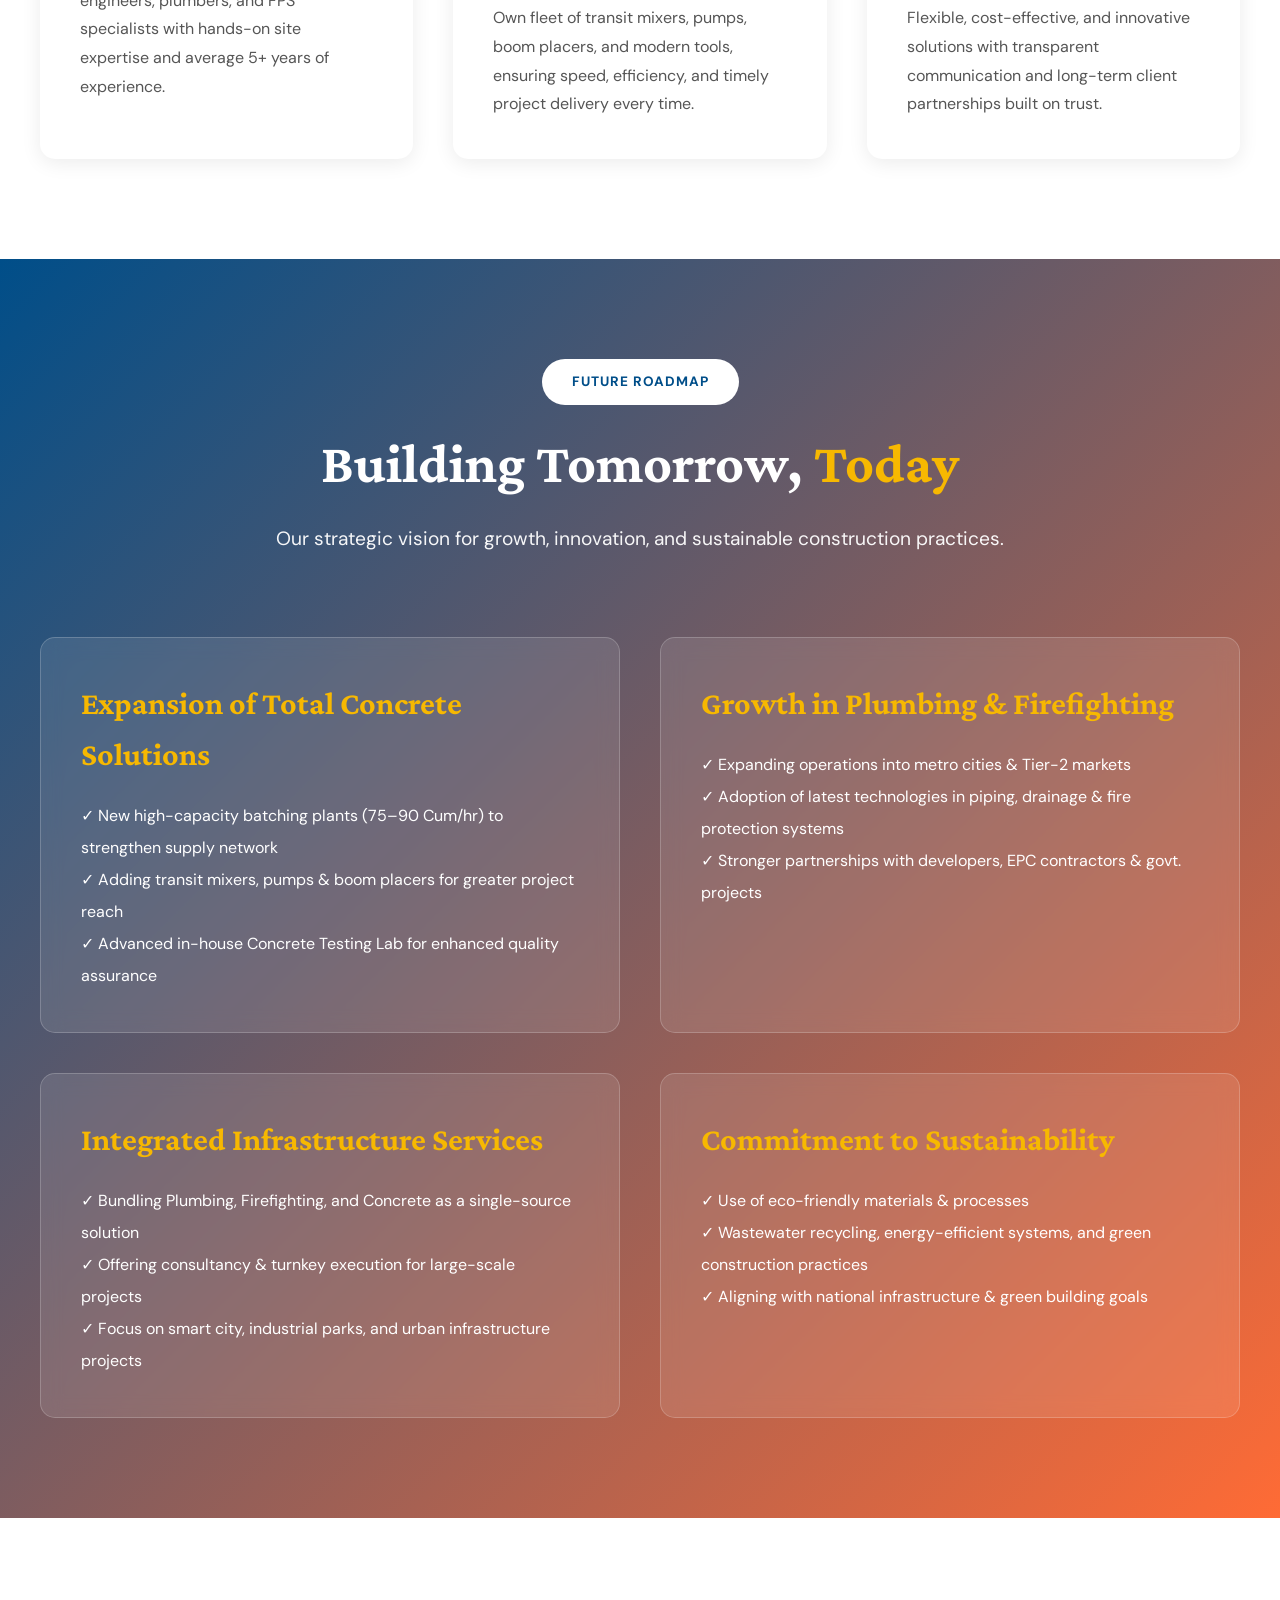
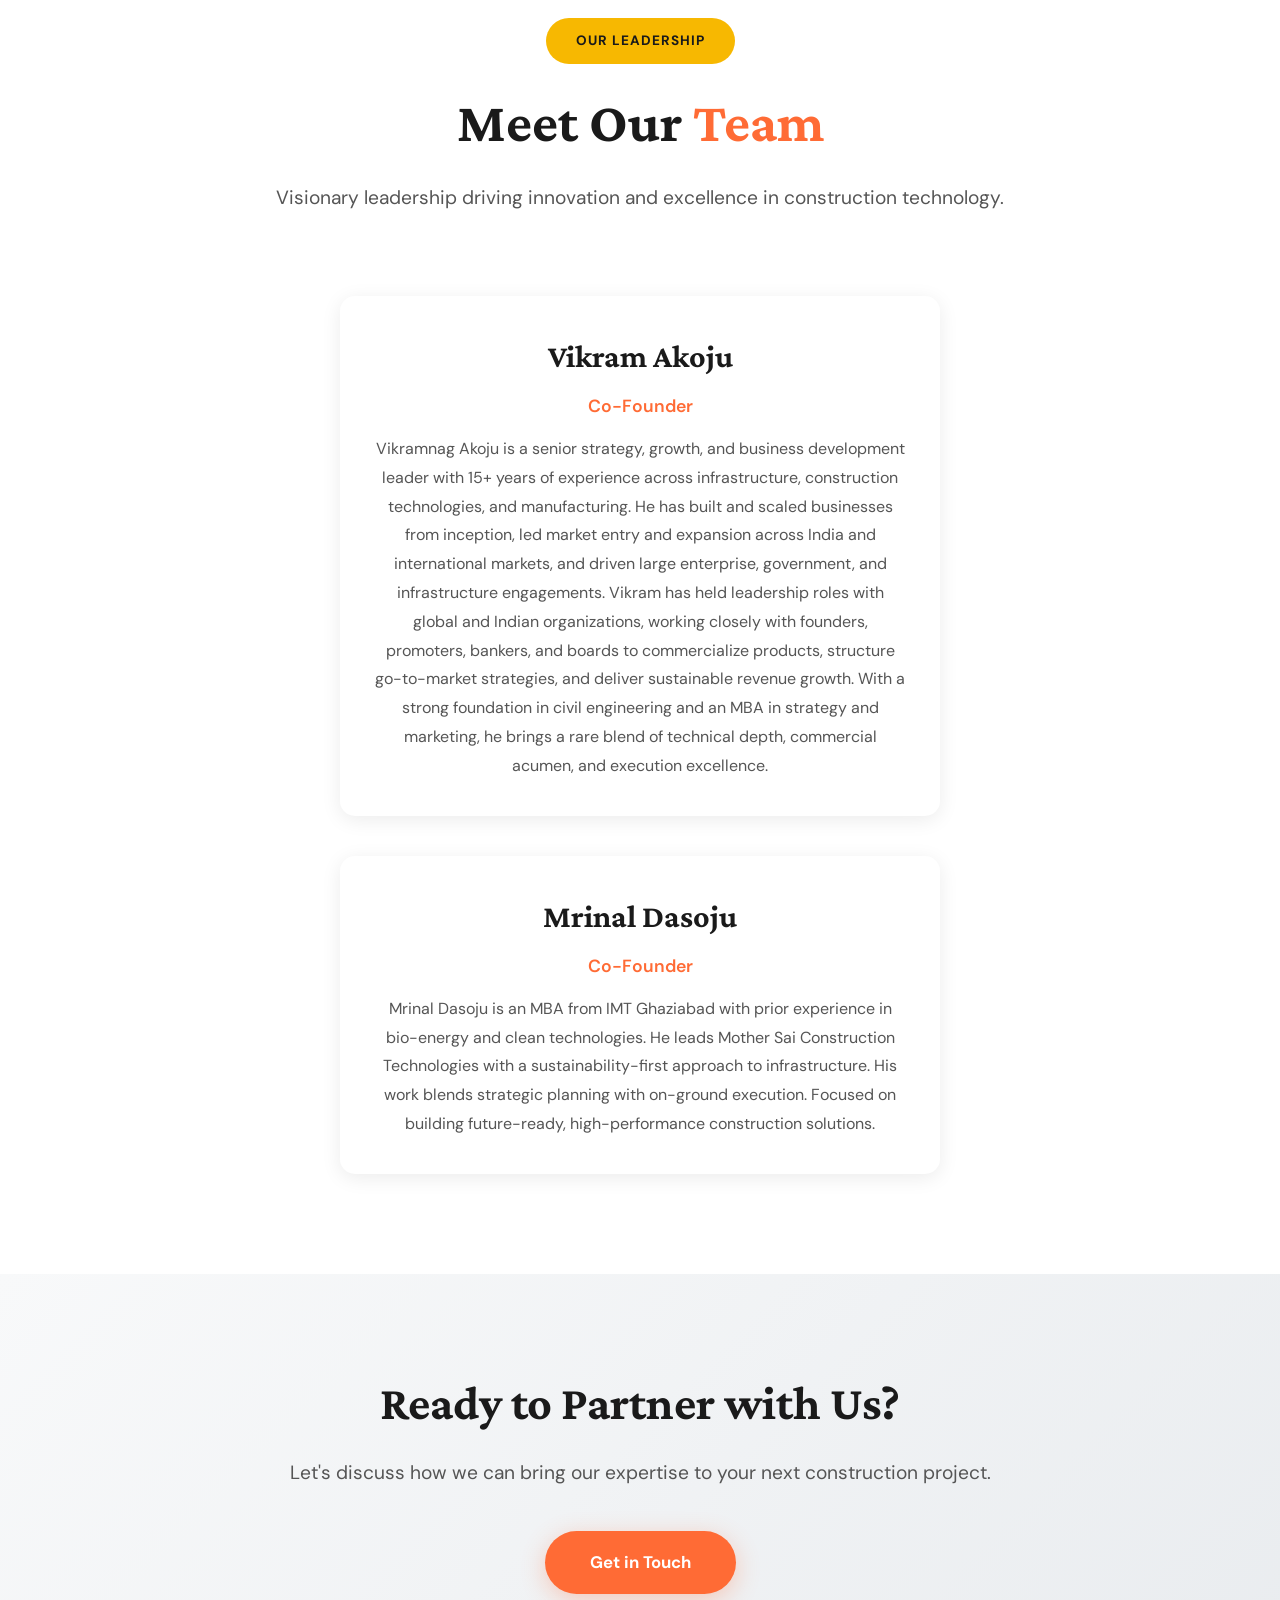
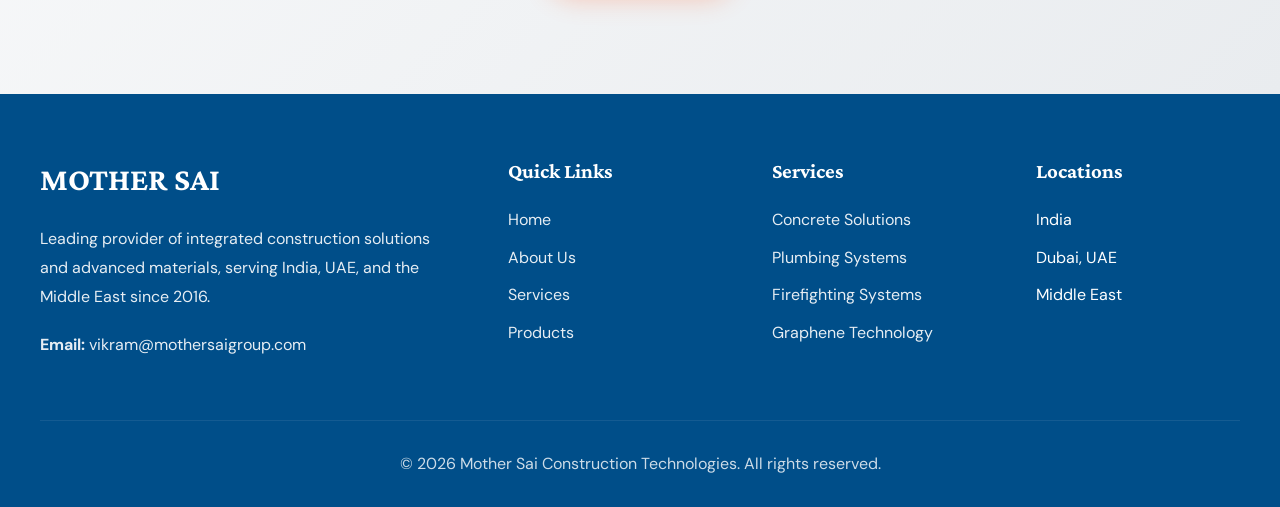
==== commit d406beae: "Update about.html" ====
--- a/about.html
+++ b/about.html
@@ -223,13 +223,6 @@
                     </div>
                 </div>
             </div>
-                <div class="team-member">
-                    <div class="team-info">
-                        <h3>Velkumar Arumugam</h3>
-                        <div class="team-role">Co-Founder</div>
-                        <p class="team-bio">Velkumar Arumugam is a Civil Engineer with 15 years of experience in erection, execution , operations of Ready Mix Concrete Plants. He worked with India's best concrete plants before joining us as the Head - Operations & Execution and brings with him wide experience and knowledge in Concrete Technology. He is a leader in execution & operation of Concrete Plants for the Wind Energy & Solar Energy segments.</p>
-                    </div>
-                </div>
         </div>
     </section>
 
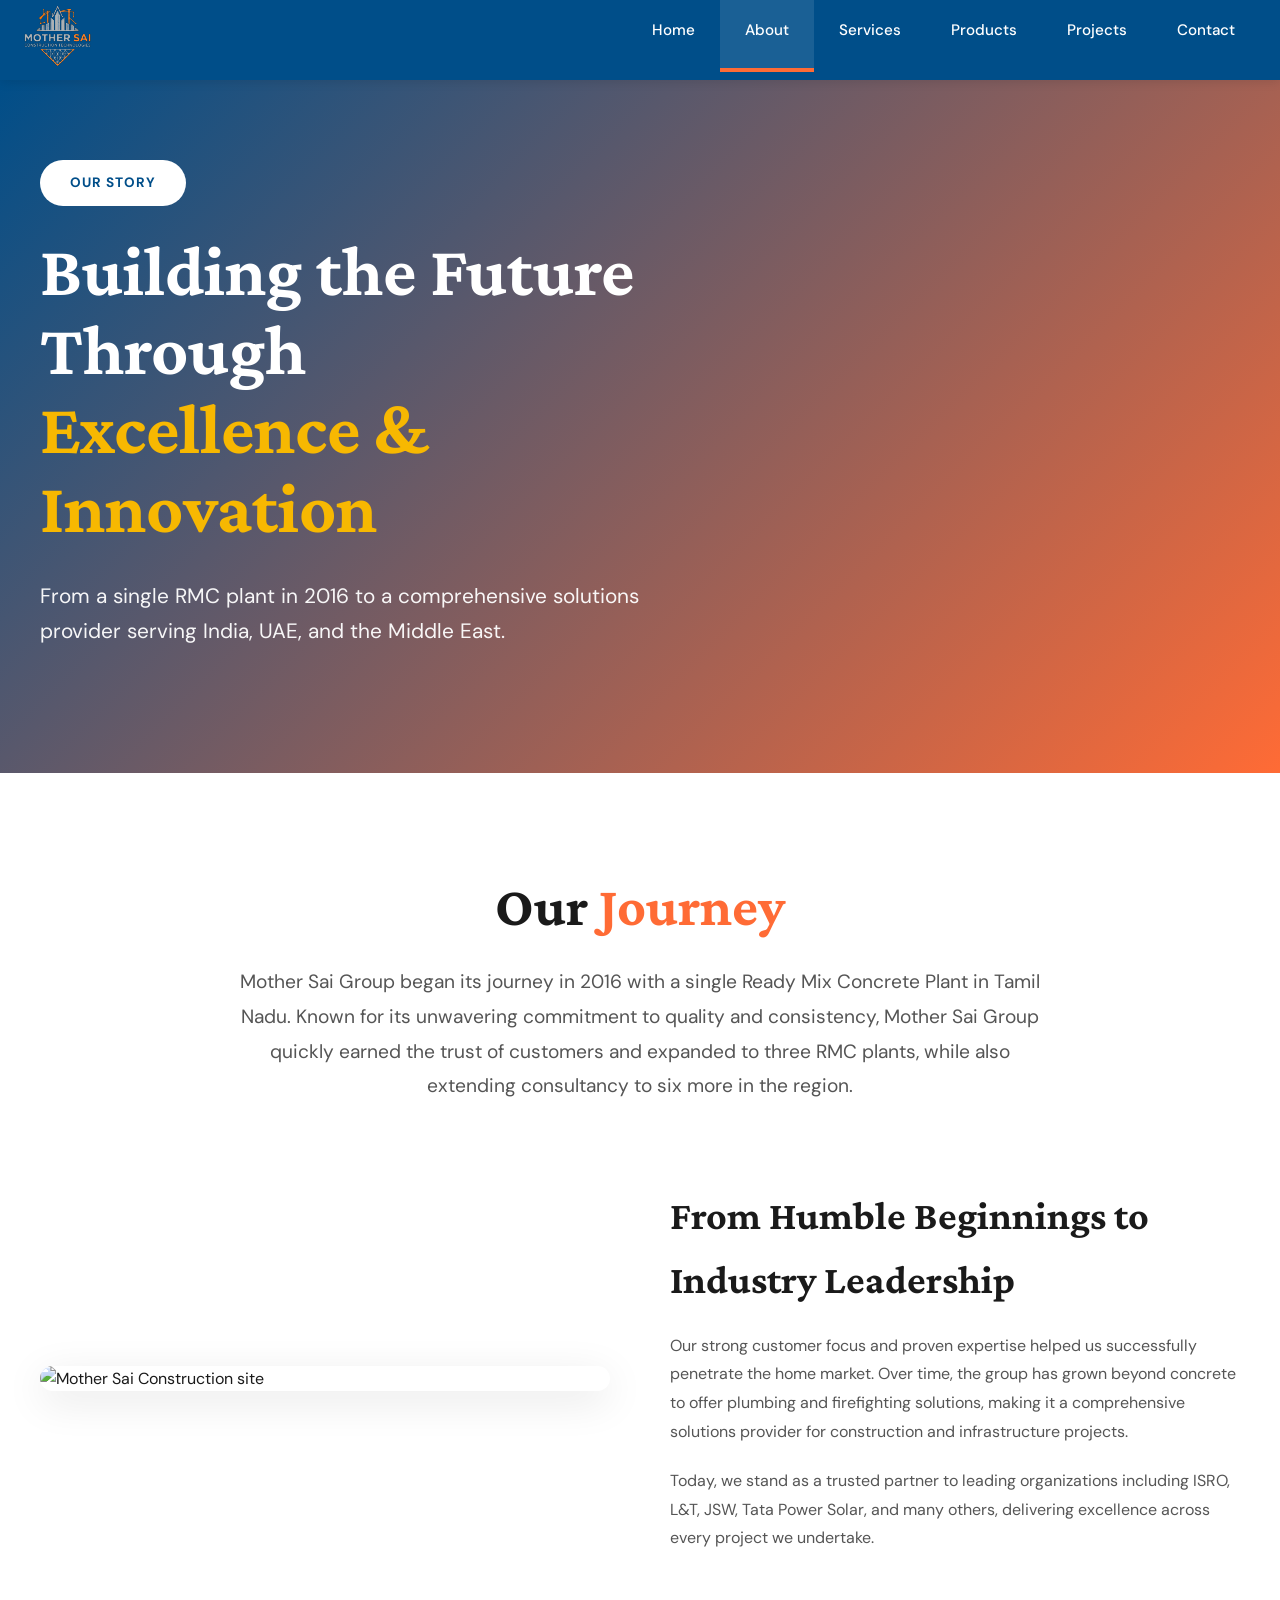
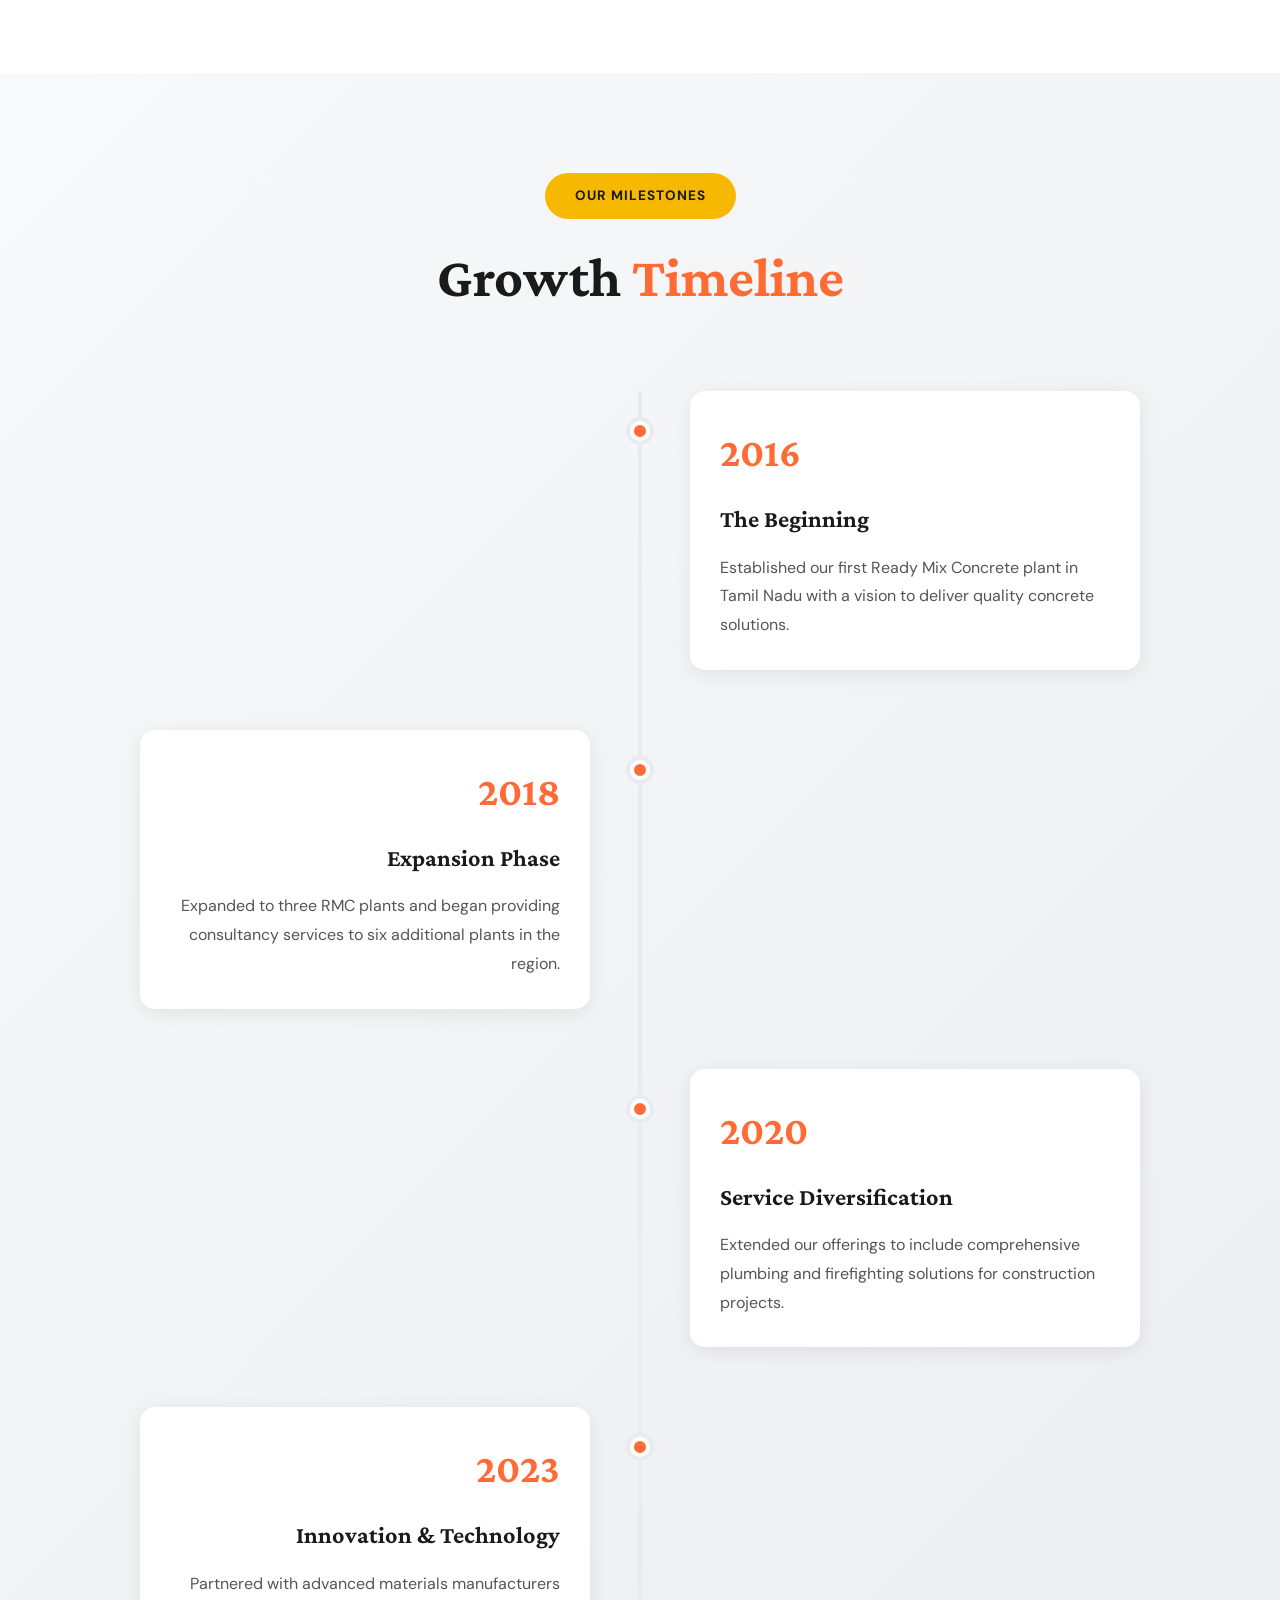
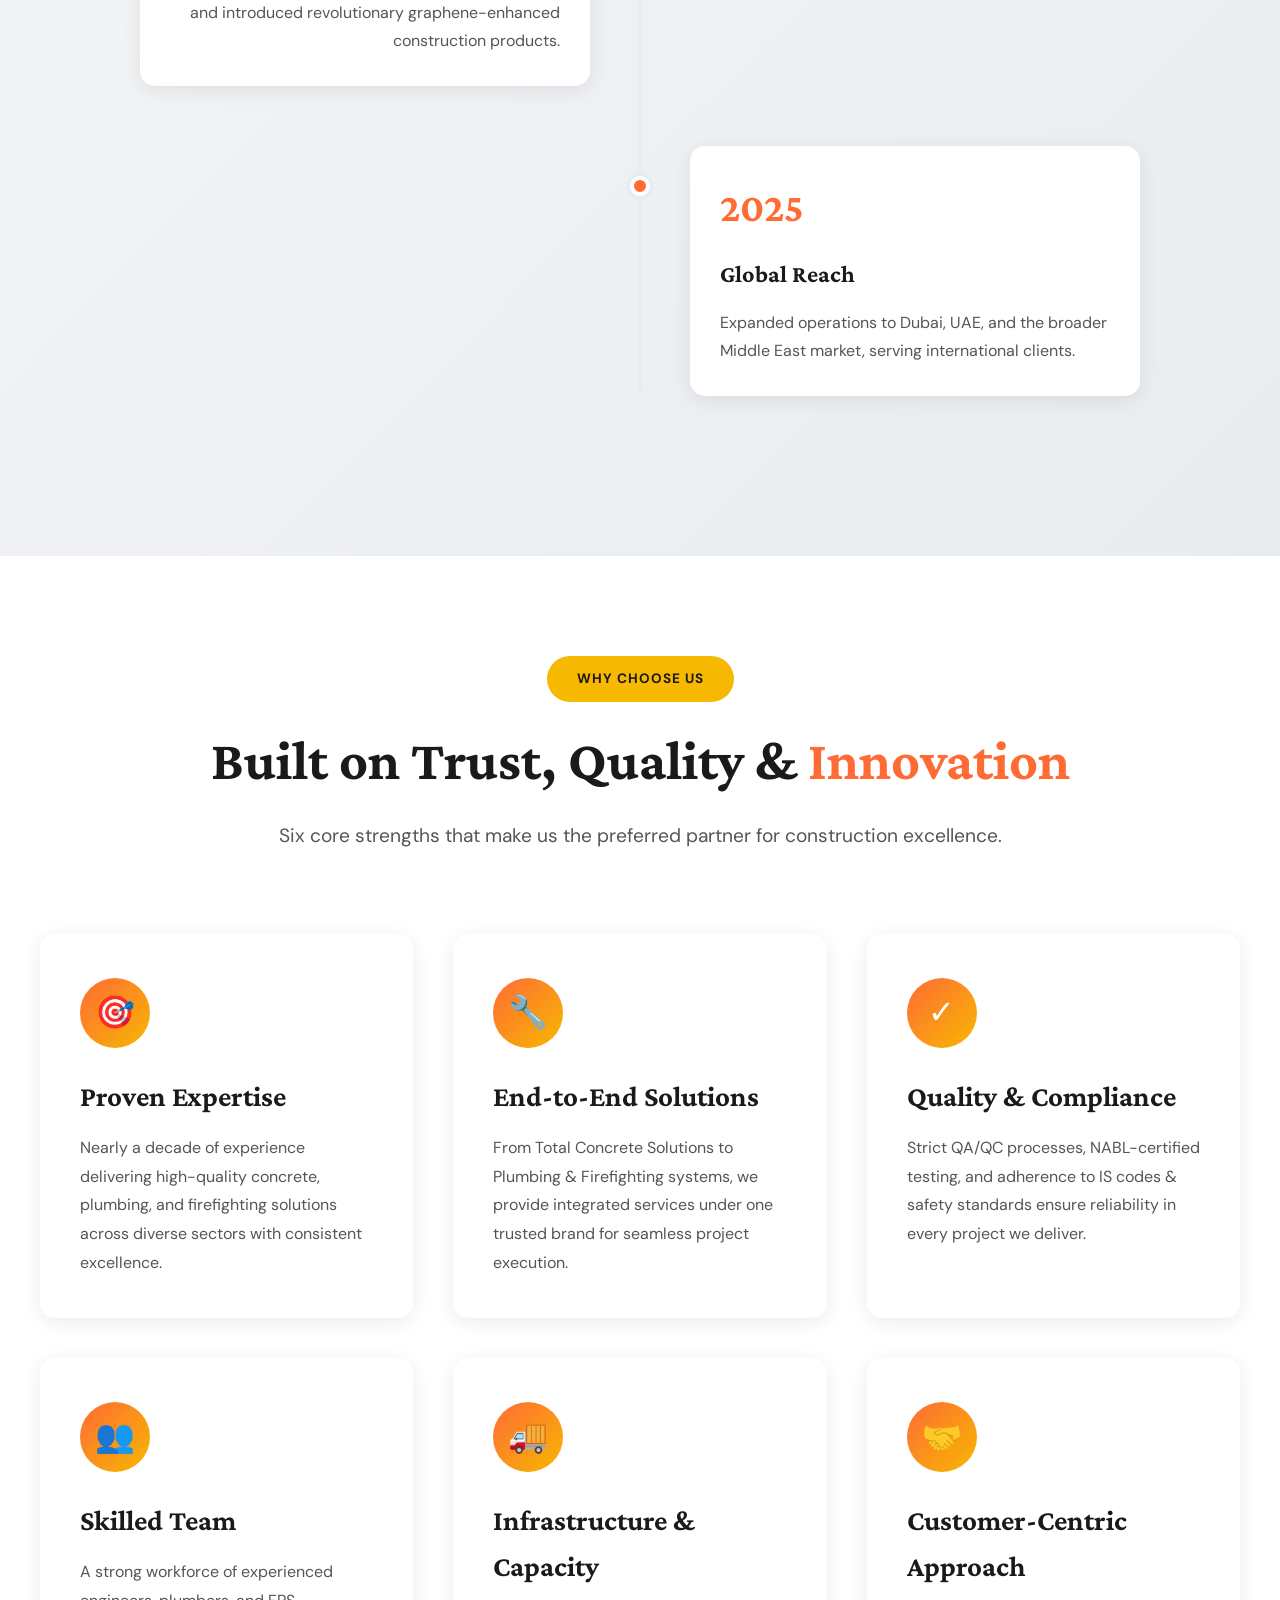
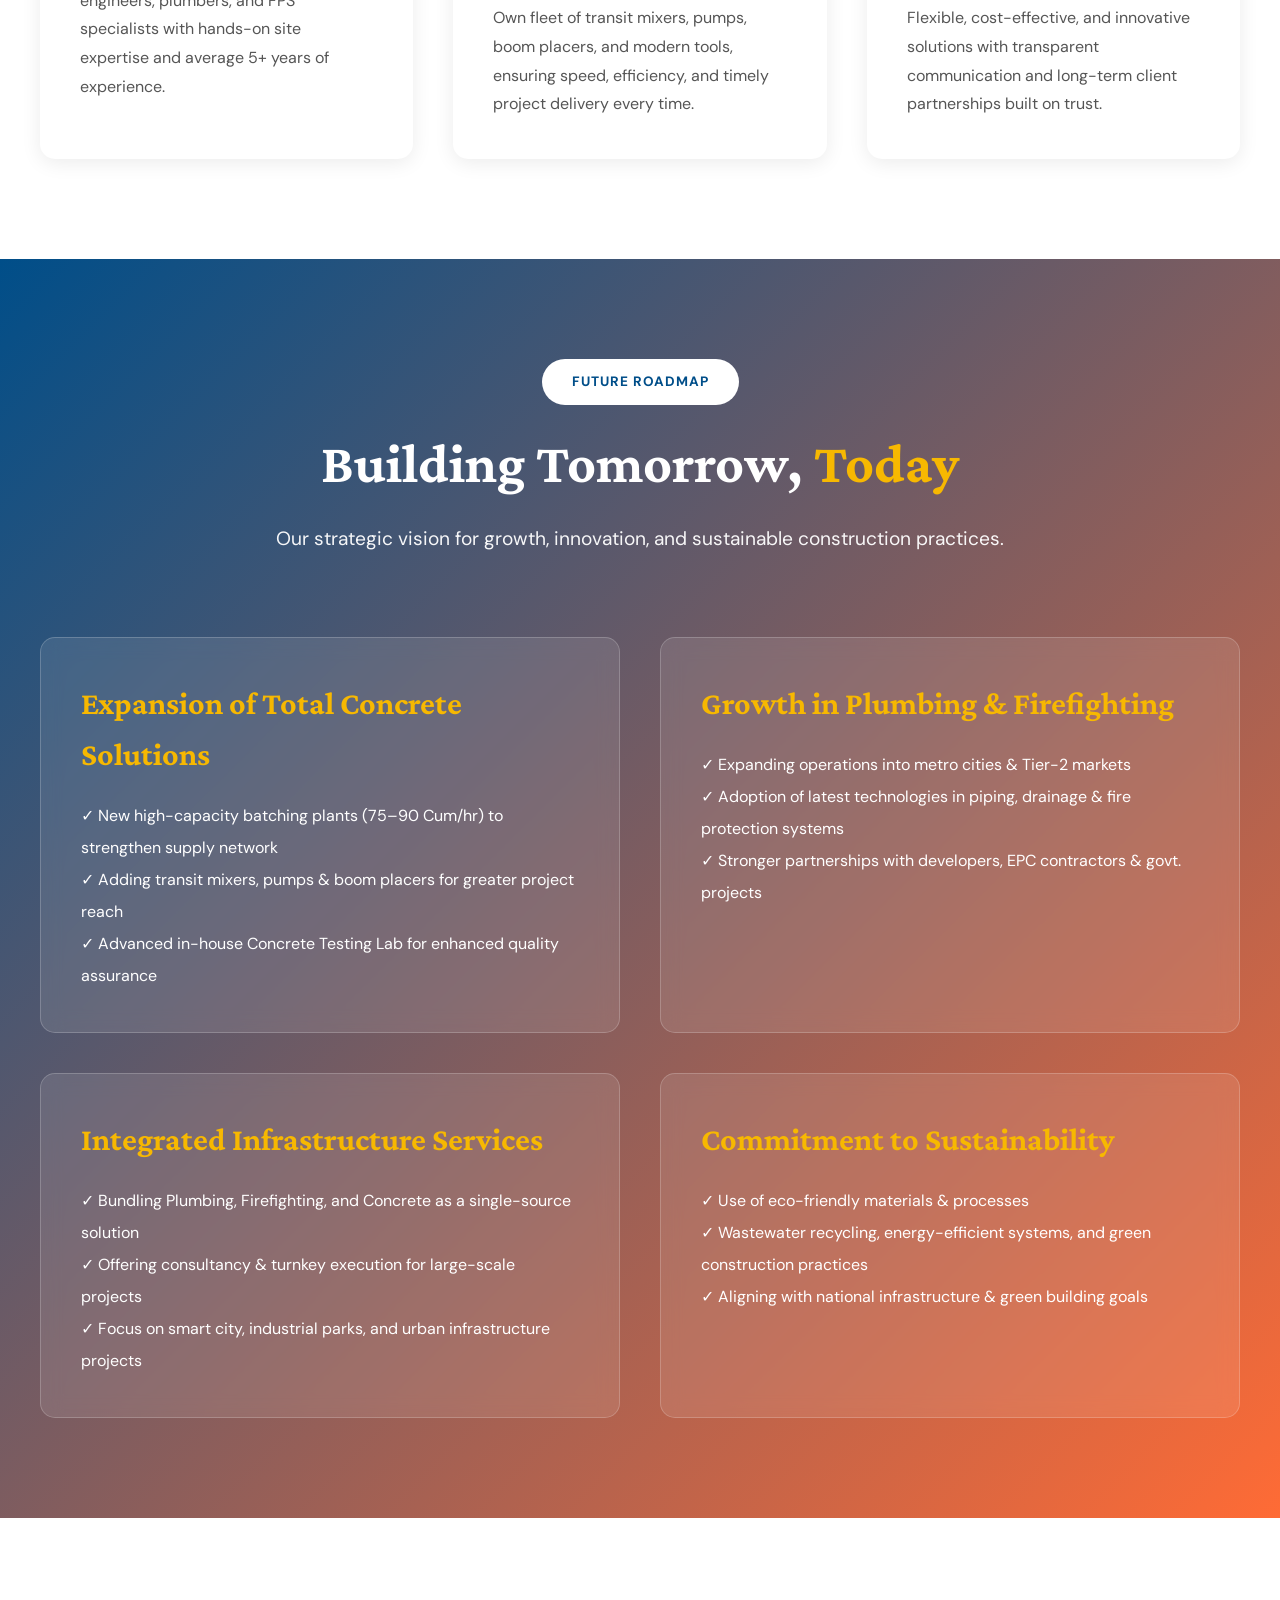
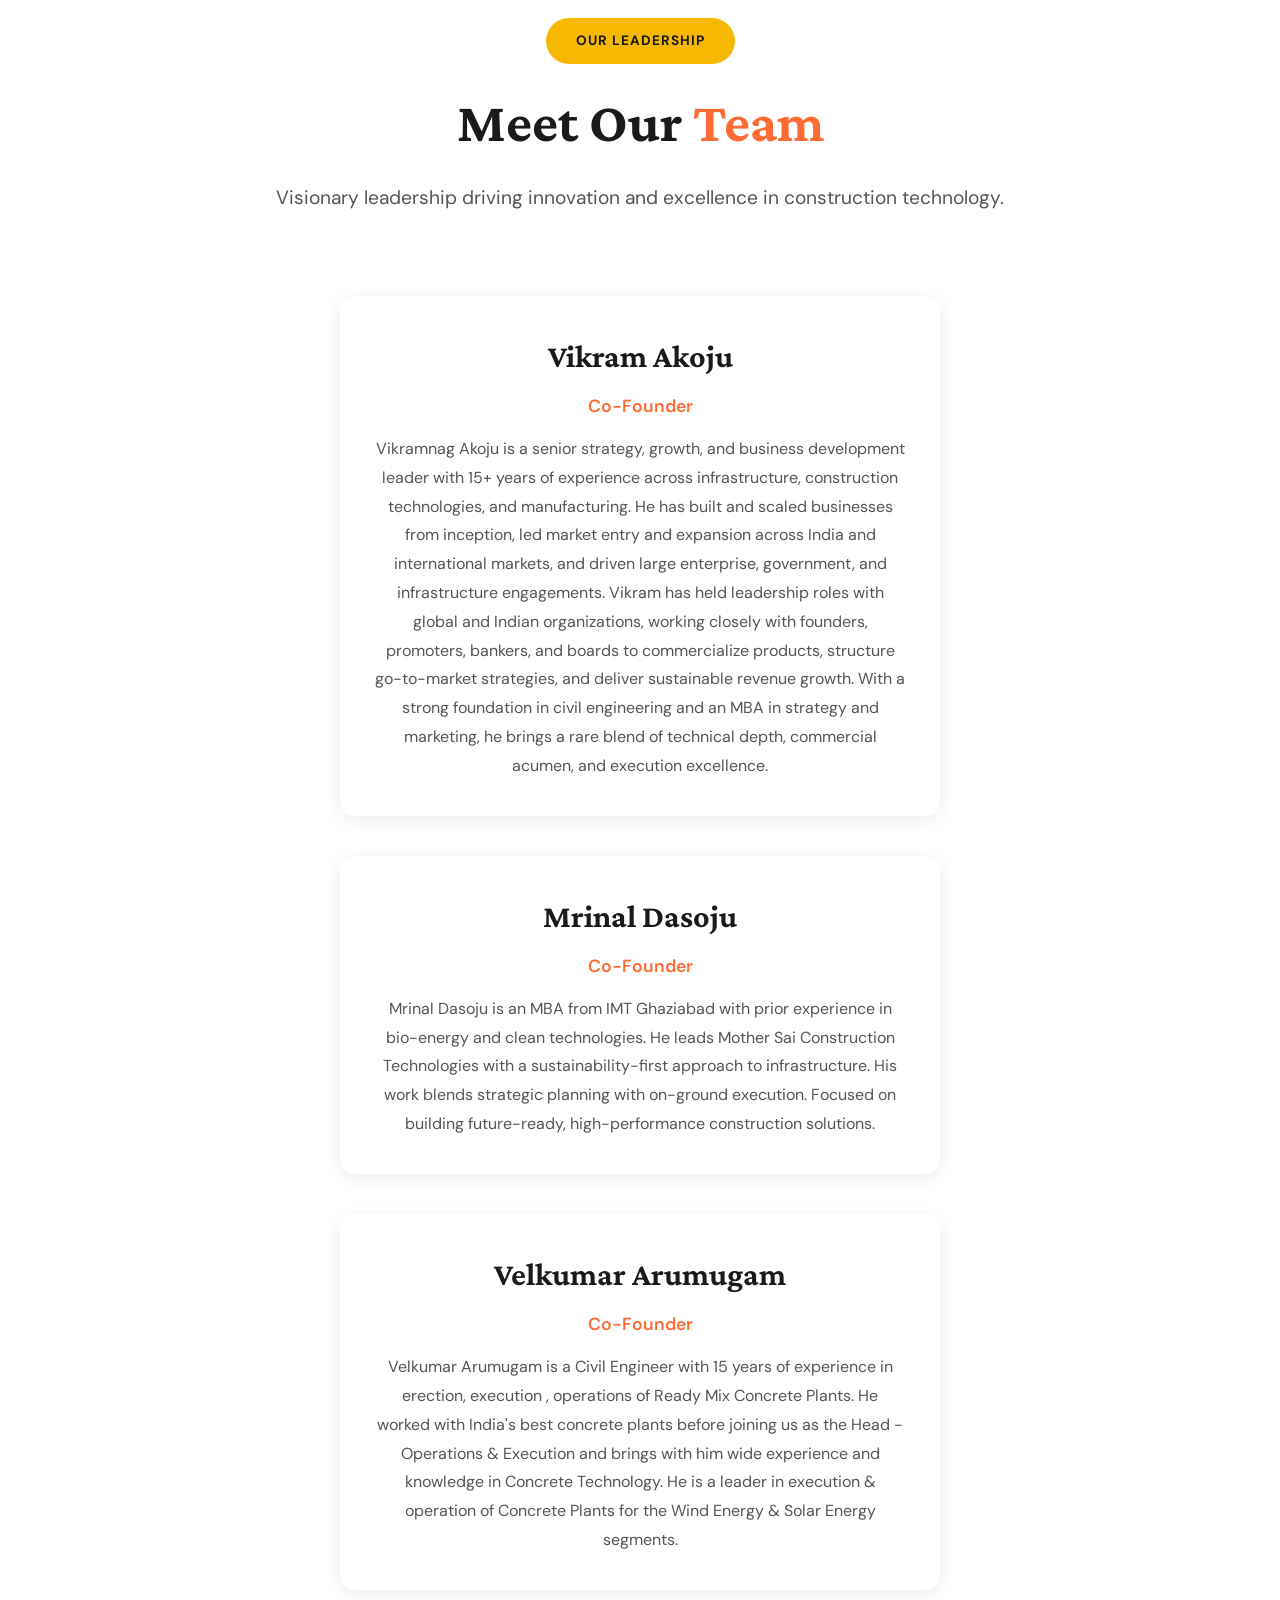
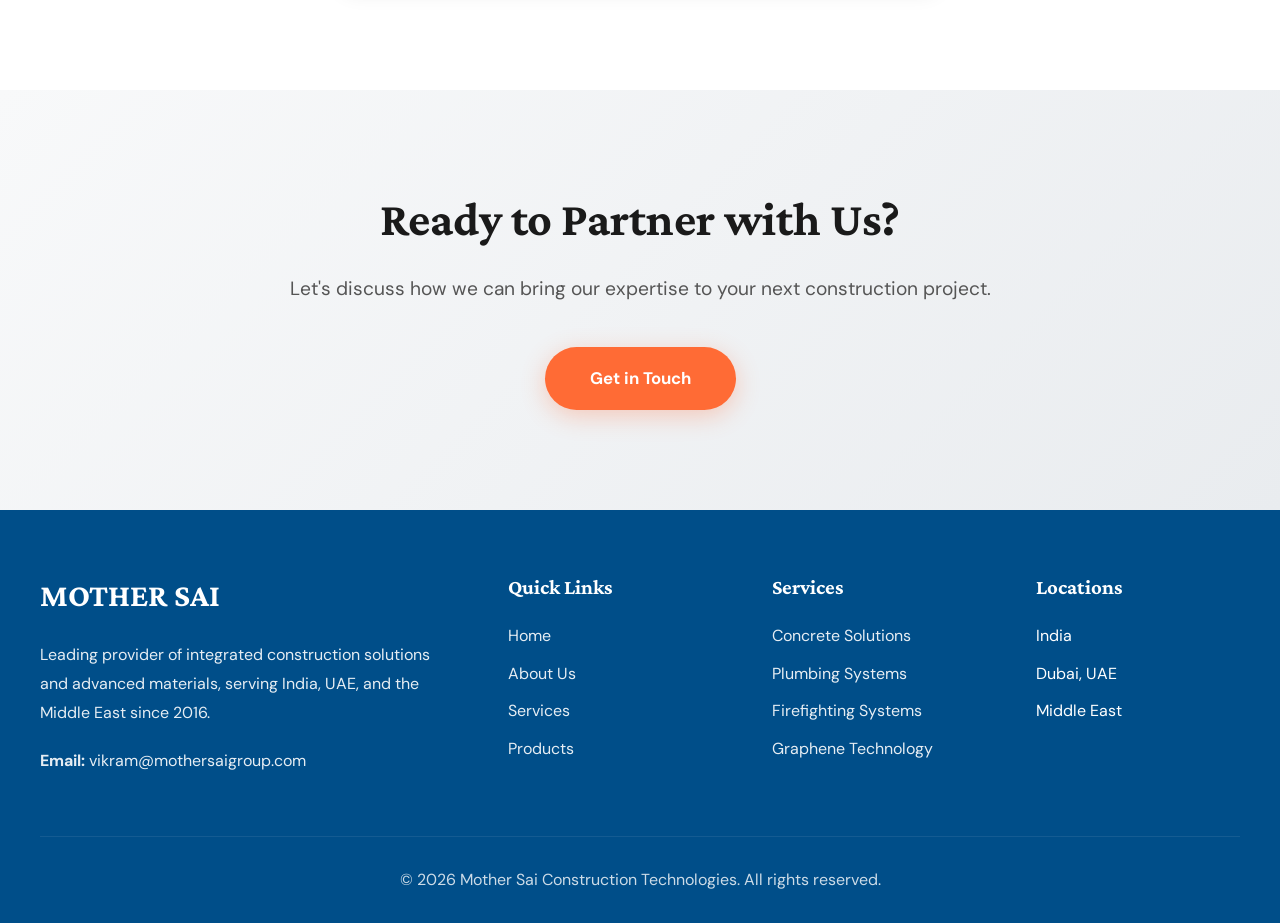
==== commit 4dfd70dd: "Update about.html" ====
--- a/about.html
+++ b/about.html
@@ -222,6 +222,13 @@
 Focused on building future-ready, high-performance construction solutions.</p>
                     </div>
                 </div>
+                <div class="team-member">
+                    <div class="team-info">
+                        <h3>Velkumar Arumugam</h3>
+                        <div class="team-role">Co-Founder</div>
+                        <p class="team-bio">Velkumar Arumugam is a Civil Engineer with 15 years of experience in erection, execution , operations of Ready Mix Concrete Plants. He worked with India's best concrete plants before joining us as the Head - Operations & Execution and brings with him wide experience and knowledge in Concrete Technology. He is a leader in execution & operation of Concrete Plants for the Wind Energy & Solar Energy segments.</p>
+                    </div>
+                </div>
             </div>
         </div>
     </section>
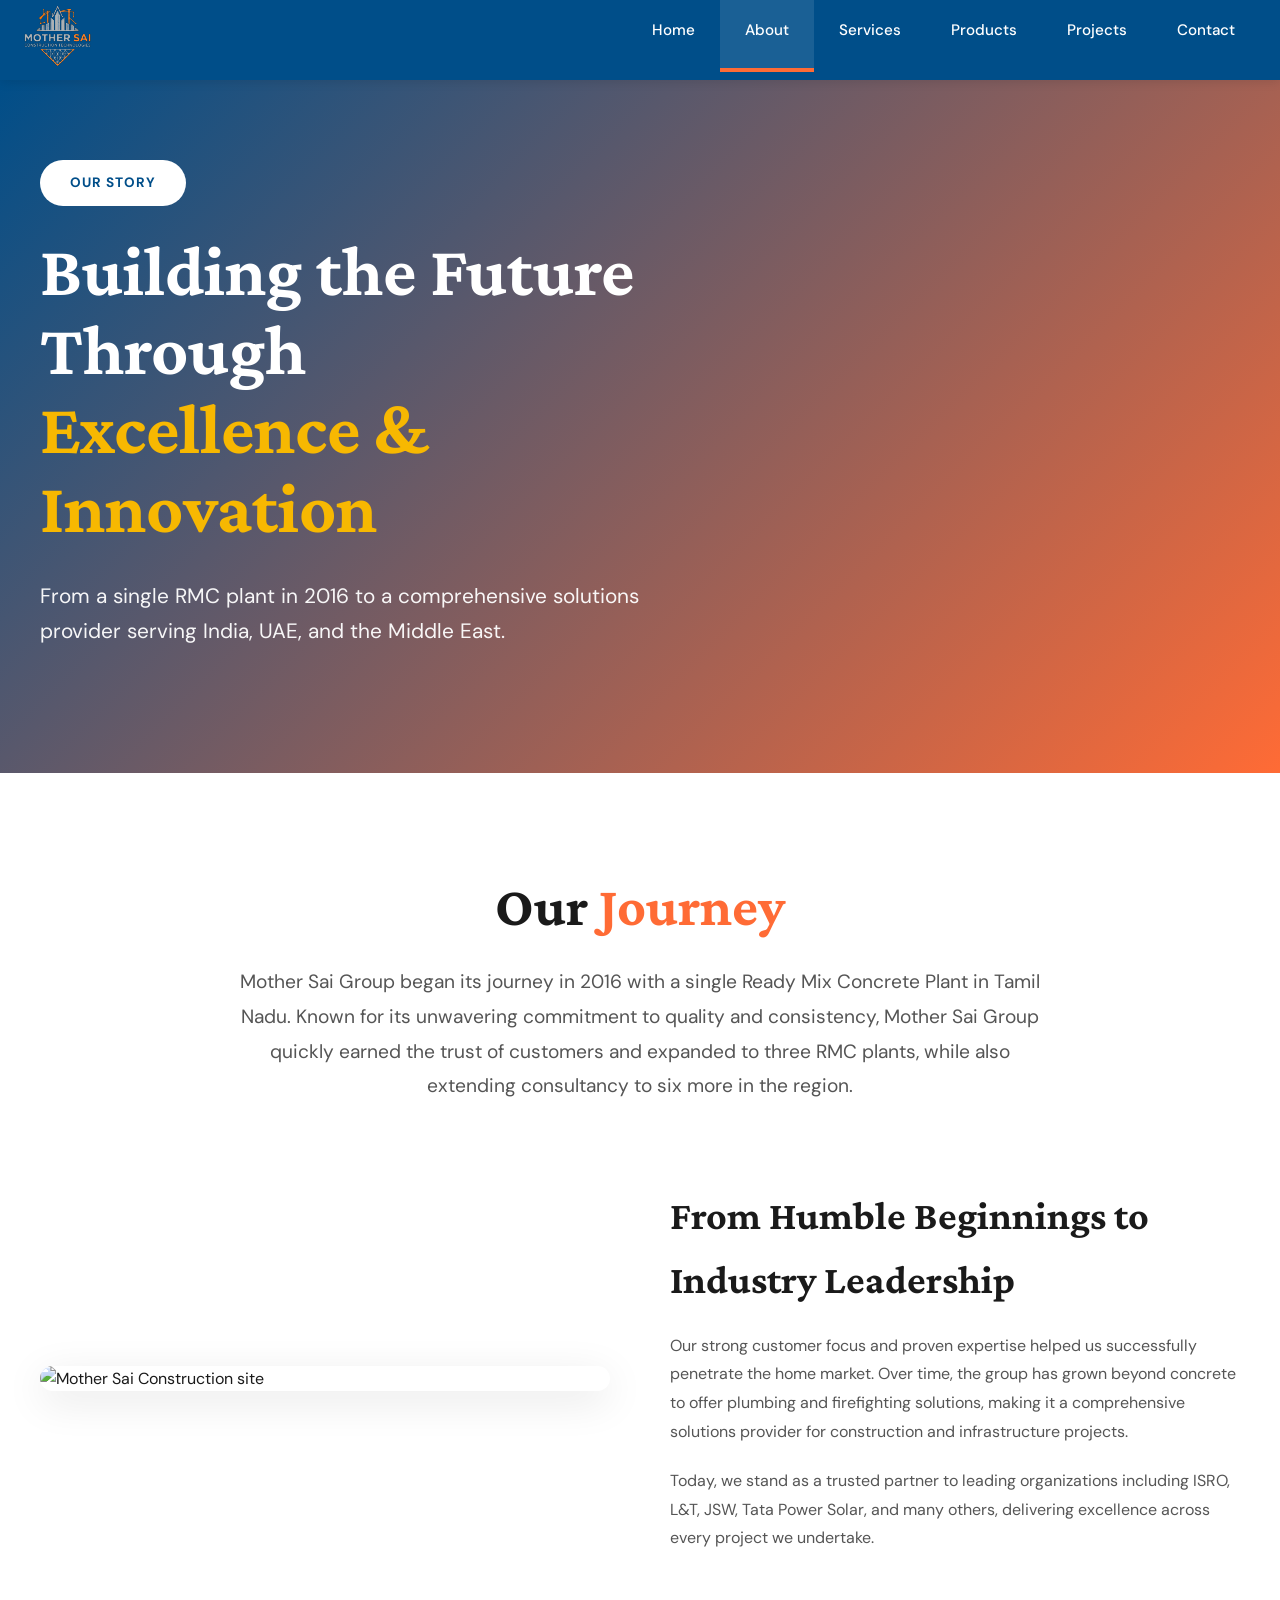
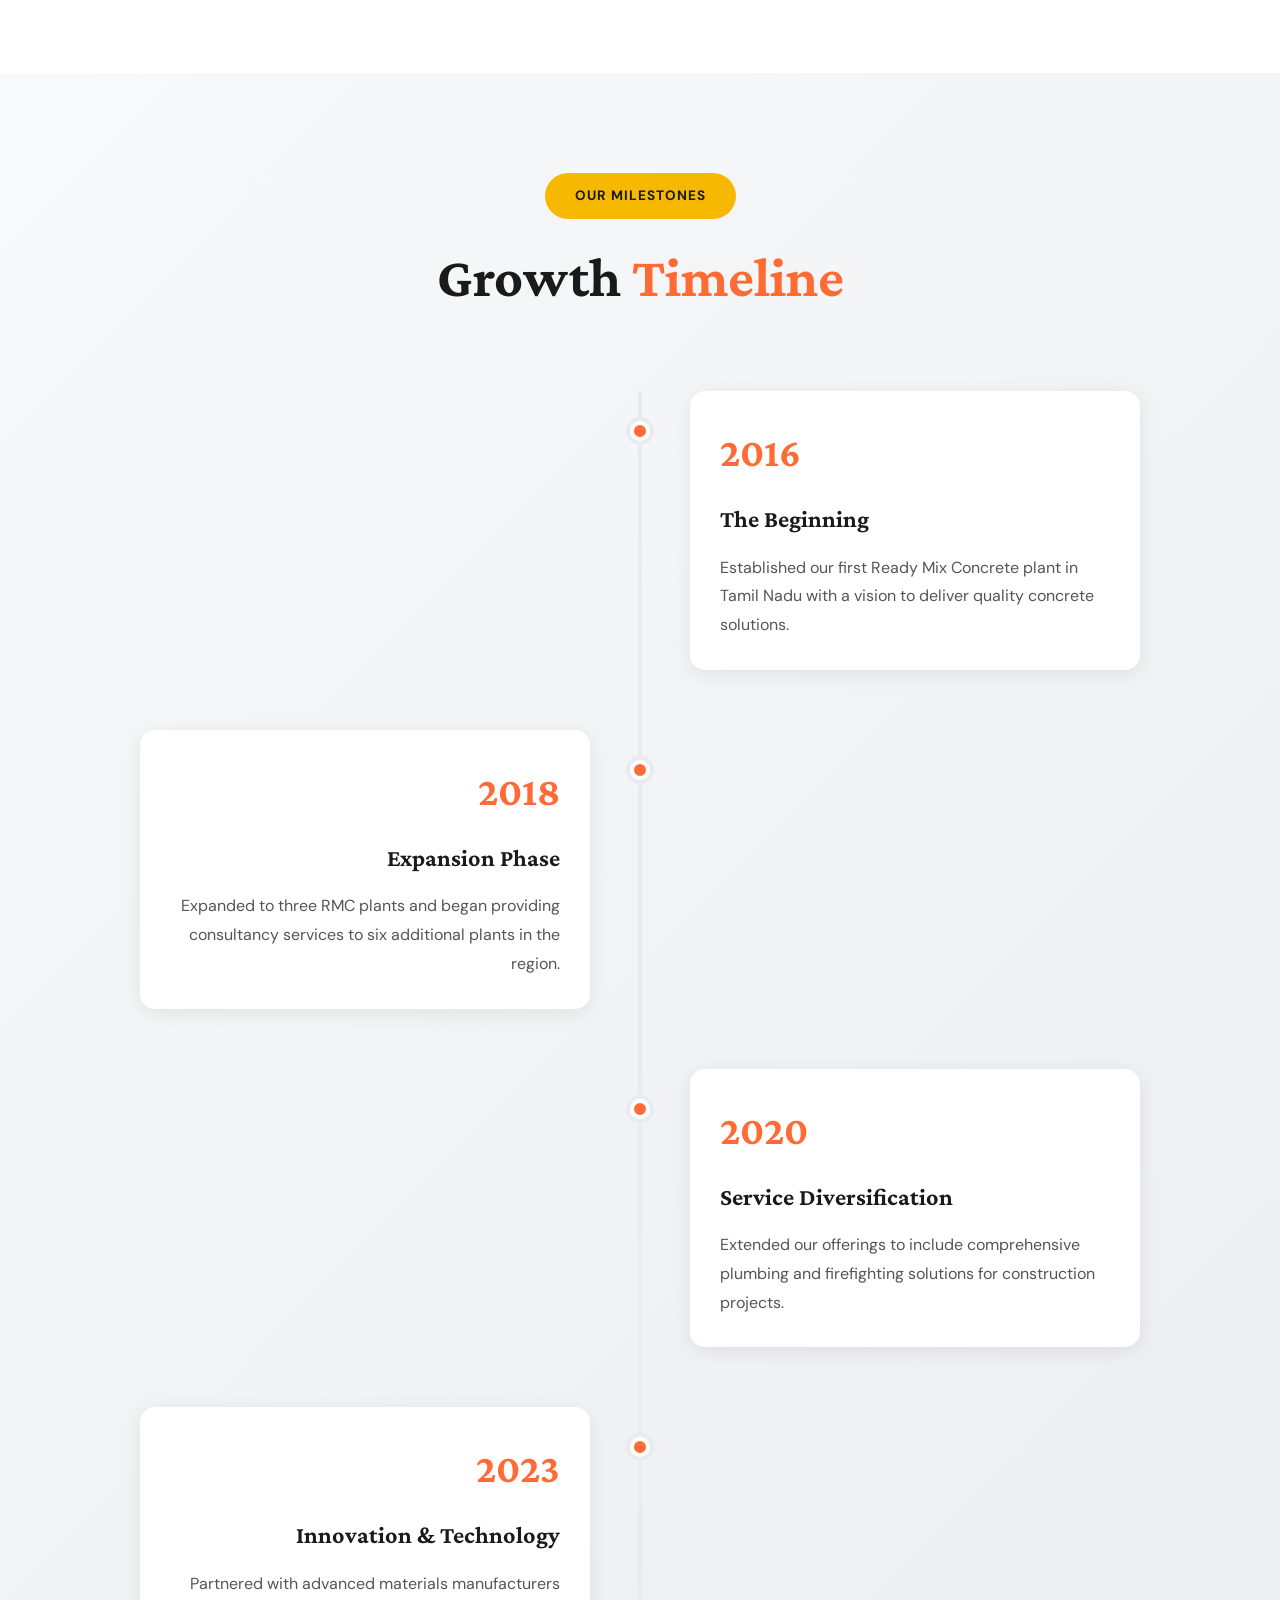
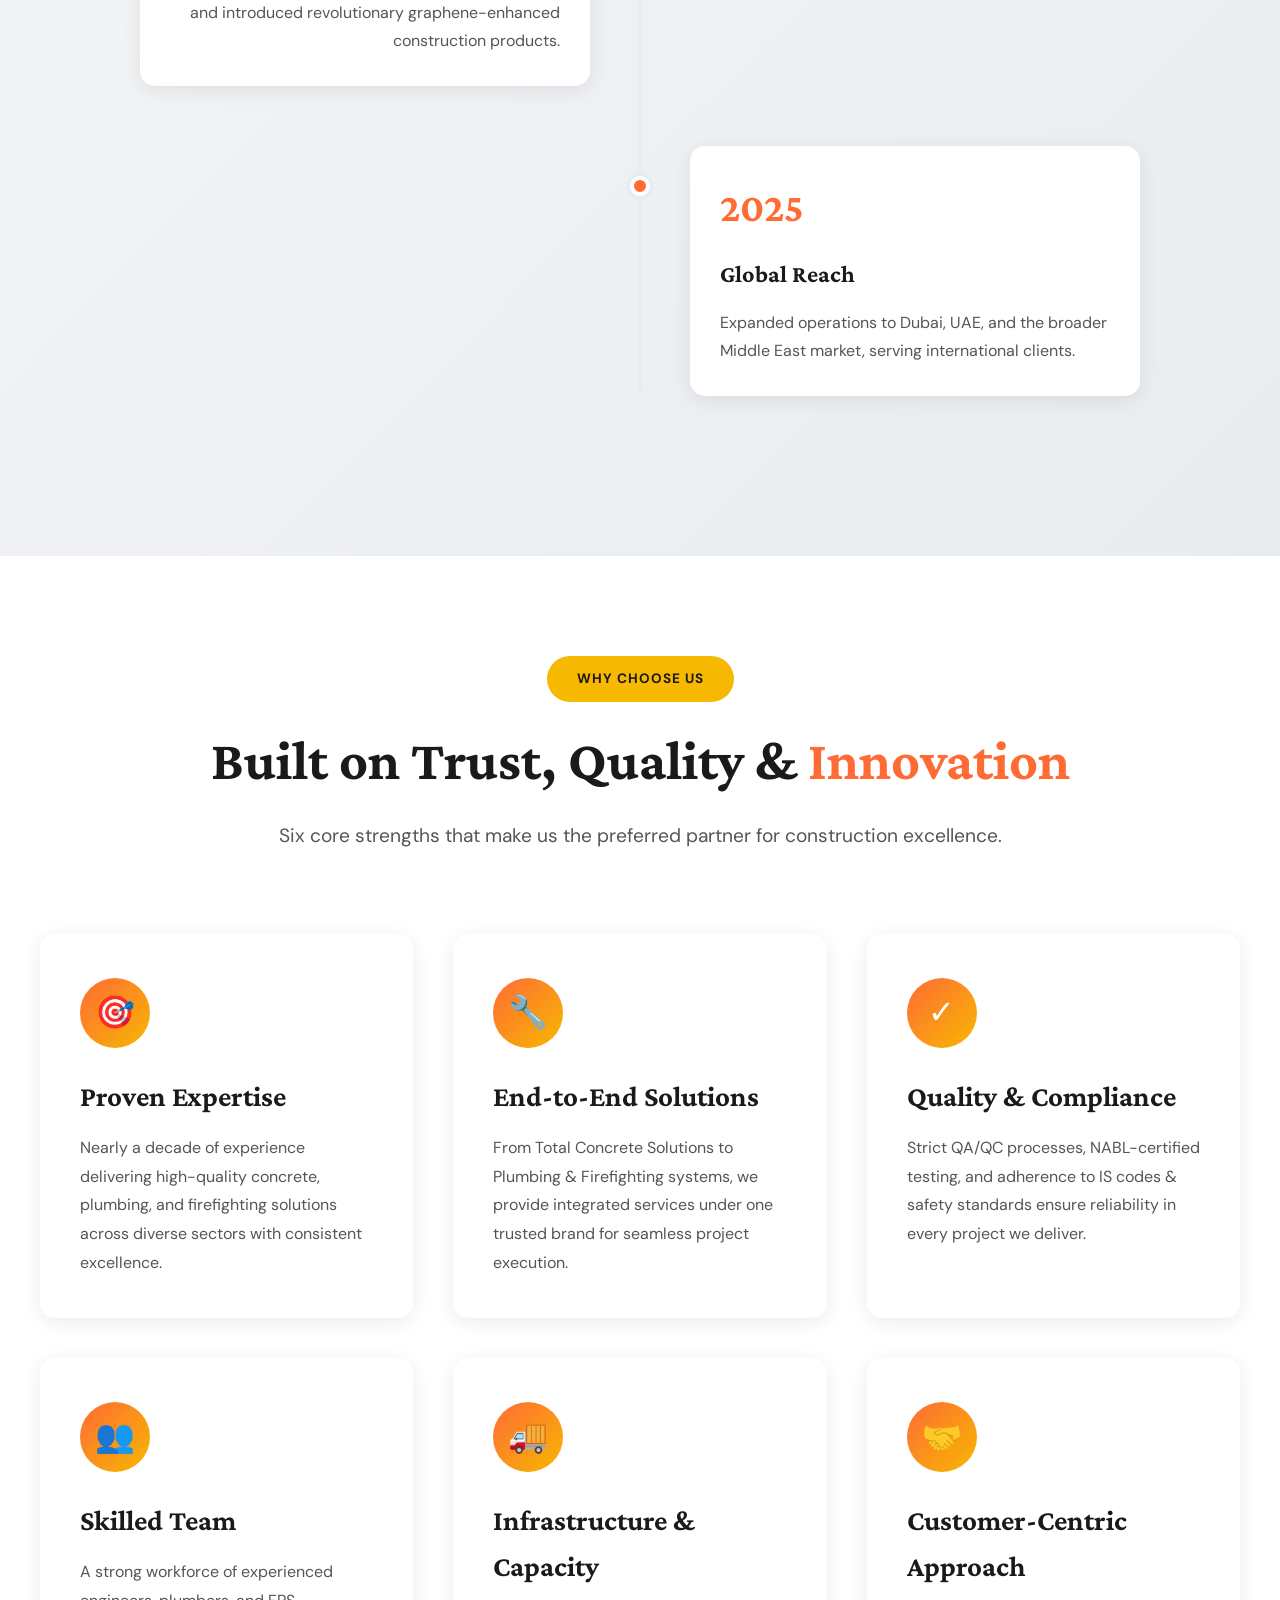
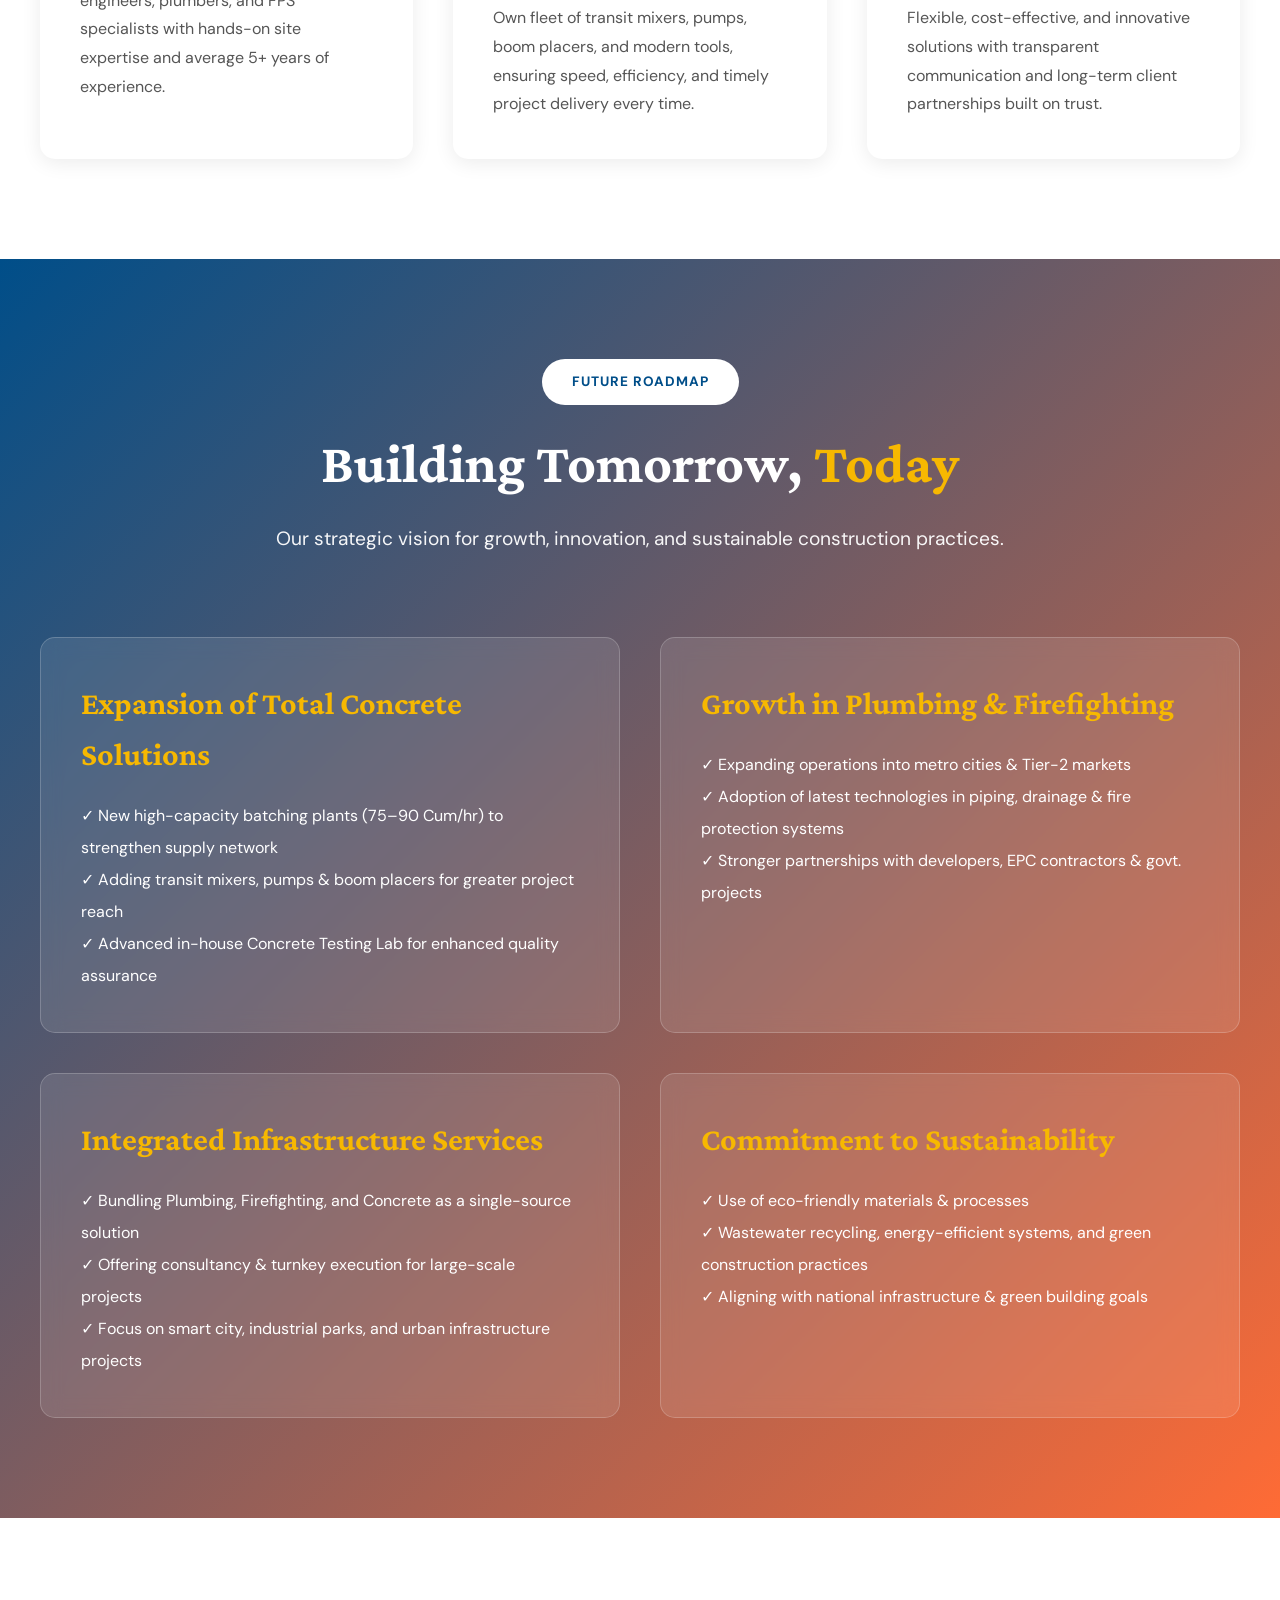
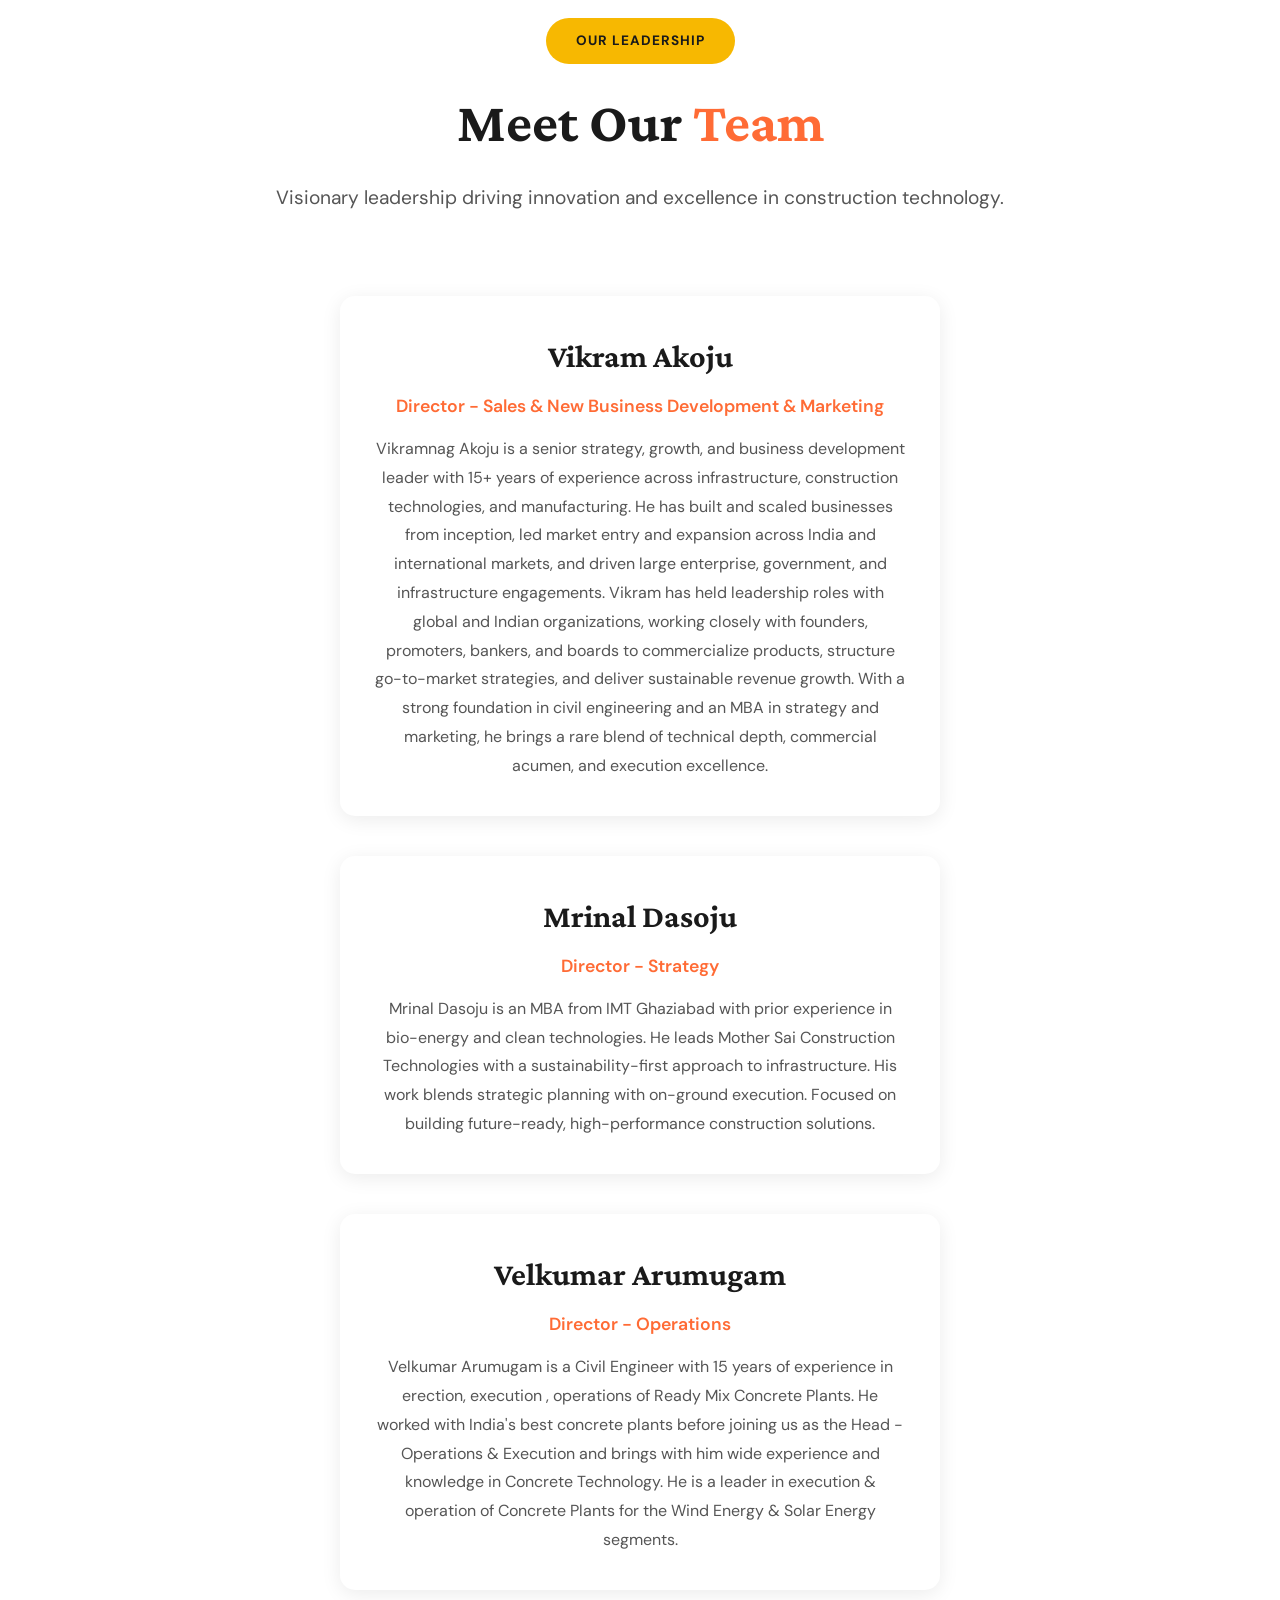
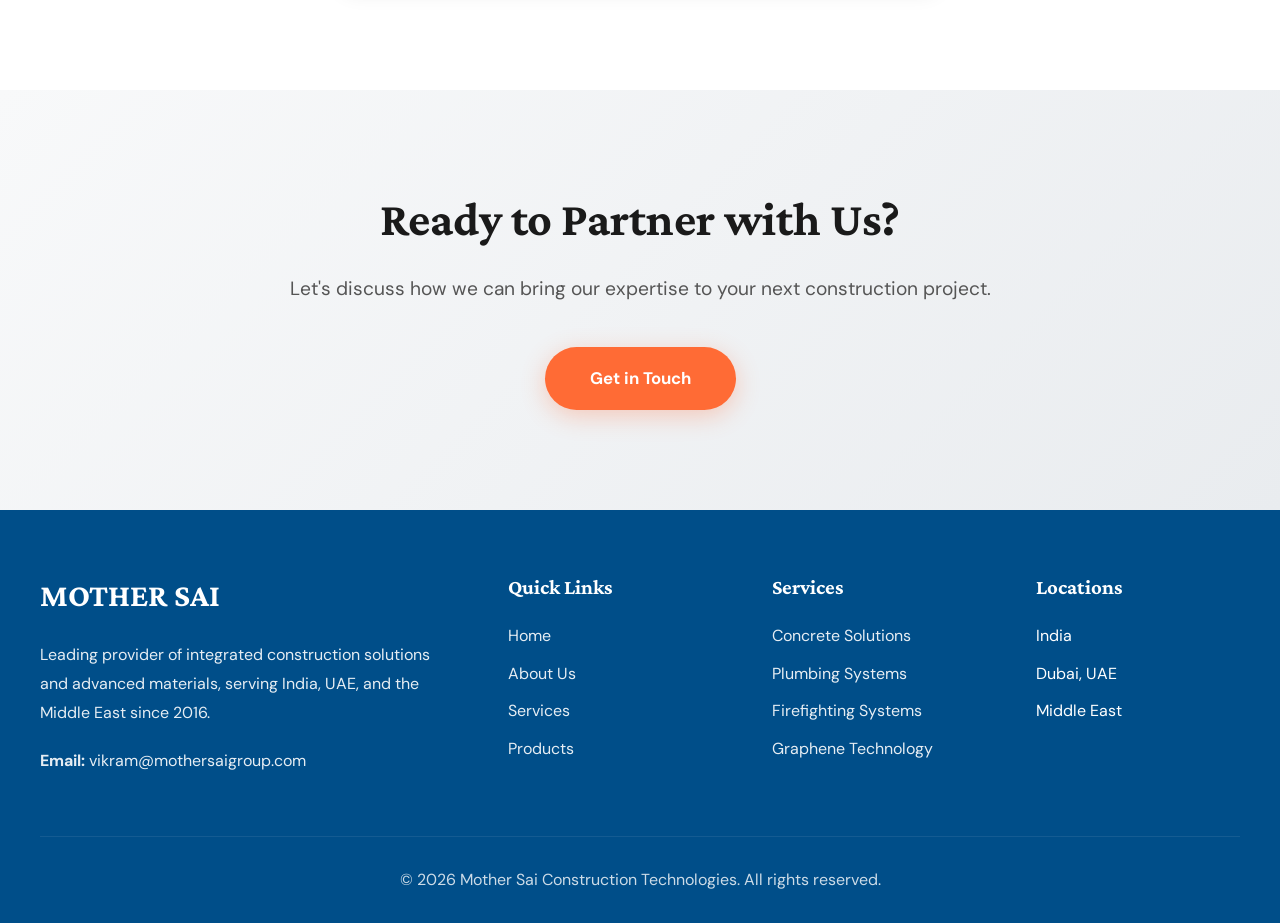
==== commit 0f134bb7: "Update about.html" ====
--- a/about.html
+++ b/about.html
@@ -208,14 +208,14 @@
                 <div class="team-member">
                     <div class="team-info">
                         <h3>Vikram Akoju</h3>
-                        <div class="team-role">Co-Founder</div>
+                        <div class="team-role">Director - Sales & New Business Development & Marketing</div>
                         <p class="team-bio">Vikramnag Akoju is a senior strategy, growth, and business development leader with 15+ years of experience across infrastructure, construction technologies, and manufacturing. He has built and scaled businesses from inception, led market entry and expansion across India and international markets, and driven large enterprise, government, and infrastructure engagements. Vikram has held leadership roles with global and Indian organizations, working closely with founders, promoters, bankers, and boards to commercialize products, structure go-to-market strategies, and deliver sustainable revenue growth. With a strong foundation in civil engineering and an MBA in strategy and marketing, he brings a rare blend of technical depth, commercial acumen, and execution excellence.</p>
                     </div>
                 </div>
             <div class="team-member">
                     <div class="team-info">
                         <h3>Mrinal Dasoju</h3>
-                        <div class="team-role">Co-Founder</div>
+                        <div class="team-role">Director - Strategy</div>
                         <p class="team-bio">Mrinal Dasoju is an MBA from IMT Ghaziabad with prior experience in bio-energy and clean technologies.
 He leads Mother Sai Construction Technologies with a sustainability-first approach to infrastructure.
 His work blends strategic planning with on-ground execution.
@@ -225,7 +225,7 @@
                 <div class="team-member">
                     <div class="team-info">
                         <h3>Velkumar Arumugam</h3>
-                        <div class="team-role">Co-Founder</div>
+                        <div class="team-role">Director - Operations</div>
                         <p class="team-bio">Velkumar Arumugam is a Civil Engineer with 15 years of experience in erection, execution , operations of Ready Mix Concrete Plants. He worked with India's best concrete plants before joining us as the Head - Operations & Execution and brings with him wide experience and knowledge in Concrete Technology. He is a leader in execution & operation of Concrete Plants for the Wind Energy & Solar Energy segments.</p>
                     </div>
                 </div>
